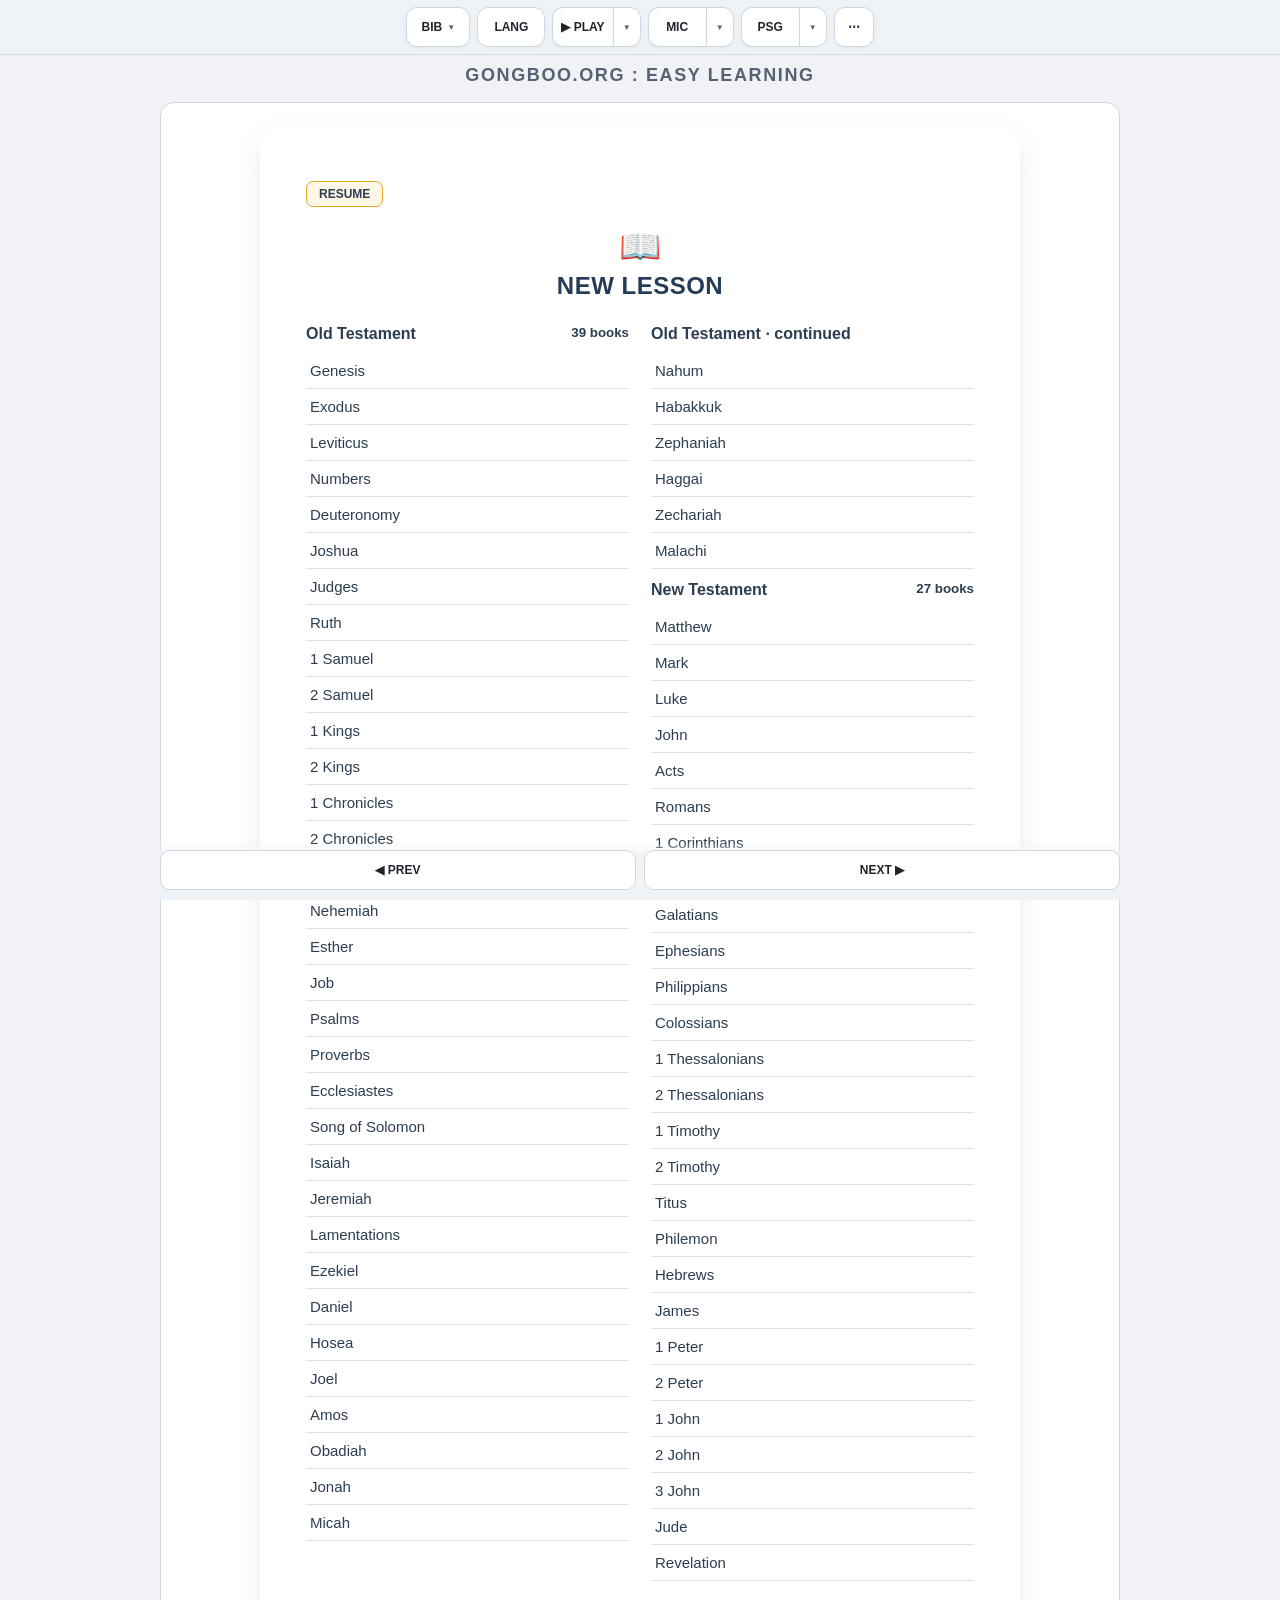
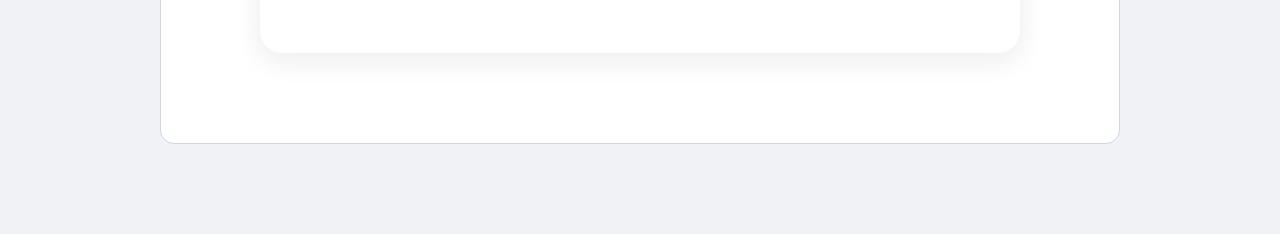
==== index.html @ f8c095fa "Add files via upload" ====
<!-- SUBBLOCK 0000 : DOCUMENT / HEAD -->

<!DOCTYPE html>
<html lang="en">

<head>

  <meta charset="UTF-8" />

  <meta
    name="viewport"
    content="width=device-width, initial-scale=1.0"
  />

  <title>
    GONGBOO BIBLE
  </title>

  <link
    rel="stylesheet"
    href="./gongboo-ui.css?v=template2-12"
  />

  <link
    rel="stylesheet"
    href="./bible-original.css"
  />

</head>


<body>

<div class="gb-app">

  <header class="gb-topbar">

    <div class="gb-topbar-row">

      <div class="gb-toolbar">


       <!-- SUBBLOCK 0500 : SYSTEM -->

<div class="gb-card-wrap">

  <button
    id="systemButton"
    class="gb-tool-button gb-system-button"
    type="button"
    aria-expanded="false"
  >
    BIB
    <span class="gb-chevron">▼</span>
  </button>

  <div
    id="systemCard"
    class="gb-card gb-system-card"
    hidden
  >

    <div class="gb-card-title">
      SYSTEM
    </div>

    <button
      class="gb-system-option"
      type="button"
      onclick="window.location.href='https://bibleofgongboo.github.io/conversation/'"
    >
      <span class="gb-system-code">CON</span>
      <span class="gb-system-name">CONVERSATION</span>
    </button>

    <button
      class="gb-system-option is-active"
      type="button"
      aria-current="page"
    >
      <span class="gb-system-code">BIB</span>
      <span class="gb-system-name">BIBLE</span>
    </button>

    <button
      class="gb-system-option"
      type="button"
      onclick="window.location.href='https://bibleofgongboo.github.io/anne/'"
    >
      <span class="gb-system-code">EAS</span>
      <span class="gb-system-name">EASY LEARNING</span>
    </button>

    <button
      class="gb-system-option"
      type="button"
      onclick="window.location.href='https://biblegongboo.github.io/license/app/'"
    >
      <span class="gb-system-code">LIC</span>
      <span class="gb-system-name">LICENSE</span>
    </button>

  </div>

</div>


        <!-- SUBBLOCK 1500 : LANGUAGE -->

<div class="gb-card-wrap">

  <button
    id="langButton"
    class="gb-tool-button"
    type="button"
    aria-expanded="false"
  >
    LANG
  </button>


  <div
    id="langCard"
    class="gb-card"
    hidden
  >

    <div class="gb-card-title">
      LANGUAGE
    </div>


    <div class="gb-card-row">

      <span class="gb-card-label">
        PRIMARY
      </span>

      <select
        id="biblePrimaryTextSelector"
        class="gb-select"
        aria-label="Primary Bible language"
      >

        <option value="WEB">
          ENG
        </option>

        <option value="KJV">
          KJV
        </option>

        <option value="KO_WEB">
          KOR
        </option>

      </select>

    </div>


    <div class="gb-card-row">

      <span class="gb-card-label">
        SECONDARY
      </span>

      <select
        id="bibleSecondaryTextSelector"
        class="gb-select"
        aria-label="Secondary Bible language"
      >

        <option value="NONE">
          NONE
        </option>

        <option value="WEB">
          ENG
        </option>

        <option value="KJV">
          KJV
        </option>

        <option value="KO_WEB">
          KOR
        </option>

      </select>

    </div>

  </div>

</div>


        <!-- SUBBLOCK 2000 : PLAY -->
        <div class="gb-card-wrap gb-split-wrap">

          <div class="gb-split-control">
            <button
              id="playButton"
              class="gb-tool-button gb-split-primary"
              type="button"
              aria-pressed="false"
            >
              <span id="playButtonLabel">▶ PLAY</span>
            </button>
            <button
              id="playMenuButton"
              class="gb-tool-button gb-split-menu"
              type="button"
              aria-expanded="false"
              aria-controls="playCard"
            >
              <span aria-hidden="true">▼</span>
            </button>
          </div>

          <div
            id="playCard"
            class="gb-card"
            hidden
          >
            <div class="gb-card-title">
              PLAY
            </div>

            <div class="gb-slider-row">

              <span class="gb-slider-label">
                SPEED
              </span>

              <input
                id="speedRange"
                class="gb-range"
                type="range"
                min="0.25"
                max="2"
                step="0.05"
                value="1"
              />

              <span
                id="speedValue"
                class="gb-slider-value"
              >
                1.00×
              </span>

            </div>

            <div class="gb-two-actions">

              <button
                id="repeatToggle"
                class="gb-compact-toggle"
                type="button"
                aria-pressed="false"
              >
                REPEAT
              </button>

              <button
                id="playAutoToggle"
                class="gb-compact-toggle"
                type="button"
                aria-pressed="false"
              >
                AUTO
              </button>

              <button
                id="playStartButton"
                class="gb-compact-action"
                type="button"
                aria-pressed="false"
                hidden
              >
                ▶ START
              </button>

              <button
                id="playStopButton"
                class="gb-compact-action"
                type="button"
                aria-pressed="false"
                hidden
              >
                ■ STOP
              </button>

            </div>
          </div>
        </div>


        <!-- SUBBLOCK 2500 : MIC -->
        <div
          id="micControlWrap"
          class="gb-card-wrap gb-split-wrap"
        >

          <div class="gb-split-control">
            <button
              id="micButton"
              class="gb-tool-button gb-split-primary"
              type="button"
              aria-pressed="false"
            >
              <span id="micButtonLabel">MIC</span>
            </button>
            <button
              id="micMenuButton"
              class="gb-tool-button gb-split-menu"
              type="button"
              aria-expanded="false"
              aria-controls="micCard"
            >
              <span aria-hidden="true">▼</span>
            </button>
          </div>

          <div
            id="micCard"
            class="gb-card"
            hidden
          >
            <div class="gb-card-title">
              MIC
            </div>

            <div class="gb-slider-row">

              <span class="gb-slider-label">
                PASS
              </span>

              <input
                id="passRange"
                class="gb-range"
                type="range"
                min="50"
                max="100"
                step="1"
                value="70"
              />

              <span
                id="passValue"
                class="gb-slider-value"
              >
                70%
              </span>

            </div>

            <div class="gb-slider-row">

              <span class="gb-slider-label">
                DELAY
              </span>

              <input
                id="delayRange"
                class="gb-range"
                type="range"
                min="0"
                max="5"
                step="0.1"
                value="2"
              />

              <span
                id="delayValue"
                class="gb-slider-value"
              >
                2.0s
              </span>

            </div>

            <div class="gb-one-action">

              <button
                id="micAutoToggle"
                class="gb-compact-toggle"
                type="button"
                aria-pressed="false"
              >
                AUTO
              </button>

              <button
                id="micStartButton"
                class="gb-compact-action"
                type="button"
                aria-pressed="false"
                hidden
              >
                ▶ START
              </button>

              <button
                id="micStopButton"
                class="gb-compact-action"
                type="button"
                aria-pressed="false"
                hidden
              >
                ■ STOP
              </button>

            </div>
          </div>

          <button
            id="micRecognizeQuickButton"
            class="gb-tool-button gb-mic-recognize-quick"
            type="button"
            hidden
          >
            RECOGNIZE
          </button>
        </div>


        <!-- SUBBLOCK 2700 : PSG / QUIZ -->
        <div class="gb-card-wrap gb-split-wrap">
          <div class="gb-split-control">
            <button
              id="biblePassageToggle"
              class="gb-tool-button gb-split-primary"
              type="button"
              aria-pressed="false"
            >
              PSG
            </button>
            <button
              id="psgMenuButton"
              class="gb-tool-button gb-split-menu"
              type="button"
              aria-expanded="false"
              aria-controls="psgCard"
            >
              <span aria-hidden="true">▼</span>
            </button>
          </div>

          <div id="psgCard" class="gb-card gb-psg-card" hidden>
            <div class="gb-card-title">PASSAGE</div>
            <button
              id="bibleQuizToggle"
              class="gb-card-toggle"
              type="button"
              aria-pressed="true"
            >
              QUIZ
            </button>
          </div>
        </div>


      <!-- SUBBLOCK 3000 : MORE / MODE -->

<div class="gb-card-wrap">

  <button
    id="moreButton"
    class="gb-tool-button gb-tool-button-square"
    type="button"
    aria-expanded="false"
  >
    ⋯
  </button>

  <div
    id="moreCard"
    class="gb-card"
    hidden
  >

    <div class="gb-card-title">
      MODE
    </div>

    <div
      id="modeButtons"
      class="gb-mode-row"
    >

      <button
        class="gb-mode-button mode-btn mode-learn"
        type="button"
        data-ui-mode="learn"
      >
        LRN
      </button>

      <button
        class="gb-mode-button mode-btn mode-study"
        type="button"
        data-ui-mode="study"
      >
        STD
      </button>

      <button
        class="gb-mode-button mode-btn mode-exam"
        type="button"
        data-ui-mode="exam"
      >
        EXM
      </button>

    </div>

    <div class="gb-card-separator"></div>

    <div class="gb-more-grid">

      <button
        id="biblePeopleToggle"
        class="gb-more-grid-button"
        type="button"
        aria-expanded="false"
      >
        PEOPLE
      </button>

      <button
        id="bibleExploreToggle"
        class="gb-more-grid-button"
        type="button"
        aria-expanded="false"
      >
        MAP
      </button>

      <button
        id="bibleGuideToggle"
        class="gb-more-grid-button"
        type="button"
        aria-pressed="false"
      >
        CHUNK
      </button>

      <button
        class="gb-more-grid-button"
        type="button"
        disabled
      >
        OPTION
      </button>

      <button
        class="gb-more-grid-button"
        type="button"
        disabled
      >
        OPTION
      </button>

    </div>

    <div class="gb-card-separator"></div>

    <button
      class="gb-login-button"
      type="button"
      disabled
    >
      LOGIN
    </button>

  </div>

</div>

      </div>
    </div>
  </header>

  <div class="gb-brand-strip" aria-label="Site identity">
    GONGBOO.ORG : EASY LEARNING
  </div>



<!-- SUBBLOCK 3500 : BIBLE CONTENT HOST -->

<main class="gb-content">


  <!-- ===================================================== -->
  <!-- BIBLE HOME / NEW LESSON -->
  <!-- ===================================================== -->

  <section
    id="setupSection"
    class="gb-demo-card"
  >

    <div class="card card-new">

      <div
        id="resumeQuickContainer"
        class="resume-quick"
        hidden
      ></div>


      <div class="card-icon">
        📖
      </div>


      <div class="card-title card-title-new">
        NEW LESSON
      </div>


      <div class="card-sub">
        Choose a book, then choose a chapter
      </div>


      <div
        id="bibleChapterPicker"
        class="bible-chapter-picker"
        aria-label="Bible chapters"
        aria-live="polite"
        hidden
      ></div>


      <div
        id="bibleBookPicker"
        class="bible-book-picker"
        aria-label="Bible books"
      ></div>


      <div
        class="input-wrapper bible-legacy-chapter-select"
        hidden
      >

        <select id="setSelector">

          <option value="1">
            Loading sets...
          </option>

        </select>

      </div>


      <div
        class="input-wrapper"
        hidden
      >

        <input
          type="number"
          id="startNumber"
          min="1"
          placeholder="1-720"
        >

      </div>


      <button
        class="btn-start"
        id="startQuizBtn"
        hidden
      >
        ▶ START
      </button>


      <div class="card-hint">
        Select one of the 66 books.
      </div>

    </div>


    <div
      class="card card-resume"
      id="resumeCard"
      hidden
    >

      <div class="card-icon">
        ⏳
      </div>


      <div class="card-title card-title-resume">
        RESUME
      </div>


      <div class="card-sub card-sub-resume">
        Continue previous session
      </div>


      <div id="savedBadgeContainer">

        <div class="no-session">

          No saved session

          <small>
            Start a new lesson
          </small>

        </div>

      </div>

    </div>


    <div class="bottom-hint">
      Progress is saved automatically
    </div>

  </section>



  <!-- ===================================================== -->
  <!-- BIBLE LESSON -->
  <!-- ===================================================== -->

  <section
    id="quizMain"
    class="gb-demo-card"
    style="display:none;"
  >

    <div
      id="reviewBanner"
      class="review-banner"
      style="display:none;"
    >

      <span>
        Review Mode
      </span>

      <button
        id="exitReviewBtn"
        class="exit-review-btn"
      >
        EXIT REVIEW
      </button>

    </div>


    <div
      class="progress-area"
      style="display:none;"
    >

      <div class="progress-bar-container">

        <div
          class="progress-bar"
          id="quizProgressBar"
        ></div>

      </div>


      <div
        class="account-identity"
        id="accountIdentity"
      ></div>

    </div>


    <div
      id="quizContent"
      style="display:none;"
    >

      <div id="questionContainer"></div>


      <div
        id="explanationBox"
        class="explanation"
      >

        <div id="explanationText"></div>

      </div>


      <!-- 기존 MAIN NAV 호환 -->

      <div hidden>

        <button
          id="prevBtn"
          type="button"
        ></button>

        <button
          id="skipBtn"
          type="button"
        ></button>

        <button
          id="nextBtn"
          type="button"
        ></button>

        <button
          id="submitBtn"
          type="button"
        ></button>

        <button
          id="quitBtn"
          type="button"
        ></button>

      </div>

    </div>

  </section>

</main>



<!-- SUBBLOCK 4000 : PREV / NEXT -->

<footer class="gb-bottom-nav">

  <button
    id="prevButton"
    class="gb-nav-button"
    type="button"
  >
    ◀ PREV
  </button>


  <button
    id="nextButton"
    class="gb-nav-button"
    type="button"
  >
    NEXT ▶
  </button>

</footer>


</div>



<!-- SUBBLOCK 4250 : LEGACY MAIN COMPATIBILITY -->

<div hidden>

  <button
    id="biblePassageToggle"
    type="button"
    aria-pressed="false"
  ></button>

  <button
    id="bibleLogoutToggle"
    type="button"
  ></button>

  <button
    id="timerToggle"
    type="button"
    aria-expanded="false"
  ></button>

  <section
    id="timerPanel"
    hidden
  ></section>

  <div
    id="bibleHeaderActionRow"
  ></div>

</div>


<div
  id="resultModal"
  class="modal"
>
  <div class="modal-content">

    <h2 style="text-align:center">
      RESULT
    </h2>

    <div class="stats">

      <div class="stat-card">
        <div>CORRECT</div>
        <div
          class="stat-value"
          id="correctCount"
        >
          0
        </div>
      </div>

      <div class="stat-card">
        <div>ACCURACY</div>
        <div
          class="stat-value"
          id="accuracyRate"
        >
          0%
        </div>
      </div>

    </div>

    <div id="resultGrid" class="result-grid"></div>

    <div class="button-group">

      <button
        id="retryAllBtn"
        class="nav-btn btn-prev"
      >
        RETRY
      </button>

      <button
        id="reviewWrongBtn"
        class="nav-btn btn-warning"
      >
        REVIEW
      </button>

      <button
        id="closeModalBtn"
        class="nav-btn btn-prev"
      >
        CLOSE
      </button>

    </div>

    <div id="loadNextContainer"></div>

  </div>
</div>


<div
  id="wrongModal"
  class="modal"
>
  <div
    class="modal-content"
    style="max-width:750px"
  >

    <h2 style="text-align:center">
      REVIEW
    </h2>

    <div
      id="wrongList"
      class="wrong-list"
    ></div>

    <div class="button-group">

      <button
        id="retryWrongFromReviewBtn"
        class="nav-btn btn-warning"
      >
        RETRY WRONG ONLY
      </button>

      <button
        id="closeWrongBtn"
        class="nav-btn btn-prev"
      >
        CLOSE
      </button>

    </div>

  </div>
</div>


<div
  id="progressModal"
  class="modal"
  style="display:none"
>
  <div class="modal-content">

    <div id="progressModalBody"></div>

    <div class="button-group">

      <button
        id="progressContinueBtn"
        class="nav-btn btn-next"
      >
        CONTINUE
      </button>

      <button
        id="progressCancelBtn"
        class="nav-btn btn-quit"
      >
        START FRESH
      </button>

    </div>

  </div>
</div>

<!-- SUBBLOCK 4300 : BIBLE PEOPLE PANEL -->

<section
  id="biblePeoplePanel"
  class="bible-people-panel"
  aria-label="Bible People"
  hidden
>

  <div
    class="bible-people-dialog"
    role="dialog"
    aria-modal="true"
    aria-labelledby="biblePeopleTitle"
  >

    <header class="bible-people-head">

      <div>
        <span class="bible-people-kicker">
          BIBLE REFERENCE
        </span>

        <h2 id="biblePeopleTitle">
          Bible People
        </h2>
      </div>

      <div class="bible-context-head-actions">

        <button
          type="button"
          id="biblePeopleBack"
          class="bible-context-back"
          disabled
        >
          ← Back
        </button>

        <button
          type="button"
          id="biblePeopleForward"
          class="bible-context-back"
          disabled
        >
          Forward →
        </button>

        <button
          type="button"
          id="biblePeopleAtlas"
          class="bible-people-close bible-people-atlas"
        >
          🌐
        </button>

        <button
          type="button"
          id="biblePeopleClose"
          class="bible-people-close"
        >
          ×
        </button>

      </div>

    </header>


    <form
      id="biblePeopleSearchForm"
      class="bible-people-search"
      role="search"
    >

      <label for="biblePeopleSearchInput">
        Search by name or alias
      </label>

      <div>

        <input
          id="biblePeopleSearchInput"
          type="search"
          autocomplete="off"
          placeholder="Aaron, Abraham, David..."
          required
        >

        <button type="submit">
          Search
        </button>

      </div>

    </form>


    <nav
      id="biblePeopleAlphabet"
      class="bible-sermon-alphabet"
      aria-label="Filter Bible people alphabetically"
    ></nav>


    <div
      id="biblePeopleStatus"
      class="bible-people-status"
      aria-live="polite"
    >
      Enter a Bible person’s name.
    </div>


    <div
      class="bible-people-layout bible-explore-layout is-search-browser"
    >

      <aside
        id="biblePeopleResults"
        class="bible-people-results"
      ></aside>

      <main
        id="biblePeopleDetail"
        class="bible-people-detail"
      >

        <div class="bible-people-empty">

          <strong>
            Explore people across Scripture
          </strong>

          <span>
            Search for a person to view descriptions,
            references, and relationships.
          </span>

        </div>

      </main>

    </div>

  </div>

</section>

 <!-- SUBBLOCK 4400 : BIBLE ATLAS / JOURNEYS / TIMELINE -->

<section id="bibleExplorePanel" class="bible-people-panel bible-explore-panel" aria-label="Bible Atlas" hidden>
  <div class="bible-people-dialog bible-explore-dialog" role="dialog" aria-modal="true" aria-labelledby="bibleExploreTitle">

    <header class="bible-people-head">
      <div>
        <span class="bible-people-kicker">BIBLE CONTEXT</span>
        <h2 id="bibleExploreTitle">Atlas &amp; Bible Study</h2>
      </div>

      <div class="bible-context-head-actions">
        <button type="button" id="bibleExploreBack" class="bible-context-back" disabled>← Back</button>
        <button type="button" id="bibleExploreForward" class="bible-context-back" disabled>Forward →</button>
        <button type="button" id="bibleExplorePeople" class="bible-context-back bible-people-shortcut" aria-label="Open Bible People" title="Open Bible People — search people, relationships, places, events, and Scripture">
          <span class="header-person-icon" aria-hidden="true"></span>
        </button>
        <button type="button" id="bibleExploreClose" class="bible-people-close" aria-label="Close Bible Atlas">&times;</button>
      </div>
    </header>

    <nav class="bible-explore-tabs" aria-label="Bible context sections">
      <button type="button" class="is-active" data-bible-explore-tab="places">Places</button>
      <button type="button" data-bible-explore-tab="journeys">Journeys</button>
      <button type="button" data-bible-explore-tab="timeline">Timeline</button>
      <button type="button" data-bible-explore-tab="patristic">Early Church</button>
      <button type="button" data-bible-explore-tab="knowledge">Study</button>
      <button type="button" data-bible-explore-tab="library">Library</button>
      <button type="button" data-bible-explore-tab="museum">Museum</button>
    </nav>

    <div id="bibleExploreStatus" class="bible-people-status" aria-live="polite">
      Loading Bible context data...
    </div>


    <section class="bible-explore-view is-active" data-bible-explore-view="places">
      <div class="bible-explore-toolbar">
        <input id="biblePlaceSearch" type="search" autocomplete="off" placeholder="Search Jerusalem, Bethlehem, Jordan...">
      </div>

      <nav id="biblePlaceAlphabet" class="bible-sermon-alphabet" aria-label="Filter places alphabetically"></nav>

      <div class="bible-people-layout bible-explore-layout">
        <aside id="biblePlaceResults" class="bible-people-results" aria-label="Place results"></aside>
        <main id="biblePlaceDetail" class="bible-people-detail"></main>
      </div>
    </section>


    <section class="bible-explore-view" data-bible-explore-view="journeys">
      <div class="bible-explore-toolbar">
        <input id="bibleJourneySearch" type="search" autocomplete="off" placeholder="Search a journey...">
        <select id="bibleJourneySelector" aria-label="Select a journey" hidden></select>
      </div>

      <nav id="bibleJourneyAlphabet" class="bible-sermon-alphabet" aria-label="Filter journeys alphabetically"></nav>

      <div class="bible-people-layout bible-explore-layout is-search-browser">
        <aside id="bibleJourneyResults" class="bible-people-results" aria-label="Journey results"></aside>
        <main id="bibleJourneyOutput" class="bible-people-detail"></main>
      </div>
    </section>


    <section class="bible-explore-view" data-bible-explore-view="timeline">
      <div class="bible-explore-toolbar">
        <input id="bibleTimelineSearch" type="search" autocomplete="off" placeholder="Search a Bible book or timeline...">
        <select id="bibleTimelineSelector" aria-label="Select a Bible book" hidden></select>
        <select id="bibleTimelineEventSelector" aria-label="Select an event"></select>
      </div>

      <nav id="bibleTimelineAlphabet" class="bible-sermon-alphabet" aria-label="Filter timelines alphabetically"></nav>

      <div class="bible-people-layout bible-explore-layout is-search-browser">
        <aside id="bibleTimelineResults" class="bible-people-results" aria-label="Timeline results"></aside>
        <main id="bibleTimelineOutput" class="bible-people-detail"></main>
      </div>
    </section>


    <section class="bible-explore-view" data-bible-explore-view="patristic">
      <div class="bible-explore-toolbar">
        <input id="biblePatristicSearch" type="search" autocomplete="off" placeholder="Search work, author, or year...">
      </div>

      <nav id="biblePatristicAlphabet" class="bible-sermon-alphabet" aria-label="Filter Early Church works alphabetically"></nav>

      <div class="bible-people-layout bible-explore-layout">
        <aside id="biblePatristicResults" class="bible-people-results" aria-label="Early Church works"></aside>
        <main id="biblePatristicDetail" class="bible-people-detail"></main>
      </div>
    </section>


    <section class="bible-explore-view" data-bible-explore-view="knowledge">

      <nav class="bible-knowledge-sections" aria-label="Bible study sections">
        <button type="button" class="is-active" data-knowledge-section="entities">Verse Topics</button>
        <button type="button" data-knowledge-section="words">Words</button>
        <button type="button" data-knowledge-section="dictionary">Dictionary</button>
        <button type="button" data-knowledge-section="topics">Topics</button>
        <button type="button" data-knowledge-section="books">Books</button>
      </nav>


      <section class="bible-knowledge-view is-active" data-knowledge-view="entities">
        <div class="bible-explore-toolbar">
          <input id="bibleKnowledgeEntitySearch" type="search" autocomplete="off" placeholder="Search key terms, plants, animals, objects...">
        </div>

        <nav id="bibleEntitiesAlphabet" class="bible-sermon-alphabet" aria-label="Filter verse topics alphabetically"></nav>

        <div class="bible-people-layout bible-explore-layout">
          <aside id="bibleKnowledgeEntityResults" class="bible-people-results" aria-label="Verse topic results"></aside>
          <main id="bibleKnowledgeEntityDetail" class="bible-people-detail"></main>
        </div>
      </section>


      <section class="bible-knowledge-view" data-knowledge-view="words">
        <div class="bible-explore-toolbar">
          <input id="bibleWordSearch" type="search" autocomplete="off" placeholder="Search an English Bible word...">
        </div>

        <nav id="bibleWordAlphabet" class="bible-sermon-alphabet" aria-label="Filter words alphabetically"></nav>

        <div class="bible-people-layout bible-explore-layout">
          <aside id="bibleWordResults" class="bible-people-results" aria-label="Word results"></aside>
          <main id="bibleWordDetail" class="bible-people-detail"></main>
        </div>
      </section>


      <section class="bible-knowledge-view" data-knowledge-view="dictionary">
        <div class="bible-explore-toolbar">
          <input id="bibleDictionarySearch" type="search" autocomplete="off" placeholder="Search the Bible dictionary...">
        </div>

        <nav id="bibleDictionaryAlphabet" class="bible-sermon-alphabet" aria-label="Filter dictionary entries alphabetically"></nav>

        <div class="bible-people-layout bible-explore-layout">
          <aside id="bibleDictionaryResults" class="bible-people-results" aria-label="Dictionary results"></aside>
          <main id="bibleDictionaryDetail" class="bible-people-detail"></main>
        </div>
      </section>


      <section class="bible-knowledge-view" data-knowledge-view="topics">
        <div class="bible-explore-toolbar">
          <input id="bibleTopicSearch" type="search" autocomplete="off" placeholder="Search a Bible topic...">
        </div>

        <nav id="bibleTopicAlphabet" class="bible-sermon-alphabet" aria-label="Filter topics alphabetically"></nav>

        <div class="bible-people-layout bible-explore-layout">
          <aside id="bibleTopicResults" class="bible-people-results" aria-label="Topic results"></aside>
          <main id="bibleTopicDetail" class="bible-people-detail"></main>
        </div>
      </section>


      <section class="bible-knowledge-view" data-knowledge-view="books">
        <div class="bible-explore-toolbar">
          <input id="bibleBookSearch" type="search" autocomplete="off" placeholder="Search a Bible book...">
        </div>

        <nav id="bibleBookAlphabet" class="bible-sermon-alphabet" aria-label="Filter Bible books alphabetically"></nav>

        <div class="bible-people-layout bible-explore-layout">
          <aside id="bibleBookResults" class="bible-people-results" aria-label="Bible book results"></aside>
          <main id="bibleBookDetail" class="bible-people-detail"></main>
        </div>
      </section>

    </section>


    <section class="bible-explore-view" data-bible-explore-view="library">

      <nav class="bible-knowledge-sections" aria-label="Bible library sections">
        <button type="button" class="is-active" data-library-section="verse">Commentary</button>
        <button type="button" data-library-section="church-father-quotes">Church Fathers</button>
        <button type="button" data-library-section="reference">Dictionaries</button>
        <button type="button" data-library-section="sermon">Sermons</button>
        <button type="button" data-library-section="hymn">Hymns</button>
        <button type="button" data-library-section="historical-work">Historical Works</button>
      </nav>

      <div class="bible-explore-toolbar">
        <input id="bibleLibrarySearch" type="search" autocomplete="off" placeholder="Search titles, preachers, Scripture, language, or date...">

        <select id="bibleSermonSearchBy" aria-label="Search sermons by" hidden>
          <option value="title">Title</option>
          <option value="author">Author</option>
        </select>

        <select id="bibleSermonSource" aria-label="Filter sermons by collection" hidden>
          <option value="">All collections</option>
        </select>
      </div>

      <nav id="bibleSermonAlphabet" class="bible-sermon-alphabet" aria-label="Filter sermons alphabetically" hidden></nav>
      <nav id="bibleLibraryAlphabet" class="bible-sermon-alphabet" aria-label="Filter library sources alphabetically"></nav>

      <div class="bible-people-layout bible-explore-layout">
        <aside id="bibleLibraryResults" class="bible-people-results" aria-label="Library sources"></aside>
        <main id="bibleLibraryDetail" class="bible-people-detail"></main>
      </div>

    </section>


    <section class="bible-explore-view" data-bible-explore-view="museum">

      <div class="bible-explore-toolbar bible-museum-toolbar">

        <input id="bibleMuseumSearch" type="search" autocomplete="off" placeholder="Search verified Met images…">

        <select id="bibleMuseumEra" aria-label="Filter museum by Bible era">
          <option value="">All eras</option>
          <option>Patriarchal era</option>
          <option>Exodus and Judges</option>
          <option>United and divided monarchy</option>
          <option>Exile and Persian return</option>
          <option>Hellenistic era</option>
          <option>New Testament Roman era</option>
        </select>

        <select id="bibleMuseumRegion" aria-label="Filter museum by region">
          <option value="">All regions</option>
          <option>Egypt</option>
          <option>Levant and Canaan</option>
          <option>Mesopotamia</option>
          <option>Persia</option>
          <option>Greek world</option>
          <option>Roman world</option>
        </select>

        <select id="bibleMuseumTopic" aria-label="Filter museum by topic">
          <option value="">All topics</option>
          <option>Clothing and textiles</option>
          <option>Homes and daily life</option>
          <option>Food and agriculture</option>
          <option>Cities and architecture</option>
          <option>Military and politics</option>
          <option>Religion and ritual</option>
          <option>Economy and work</option>
          <option>Writing and language</option>
          <option>Environment and animals</option>
        </select>

      </div>

      <nav id="bibleMuseumLetters" class="bible-museum-letters" aria-label="Browse museum titles by first letter"></nav>

      <div id="bibleMuseumPager" class="bible-sermon-scroll-note" aria-live="polite"></div>

      <div class="bible-people-layout bible-explore-layout">
        <aside id="bibleMuseumResults" class="bible-people-results" aria-label="Met Museum artwork results"></aside>
        <main id="bibleMuseumDetail" class="bible-people-detail"></main>
      </div>

    </section>

  </div>
</section>
      
<!-- SUBBLOCK 4500 : SCRIPT LOAD / PAGE CLOSE -->

<script src="./config.js"></script>
<script src="./supabase-config.js"></script>
<script src="./supabase-provider.js"></script>

<script src="./gongboo-ui.js?v=template2-12"></script>

<script
  type="module"
  src="./bible-explorer.js"
></script>

<script
  type="module"
  src="./bible-main.js?v=template2-12"
></script>

</body>
</html>
---- gongboo-ui.css ----
/* SUBBLOCK 0000 : ROOT / BASE */

:root{
  --gb-bg:#eef3f7;
  --gb-surface:#ffffff;
  --gb-soft:#f7f9fb;

  --gb-border:#cfd7e1;
  --gb-text:#111111;
  --gb-muted:#5e6875;

  --gb-accent:#1769d2;
  --gb-accent-strong:#1659b8;
  --gb-accent-soft:#e7f1ff;

  --gb-stop:#e3262e;
  --gb-stop-dark:#c81f26;

  --gb-current:#f2c744;

  --gb-radius:11px;
  --gb-card-radius:14px;

  --gb-button-height:40px;

  --gb-shadow:
    0 10px 28px rgba(27,45,66,.18);

  --gb-content-width:960px;
}

*{
  box-sizing:border-box;
}

html,
body{
  margin:0;
  min-height:100%;
}

body{
  background:var(--gb-bg);
  color:var(--gb-text);

  font-family:
    -apple-system,
    BlinkMacSystemFont,
    "Segoe UI",
    Roboto,
    Helvetica,
    Arial,
    sans-serif;
}

button,
select,
input{
  font:inherit;
}

button{
  -webkit-tap-highlight-color:transparent;
}


/* SUBBLOCK 0500 : TOP BAR */

.gb-topbar{
  position:sticky;
  top:0;
  z-index:3000;

  background:
    rgba(238,243,247,.96);

  border-bottom:
    1px solid var(--gb-border);

  backdrop-filter:
    blur(10px);
}

.gb-topbar-row{
  width:min(
    calc(100% - 16px),
    var(--gb-content-width)
  );

  margin:0 auto;

  padding:7px 0;
}

/* Deliberately non-sticky: it introduces the site, then yields space to study. */
.gb-brand-strip{
  width:min(
    calc(100% - 24px),
    var(--gb-content-width)
  );

  margin:10px auto 0;

  color:#556273;

  font-size:18px;
  font-weight:850;
  letter-spacing:.09em;
  text-align:center;
}

.gb-toolbar{
  display:flex;
  align-items:center;
  justify-content:center;

  gap:7px;
}

.gb-card-wrap{
  position:relative;
}

.gb-split-control{
  display:grid;
  grid-template-columns:minmax(58px,1fr) 28px;
}

.gb-split-primary{
  min-width:0;
  border-radius:var(--gb-radius) 0 0 var(--gb-radius);
  border-right:0;
  padding:0 9px;
}

.gb-split-menu{
  min-width:28px;
  width:28px;
  padding:0;
  border-radius:0 var(--gb-radius) var(--gb-radius) 0;
  color:var(--gb-muted);
  font-size:8px;
}

#playButton[aria-pressed="true"],
#micButton[aria-pressed="true"]{
  color:#ffffff;
  border-color:var(--gb-stop-dark);
  background:linear-gradient(180deg,#ef3038,var(--gb-stop));
}


/* SUBBLOCK 1000 : MAIN TOOL BUTTONS */

.gb-tool-button{
  min-width:68px;
  height:var(--gb-button-height);

  padding:0 13px;

  border:
    1px solid var(--gb-border);

  border-radius:
    var(--gb-radius);

  background:
    var(--gb-surface);

  color:
    #20252c;

  font-size:12px;
  font-weight:900;

  cursor:pointer;

  box-shadow:
    0 2px 6px rgba(0,0,0,.04);
}

.gb-system-button{
  min-width:64px;

  display:flex;
  align-items:center;
  justify-content:center;

  gap:5px;
}

.gb-chevron{
  font-size:8px;
  color:var(--gb-muted);
}

.gb-tool-button-square{
  min-width:40px;
  width:40px;

  padding:0;
}

.gb-tool-button:hover{
  background:
    var(--gb-soft);
}

.gb-tool-button.is-active,
.gb-tool-button[aria-pressed="true"]{
  color:
    var(--gb-accent-strong);

  border-color:
    var(--gb-accent);

  background:
    var(--gb-accent-soft);

  box-shadow:
    0 0 0 1px rgba(23,105,210,.08);
}

/* Split action overrides must follow the common button rule. */
.gb-split-control .gb-tool-button.gb-split-primary{
  min-width:58px;
  width:auto;
  padding:0 8px;
  border-radius:var(--gb-radius) 0 0 var(--gb-radius);
  border-right:0;
}

.gb-split-control .gb-tool-button.gb-split-menu{
  min-width:28px;
  width:28px;
  padding:0;
  border-radius:0 var(--gb-radius) var(--gb-radius) 0;
  color:var(--gb-muted);
  font-size:8px;
}

.gb-split-control #playButton.gb-split-primary[aria-pressed="true"],
.gb-split-control #micButton.gb-split-primary[aria-pressed="true"]{
  color:#ffffff;
  border-color:var(--gb-stop-dark);
  background:linear-gradient(180deg,#ef3038,var(--gb-stop));
}


/* Frequent manual scoring sits directly below the active MIC control. */
.gb-mic-recognize-quick{
  position:absolute;
  top:calc(100% + 6px);
  left:0;
  width:100%;
  min-width:0;
  z-index:2001;
}

/* Keep the settings card below the quick action when both are open. */
#micControlWrap.is-mic-active #micCard{
  top:calc(100% + 52px);
}

/* SUBBLOCK 1500 : COMMON CARD */

.gb-card{
  position:absolute;

  top:calc(100% + 7px);
  right:0;

  z-index:4000;

  width:300px;

  padding:10px;

  border:
    1px solid #d4dbe4;

  border-radius:
    var(--gb-card-radius);

  background:
    var(--gb-surface);

  box-shadow:
    var(--gb-shadow);
}

.gb-card[hidden]{
  display:none;
}

.gb-card-title{
  padding:
    2px 4px 7px;

  color:
    #1c1c1c;

  font-size:12px;
  font-weight:950;

  letter-spacing:.04em;
}


/* SUBBLOCK 2000 : SYSTEM CARD */

.gb-system-card{
  left:0;
  right:auto;

  width:285px;

  padding:8px;
}

.gb-system-option{
  width:100%;
  min-height:38px;

  display:grid;

  grid-template-columns:
    42px 1fr 16px;

  align-items:center;

  column-gap:16px;

  padding:
    0 9px;

  border:0;
  border-radius:8px;

  background:
    transparent;

  color:
    var(--gb-text);

  text-align:left;

  cursor:pointer;
}

.gb-system-option:hover,
.gb-system-option.is-active{
  background:
    var(--gb-accent-soft);
}

.gb-system-code{
  color:
    var(--gb-accent-strong);

  font-size:12px;
  font-weight:950;
}

.gb-system-name{
  font-size:13px;
  font-weight:800;
}

.gb-submenu-arrow{
  color:
    var(--gb-muted);

  font-size:18px;

  text-align:right;
}


/* SUBBLOCK 2500 : GENERAL CARD ROW */

.gb-card-row{
  min-height:42px;

  display:flex;
  align-items:center;
  justify-content:space-between;

  gap:8px;

  border-top:
    1px solid #edf0f3;
}

.gb-card-label{
  color:
    #111111;

  font-size:12px;
  font-weight:950;
}

.gb-select{
  height:31px;

  padding:
    0 8px;

  border:
    1px solid #c8d0da;

  border-radius:8px;

  background:
    #ffffff;

  color:
    #1a1a1a;

  font-weight:700;
}


/* SUBBLOCK 3000 : SLIDER ROW */

.gb-slider-row{
  min-height:48px;

  display:grid;

  grid-template-columns:
    58px 1fr 52px;

  align-items:center;

  gap:10px;

  border-top:
    1px solid #edf0f3;
}

.gb-slider-label{
  color:
    #111111;

  font-size:12px;
  font-weight:950;
}

.gb-slider-value{
  text-align:right;

  color:
    #111111;

  font-size:12px;
  font-weight:950;
}

.gb-range{
  width:100%;

  accent-color:
    #1477f2;

  cursor:pointer;
}


/* SUBBLOCK 3500 : PLAY / MIC ACTIONS */

.gb-four-actions{
  display:grid;

  grid-template-columns:
    repeat(4,1fr);

  gap:6px;

  margin-top:8px;
}

.gb-psg-card{
  width:180px;
}

.gb-card-toggle{
  width:100%;
  min-height:40px;
  border:1px solid var(--gb-border);
  border-radius:8px;
  background:#ffffff;
  color:#222222;
  font-size:12px;
  font-weight:900;
  cursor:pointer;
}

.gb-card-toggle[aria-pressed="true"]{
  color:var(--gb-accent-strong);
  border-color:var(--gb-accent);
  background:var(--gb-accent-soft);
}

.gb-two-actions,
.gb-one-action{
  display:grid;
  gap:6px;
  margin-top:8px;
}

.gb-two-actions{
  grid-template-columns:repeat(2,1fr);
}

.gb-one-action{
  grid-template-columns:1fr;
}


/* MIC ROW */

.gb-three-actions{
  display:grid;

  grid-template-columns:
    repeat(3,1fr);

  gap:6px;

  margin-top:8px;
}


/* COMPACT BUTTONS */

.gb-compact-toggle,
.gb-compact-action{
  min-width:0;
  height:36px;

  padding:
    0 6px;

  border:
    1px solid #cfd7e1;

  border-radius:8px;

  background:
    #ffffff;

  color:
    #222222;

  font-size:10.5px;
  font-weight:950;

  white-space:nowrap;

  cursor:pointer;
}

.gb-compact-toggle:hover,
.gb-compact-action:hover{
  background:
    #f4f7fa;
}


/* TOGGLE ACTIVE */

.gb-compact-toggle[aria-pressed="true"]{
  color:#ffffff;

  border-color:
    var(--gb-accent);

  background:
    linear-gradient(
      180deg,
      #2c7fe7,
      var(--gb-accent-strong)
    );

  box-shadow:
    0 2px 6px rgba(23,105,210,.25);
}


/* START ACTIVE */

#playStartButton[aria-pressed="true"],
#micStartButton[aria-pressed="true"]{
  color:#ffffff;

  border-color:
    #165ab7;

  background:
    linear-gradient(
      180deg,
      #2d72d8,
      #164fa6
    );

  box-shadow:
    0 2px 7px rgba(22,79,166,.28);
}


/* STOP ACTIVE */

#playStopButton[aria-pressed="true"]{
  color:#ffffff;

  border-color:
    var(--gb-stop-dark);

  background:
    linear-gradient(
      180deg,
      #ef3038,
      var(--gb-stop)
    );

  box-shadow:
    0 2px 7px rgba(227,38,46,.28);
}


/* SUBBLOCK 4000 : MODE */

.gb-mode-row{
  display:grid;

  grid-template-columns:
    repeat(3,1fr);

  gap:6px;
}

.gb-mode-button{
  height:34px;

  border:
    1px solid var(--gb-border);

  border-radius:8px;

  background:
    #ffffff;

  color:
    #222222;

  font-size:11px;
  font-weight:900;

  cursor:pointer;
}

.gb-mode-button.is-active{
  color:
    var(--gb-accent-strong);

  border-color:
    var(--gb-accent);

  background:
    var(--gb-accent-soft);
}

.gb-mode-button:disabled{
  color:#a8adb5;

  background:
    #f0f1f3;

  opacity:.65;

  cursor:not-allowed;
}

.gb-card-separator{
  height:1px;

  margin:
    8px 0;

  background:
    #e8ecf0;
}


/* SUBBLOCK 4500 : MORE CARD BUTTON GRID */

.gb-more-grid{
  display:grid;

  grid-template-columns:
    repeat(3, minmax(0,1fr));

  gap:6px;
}


.gb-more-grid-button{
  width:100%;
  min-width:0;
  height:34px;

  padding:0 4px;

  border:
    1px solid var(--gb-border);

  border-radius:8px;

  background:
    #ffffff;

  color:
    #222222;

  font-size:11px;
  font-weight:900;

  cursor:pointer;
}


/* STD와 같은 깨끗한 HOVER */

.gb-more-grid-button:hover:not(:disabled){
  background:#eef6ff;
  border-color:var(--gb-accent);
  transform:translateY(-1px);
  box-shadow:0 3px 8px rgba(23,105,210,.16);
}

.gb-mode-button:hover:not(:disabled){
  background:#eef6ff;
  border-color:var(--gb-accent);
  transform:translateY(-1px);
  box-shadow:0 3px 8px rgba(23,105,210,.16);
}


/* CHUNK ON = LRN과 같은 ACTIVE */

.gb-more-grid-button[aria-pressed="true"]{
  color:#ffffff;

  border-color:
    var(--gb-accent);

  background:
    linear-gradient(
      180deg,
      #2d7fe7 0%,
      #1769d2 100%
    );

  box-shadow:
    0 3px 8px rgba(23,105,210,.28);
}


/* PEOPLE / MAP / OPTION = QZ와 같은 DISABLED */

.gb-more-grid-button:disabled{
  color:#a8adb5;

  background:
    #f0f1f3;

  opacity:.65;

  cursor:not-allowed;
}


/* SUBBLOCK 5000 : LOGIN */

.gb-login-button{
  width:100%;
  height:34px;

  border:
    1px solid #dde1e6;

  border-radius:8px;

  background:
    #f0f1f3;

  color:
    #a4aab2;

  font-size:12px;
  font-weight:900;

  cursor:not-allowed;

  opacity:.75;
}


/* SUBBLOCK 5500 : CONTENT */

.gb-content{
  width:min(
    calc(100% - 24px),
    var(--gb-content-width)
  );

  margin:
    16px auto 90px;
}

.gb-demo-card{
  padding:16px;

  border:
    1px solid var(--gb-border);

  border-radius:14px;

  background:
    var(--gb-surface);
}

.gb-demo-label{
  margin-bottom:10px;

  color:
    #9198a2;

  font-size:11px;
  font-weight:900;

  letter-spacing:.08em;
}

.gb-conversation-turn{
  padding:
    12px 14px;

  border:
    1px solid transparent;

  border-radius:10px;

  cursor:pointer;
}

.gb-conversation-turn +
.gb-conversation-turn{
  margin-top:7px;
}

.gb-conversation-turn.is-current{
  border-color:
    var(--gb-current);

  background:
    #fffdf6;
}

.gb-speaker{
  margin-bottom:4px;

  font-size:12px;
  font-weight:900;
}

.gb-text{
  font-size:16px;
  line-height:1.5;
}


/* SUBBLOCK 6000 : PREV / NEXT */

.gb-bottom-nav{
  position:fixed;

  left:50%;
  bottom:0;

  z-index:2500;

  width:min(
    calc(100% - 24px),
    var(--gb-content-width)
  );

  transform:
    translateX(-50%);

  display:grid;

  grid-template-columns:
    1fr 1fr;

  gap:8px;

  padding:
    8px 0 10px;

  background:
    linear-gradient(
      to top,
      var(--gb-bg) 72%,
      transparent
    );
}

.gb-nav-button{
  height:40px;

  border:
    1px solid var(--gb-border);

  border-radius:10px;

  background:
    #ffffff;

  color:
    #20252c;

  font-size:12px;
  font-weight:900;

  cursor:pointer;
}


/* SUBBLOCK 6500 : ACTIVE STATES / BIBLE TOOLS / TOOLTIP */
/* ACTIVE STATE / BIBLE TOOLS / TOOLTIP */


/* =========================================================
   COMMON ACTIVE STATE
   선택된 버튼은 모두 진한 파랑 + 흰 글씨
========================================================= */

.gb-tool-button.is-active,
.gb-tool-button[aria-pressed="true"],
.gb-compact-toggle[aria-pressed="true"],
.gb-compact-action[aria-pressed="true"],
.gb-chunk-button[aria-pressed="true"],
.gb-mode-button.is-active{

  color:#ffffff;

  border-color:#1769d2;

  background:
    linear-gradient(
      180deg,
      #2d7fe7 0%,
      #1769d2 100%
    );

  box-shadow:
    0 3px 8px rgba(23,105,210,.28);
}

/* PSG has one visual contract: the same clear blue as the other selected tools. */
#biblePassageToggle,
#biblePassageToggle.active,
#biblePassageToggle[aria-pressed="true"]{
  filter:none !important;
}


/* STOP은 위험 동작이므로 RED 유지 */

#playStopButton[aria-pressed="true"]{

  color:#ffffff;

  border-color:#c81f26;

  background:
    linear-gradient(
      180deg,
      #ef3038 0%,
      #df2029 100%
    );

  box-shadow:
    0 3px 8px rgba(223,32,41,.26);
}


/* =========================================================
   BIBLE TOOLS
========================================================= */

.gb-bible-tools{

  display:grid;

  grid-template-columns:
    1fr 1fr;

  gap:6px;
}


.gb-secondary-tool{

  height:34px;

  border:
    1px solid var(--gb-border);

  border-radius:8px;

  background:#ffffff;

  color:#222222;

  font-size:11px;
  font-weight:900;

  cursor:pointer;
}


.gb-secondary-tool:not(:disabled):hover{

  background:
    var(--gb-soft);
}


.gb-secondary-tool:disabled{

  color:#a8adb5;

  border-color:#e0e3e7;

  background:#f0f1f3;

  opacity:.60;

  cursor:not-allowed;
}


/* =========================================================
   COMMON HOVER TOOLTIP
========================================================= */

[data-tooltip]{

  position:relative;
}


[data-tooltip]::after{

  content:
    attr(data-tooltip);

  position:absolute;

  left:50%;
  bottom:
    calc(100% + 8px);

  transform:
    translateX(-50%);

  z-index:9999;

  padding:
    5px 8px;

  border-radius:6px;

  background:
    rgba(23,28,35,.94);

  color:#ffffff;

  font-size:10px;
  font-weight:700;

  line-height:1.2;

  white-space:nowrap;

  pointer-events:none;

  opacity:0;

  visibility:hidden;

  transition:
    opacity .14s ease,
    visibility .14s ease;
}


[data-tooltip]::before{

  content:"";

  position:absolute;

  left:50%;
  bottom:
    calc(100% + 3px);

  transform:
    translateX(-50%);

  z-index:9999;

  border-left:
    5px solid transparent;

  border-right:
    5px solid transparent;

  border-top:
    5px solid rgba(23,28,35,.94);

  pointer-events:none;

  opacity:0;

  visibility:hidden;

  transition:
    opacity .14s ease,
    visibility .14s ease;
}


[data-tooltip]:hover::after,
[data-tooltip]:hover::before{

  opacity:1;

  visibility:visible;
}


/* Card 안쪽 버튼 Tooltip은 아래쪽으로 표시 */

.gb-card [data-tooltip]::after{

  top:
    calc(100% + 7px);

  bottom:auto;
}


.gb-card [data-tooltip]::before{

  top:
    calc(100% + 2px);

  bottom:auto;

  border-top:0;

  border-bottom:
    5px solid rgba(23,28,35,.94);
}


/* TOUCH 장치에서는 Hover Tooltip 숨김 */
/* SUBBLOCK 7000 : TOP TOOLBAR TOOLTIP */

/* TOP TOOLBAR TOOLTIP — show below button */

.gb-toolbar > [data-tooltip]::after,
.gb-toolbar > .gb-card-wrap > [data-tooltip]::after{
  top:calc(100% + 8px);
  bottom:auto;
}

.gb-toolbar > [data-tooltip]::before,
.gb-toolbar > .gb-card-wrap > [data-tooltip]::before{
  top:calc(100% + 3px);
  bottom:auto;

  border-top:0;
  border-bottom:
    5px solid rgba(23,28,35,.94);
}
/* SUBBLOCK 7250 : TOUCH TOOLTIP */
@media (hover:none){

  [data-tooltip]::after,
  [data-tooltip]::before{

    display:none;
  }
}
/* SUBBLOCK 7500 : MOBILE */
@media (max-width:600px){

  .gb-topbar-row{
    width:100%;

    padding:6px;
  }

  .gb-toolbar{
    width:100%;

    display:grid;

    grid-template-columns:
      .9fr .82fr 1.18fr 1.05fr 1fr .52fr;

    gap:4px;
  }

  .gb-tool-button{
    width:100%;
    min-width:0;

    height:40px;

    padding:
      0 4px;

    font-size:11px;
  }

  .gb-split-wrap,
  .gb-split-control{
    width:100%;
  }

  .gb-split-control{
    grid-template-columns:minmax(0,1fr) 24px;
  }

  .gb-split-primary,
  .gb-split-menu{
    min-width:0;
  }

  .gb-split-control .gb-tool-button.gb-split-primary{
    min-width:0;
    width:auto;
    padding:0 3px;
  }

  .gb-split-control .gb-tool-button.gb-split-menu{
    min-width:24px;
    width:24px;
    padding:0;
  }

  .gb-tool-button-square{
    width:100%;
  }

  .gb-card-wrap{
    position:static;
  }

  .gb-card{
    position:fixed;

    top:53px;
    left:7px;
    right:7px;

    width:auto;

    max-width:355px;

    margin:
      0 auto;
  }

  .gb-system-card{
    max-width:310px;

    margin-left:0;
  }

  .gb-content{
    width:
      calc(100% - 14px);

    margin-top:10px;
  }

  .gb-demo-card{
    padding:11px;
  }

  .gb-conversation-turn{
    padding:11px;
  }

  .gb-text{
    font-size:15px;
  }

  .gb-bottom-nav{
    width:
      calc(100% - 14px);
  }
}


/* SUBBLOCK 8000 : SMALL MOBILE */
@media (max-width:340px){

  .gb-toolbar{
    grid-template-columns:
      .88fr .78fr 1.18fr 1.02fr .96fr .5fr;

    gap:3px;
  }

  .gb-tool-button{
    padding:
      0 2px;

    font-size:10px;
  }

  .gb-four-actions{
    gap:3px;
  }

  .gb-compact-toggle,
  .gb-compact-action{
    padding:
      0 2px;

    font-size:9.5px;
  }

  .gb-slider-row{
    grid-template-columns:
      50px 1fr 46px;

    gap:6px;
  }
}



/* SUBBLOCK 8250 : MIC CARD COMPACT SIZE */

#micCard{
  width:218px;
  max-width:calc(100vw - 12px);

  padding:5px 7px;

  font-size:11px;
}


#micCard > .gb-card-title{
  display:none;
}


#micCard .gb-setting-row{
  min-height:30px;
  padding-top:2px;
  padding-bottom:2px;
  gap:4px;
}


#micCard button{
  min-height:28px;
  height:28px;

  padding:2px 4px;

  font-size:10px;
}


#micCard input[type="range"]{
  min-width:0;
  height:20px;
}


#micCard .gb-card-divider{
  margin-top:2px;
  margin-bottom:2px;
}



/* SUBBLOCK 8500 : MIC SCORE / SPEECH HIGHLIGHT */

.speech-correct{
  background:#fef08a;
  color:#111827;
  box-shadow:
    inset 0 -3px 0 #facc15;
  border-radius:3px;
  padding:1px 1px;
}


#micStopButton{
  display:flex;
  align-items:center;
  justify-content:space-between;
  gap:6px;
}


.gb-mic-score{
  font-weight:900;
  white-space:nowrap;
}
/* SUBBLOCK 8275 : PLAY CARD TITLE HIDE / COMPACT */

#playCard > .gb-card-title{
  display:none;
}

#playCard{
  padding-top:6px;
}


/* =========================================================
   SUBBLOCK 9900 : ANNE HOME
   ========================================================= */

#setupSection{
  width:100%;
  display:flex;
  justify-content:center;
  padding:24px 16px 90px;
  box-sizing:border-box;
}

#setupSection .cards-container{
  width:100%;
  display:flex;
  justify-content:center;
}

#setupSection .card-new{
  width:min(100%, 760px);
  min-height:520px;

  margin:0 auto;
  padding:52px 44px 60px;

  box-sizing:border-box;

  background:#fff;
  border-radius:22px;

  box-shadow:
    0 8px 28px rgba(15,23,42,.08);

  text-align:center;
}

#setupSection .card-icon{
  margin:0 0 8px;

  font-size:34px;
  line-height:1;
}

#setupSection .card-title-new{
  margin:0 0 10px;

  font-size:24px;
  line-height:1.25;
  font-weight:800;

  color:#263b55;
}

#licenseSetArea{
  width:100%;
  max-width:390px;

  margin:0 auto;

  text-align:left;
}

#licenseSetArea > div{
  width:100% !important;
}

#licenseSetArea .date-item{
  min-height:32px;

  padding:6px 8px !important;

  box-sizing:border-box;

  font-size:15px !important;
  line-height:20px;

  color:#2c3e50 !important;
}

#licenseSetArea .date-item:hover{
  background:#f5f9ff !important;
}

#setupSection .bottom-hint{
  display:none;
}


/* MOBILE */

@media (max-width:640px){

  #setupSection{
    padding:18px 10px 80px;
  }

  #setupSection .card-new{
    width:100%;
    min-height:500px;

    padding:34px 18px 46px;

    border-radius:18px;
  }

  #setupSection .card-icon{
    font-size:30px;
  }

  #setupSection .card-title-new{
    font-size:21px;
  }

  #licenseSetArea{
    max-width:100%;
  }

  #licenseSetArea .date-item{
    font-size:14px !important;
  }

}
---- bible-original.css ----
/* ============================================================
   BIBLE ORIGINAL STYLE
   Extracted from the original Bible index.
   Keep this file separate from gongboo-ui.css.
   ============================================================ */

/* ===== 공통 리셋 ===== */
 [data-context-place-name],
[data-context-tab],
[data-context-event-reference],
[data-related-person-id] {
  cursor: pointer;
} 
  * {
    margin: 0;
    padding: 0;
    box-sizing: border-box
  }
  body {
    font-family: 'Segoe UI', 'Malgun Gothic', sans-serif;
    background: #f0f2f5
  }
  .quiz-container {
    max-width: 900px;
    margin: 0 auto;
    background: #fff;
    min-height: 100vh;
    box-shadow: 0 0 20px rgba(0, 0, 0, 0.05)
  }

  /* ===== 헤더 ===== */
  .quiz-header {
    background: linear-gradient(135deg, #0a1628, #1a2a4a, #0d1b3e);
    color: #fff;
    padding: 18px 20px 14px;
    text-align: center;
    position: relative;
    overflow: hidden;
    border-bottom: 3px solid #f5a623
  }
  .quiz-header::before {
    content: '';
    position: absolute;
    top: -50%;
    left: -50%;
    width: 200%;
    height: 200%;
    background: radial-gradient(ellipse at 30% 50%, rgba(245, 166, 35, 0.05) 0%, transparent 70%);
    pointer-events: none
  }
  .sat-logo {
    display: flex;
    align-items: center;
    justify-content: center;
    gap: 12px;
    flex-wrap: wrap;
    position: relative;
    z-index: 1
  }
  .sat-icon {
    font-size: 1.6rem
  }
  .sat-title {
    font-size: 1.8rem;
    font-weight: 800;
    letter-spacing: -0.5px;
    background: linear-gradient(90deg, #fff, #f5a623);
    -webkit-background-clip: text;
    -webkit-text-fill-color: transparent;
    background-clip: text
  }
  .sat-badge {
    background: rgba(245, 166, 35, 0.2);
    border: 1px solid rgba(245, 166, 35, 0.4);
    color: #f5a623;
    font-size: .6rem;
    font-weight: 700;
    padding: 2px 12px;
    border-radius: 20px;
    letter-spacing: 1px;
    text-transform: uppercase;
    -webkit-text-fill-color: #f5a623
  }
  .sat-sub {
    font-size: .7rem;
    opacity: .5;
    letter-spacing: 4px;
    margin-top: 4px;
    font-weight: 300;
    position: relative;
    z-index: 1
  }
  .language-switcher {
    margin-top: 12px;
    display: inline-flex;
    align-items: center;
    gap: 8px;
    position: relative;
    z-index: 2;
    font-size: .75rem;
  }
  .language-switcher label { opacity: .75; }
  .language-switcher select {
    padding: 7px 28px 7px 12px;
    border: 1px solid rgba(255,255,255,.35);
    border-radius: 18px;
    background: rgba(255,255,255,.12);
    color: #fff;
    font-weight: 700;
    cursor: pointer;
  }
  .language-switcher select option { color: #111; background: #fff; }

  /* ===== 설정 영역 ===== */
  .setup-area {
    padding: 40px 30px;
    margin: 20px;
    text-align: center;
    box-shadow: 0 10px 30px rgba(0, 0, 0, 0.2);
    border-radius: 20px;
    background: #fff
  }
  .cards-container {
    display: grid;
    grid-template-columns: 1fr;
    gap: 20px;
    max-width: 680px;
    margin: 0 auto
  }
  .card {
    border-radius: 18px;
    padding: 28px 22px;
    transition: all .3s ease;
    display: flex;
    flex-direction: column;
    align-items: center
  }
  .card[hidden]{display:none!important}
  .card-new {
    background: #fff;
    border: 2px solid rgba(255, 255, 255, 0.3);
    box-shadow: 0 4px 20px rgba(0, 0, 0, 0.08)
  }
  .card-new:hover {
    border-color: #f5a623;
    box-shadow: 0 6px 30px rgba(0, 0, 0, 0.12);
    transform: translateY(-2px)
  }
  .card-resume {
    background: #fff;
    border: 2px solid #ffd700;
    box-shadow: 0 4px 20px rgba(255, 215, 0, 0.15);
    cursor: pointer;
    justify-content: center;
    min-height: 220px
  }
  .card-resume:hover {
    border-color: #f5a623;
    box-shadow: 0 6px 30px rgba(255, 215, 0, 0.25);
    transform: translateY(-2px)
  }
  .card-icon {
    font-size: 2.4rem
  }
  .card-title {
    font-weight: 700;
    font-size: 1.3rem;
    letter-spacing: .5px;
    margin-top: 4px
  }
  .card-title-new {
    color: #2c3e50
  }
  .card-title-resume {
    color: #f5a623
  }
  .card-sub {
    font-size: .95rem;
    color: #666;
    margin-top: 2px;
    font-weight: 400
  }
  .card-sub-resume {
    color: #888
  }
  .input-wrapper {
    width: 100%;
    margin-top: 12px
  }
  .input-wrapper input {
    width: 100%;
    padding: 14px 16px;
    font-size: 18px;
    font-weight: 600;
    border: 2px solid #ddd;
    border-radius: 12px;
    text-align: center;
    background: #f8f9fa;
    outline: none;
    transition: all .3s;
    color: #1a1a2e
  }
  .input-wrapper input:focus {
    border-color: #f5a623;
    box-shadow: 0 0 20px rgba(245, 166, 35, 0.15);
    background: #fff
  }
  .input-wrapper input::placeholder {
    color: #aaa;
    font-weight: 400
  }
  .input-wrapper select {
    width: 100%;
    padding: 14px 16px;
    font-size: 16px;
    font-weight: 600;
    border: 2px solid #ddd;
    border-radius: 12px;
    text-align: center;
    background: #f8f9fa;
    outline: none;
    transition: all .3s;
    color: #1a1a2e;
    cursor: pointer;
    appearance: none;
    -webkit-appearance: none;
    background-image: url("data:image/svg+xml,%3Csvg xmlns='http://www.w3.org/2000/svg' width='12' height='12' viewBox='0 0 12 12'%3E%3Cpath fill='%23666' d='M6 8L1 3h10z'/%3E%3C/svg%3E");
    background-repeat: no-repeat;
    background-position: right 16px center
  }
  .input-wrapper select:focus {
    border-color: #f5a623;
    box-shadow: 0 0 20px rgba(245, 166, 35, 0.15);
    background: #fff
  }
  .btn-start {
    width: 100%;
    padding: 15px;
    margin-top: 12px;
    font-size: 18px;
    font-weight: 700;
    background: #f5a623;
    color: #fff;
    border: none;
    border-radius: 12px;
    cursor: pointer;
    transition: all .3s;
    letter-spacing: .5px;
    box-shadow: 0 2px 10px rgba(245, 166, 35, 0.25)
  }
  .btn-start:hover {
    background: #e0941a;
    transform: scale(1.02);
    box-shadow: 0 4px 20px rgba(245, 166, 35, 0.35)
  }
  #savedBadgeContainer {
    width: 100%;
    margin-top: 10px
  }
  .resume-quick{align-self:stretch;width:100%;margin:0 0 14px;text-align:left}
  .resume-quick .resume-badge{display:flex;align-items:center;justify-content:space-between;gap:10px;min-height:44px;padding:9px 12px;border:1px solid #f5c451;border-radius:10px;background:#fff8df;text-align:left;cursor:pointer}
  .resume-quick .resume-badge .count{font-size:.9rem}
  .resume-quick .resume-badge .time{font-size:.72rem}
  .resume-quick .resume-badge .hint{margin:0 0 0 auto;white-space:nowrap}
  .resume-badge {
    background: #fef9e7;
    border-radius: 12px;
    padding: 16px 14px;
    border: 2px solid #ffd700;
    cursor: pointer;
    transition: all .3s;
    width: 100%;
    text-align: center
  }
  .resume-badge:hover {
    background: #fef3d0;
    border-color: #f5a623;
    transform: scale(1.01)
  }
  .resume-badge .count {
    font-weight: 700;
    color: #2c3e50;
    font-size: 1.1rem
  }
  .resume-badge .time {
    font-size: .8rem;
    color: #888;
    margin-top: 2px
  }
  .resume-badge .hint {
    font-size: .75rem;
    color: #f5a623;
    margin-top: 6px;
    font-weight: 500
  }
  .no-session {
    background: #f8f9fa;
    border-radius: 12px;
    padding: 16px 12px;
    border: 2px dashed #ddd;
    width: 100%;
    text-align: center;
    font-size: .85rem;
    color: #aaa
  }
  .no-session small {
    display: block;
    font-size: .7rem;
    color: #ccc;
    margin-top: 2px
  }
  .card-hint {
    font-size: .75rem;
    color: #aaa;
    margin-top: 8px;
    font-weight: 400
  }
  .bottom-hint {
    margin-top: 22px;
    color: rgba(255, 255, 255, 0.6);
    font-size: .85rem;
    letter-spacing: .3px;
    border-top: 1px solid rgba(255, 255, 255, 0.12);
    padding-top: 16px;
    font-weight: 400
  }

  /* ===== 퀴즈 본문 ===== */
  .quiz-main {
    padding: 10px 20px 20px;
    display: none
  }
  .progress-area {
    background: #f8f9fa;
    border-radius: 10px;
    padding: 8px 10px;
    margin-bottom: 10px;
    display: flex;
    justify-content: space-between;
    flex-wrap: wrap;
    align-items: center;
    display: none
  }
  .progress-count {
    background: #fff;
    padding: 5px 12px;
    border-radius: 30px;
    font-weight: 700;
    border: 1px solid #3498db
  }
  .progress-bar-container {
    width: 100%;
    background: #ddd;
    border-radius: 10px;
    height: 7px;
    margin-top: 5px
  }
  .progress-bar {
    width: 0%;
    background: #27ae60;
    border-radius: 10px;
    height: 7px;
    transition: width .3s
  }
  .account-identity {
    width: 100%;
    margin-top: 3px;
    text-align: right;
    color: #2c3e50;
    font-size: .78rem;
    font-weight: 700;
    line-height: 1.25;
  }
  #setSelector option {
    text-align: left;
  }
  .review-banner {
    background: #e67e22;
    color: #fff;
    padding: 12px;
    border-radius: 12px;
    display: flex;
    justify-content: space-between;
    align-items: center;
    margin-bottom: 20px;
    font-weight: 700;
    display: none
  }
  .exit-review-btn {
    background: #fff;
    color: #e67e22;
    border: none;
    padding: 6px 16px;
    border-radius: 20px;
    cursor: pointer;
    font-weight: 700
  }
  .question-card {
    background: #fff;
    border: 2px solid #ddd;
    border-radius: 12px;
    padding: 22px;
    margin-bottom: 20px
  }
  .q-num {
    display: inline-block;
    background: #2c3e50;
    color: #fff;
    padding: 5px 14px;
    border-radius: 20px;
    font-size: 13px;
    font-weight: 700;
    margin-bottom: 15px
  }
  .question-text {
    font-size: 1.1rem;
    line-height: 1.5;
    margin: 15px 0 25px;
    font-weight: 600
  }
  .choices {
    display: flex;
    flex-direction: column;
    gap: 12px
  }
  .choice {
    display: flex;
    align-items: center;
    padding: 14px 18px;
    background: #fff;
    border: 2px solid #ddd;
    border-radius: 12px;
    cursor: pointer;
    transition: all .2s
  }
  .choice:hover:not(.disabled) {
    background: #f0f7ff;
    border-color: #3498db;
    transform: translateX(5px)
  }
  .choice-letter {
    width: 32px;
    height: 32px;
    background: #3498db;
    color: #fff;
    border-radius: 50%;
    display: flex;
    align-items: center;
    justify-content: center;
    font-weight: 700;
    margin-right: 15px;
    flex-shrink: 0
  }
  .choice.correct {
    background: #e9f7ef;
    border-color: #27ae60
  }
  .choice.correct .choice-letter {
    background: #27ae60
  }
  .choice.incorrect {
    background: #fde8e8;
    border-color: #e74c3c
  }
  .choice.incorrect .choice-letter {
    background: #e74c3c
  }
  .choice.disabled {
    cursor: default
  }
  .explanation {
    margin-top: 20px;
    padding: 18px;
    background: #e8f4fc;
    border-radius: 12px;
    border-left: 5px solid #3498db;
    display: none
  }
  .explanation.show {
    display: block
  }
  .nav-buttons {
    display: flex;
    gap: 10px;
    flex-wrap: wrap;
    justify-content: center;
    margin-top: 20px
  }
  .nav-btn {
    padding: 12px 24px;
    font-size: 1rem;
    font-weight: 700;
    border: none;
    border-radius: 12px;
    cursor: pointer;
    transition: all .2s;
    flex: 1;
    min-width: 80px
  }
  .nav-btn:disabled {
    opacity: .4;
    cursor: not-allowed
  }
  .btn-prev {
    background: #3498db;
    color: #fff
  }
  .btn-prev:hover:not(:disabled) {
    background: #2980b9;
    transform: scale(1.02)
  }
  .btn-next {
    background: #2ecc71;
    color: #fff
  }
  .btn-next:hover:not(:disabled) {
    background: #27ae60;
    transform: scale(1.02)
  }
  .btn-skip {
    background: #f39c12;
    color: #fff
  }
  .btn-skip:hover:not(:disabled) {
    background: #e67e22;
    transform: scale(1.02)
  }
  .btn-submit {
    background: #27ae60;
    color: #fff
  }
  .btn-submit:hover:not(:disabled) {
    background: #1e8449;
    transform: scale(1.02)
  }
  .btn-quit {
    background: #e74c3c;
    color: #fff
  }
  .btn-quit:hover {
    background: #c0392b;
    transform: scale(1.02)
  }
  .btn-warning {
    background: #e67e22;
    color: #fff
  }
  .btn-warning:hover {
    background: #d35400;
    transform: scale(1.02)
  }

  /* ===== 주관식 입력창 (버튼과 통일) ===== */
  .subjective-input-group {
    display: flex;
    gap: 12px;
    margin-top: 20px;
    align-items: center;
    flex-wrap: wrap;
  }
  .subjective-input-group input {
    flex: 1;
    min-width: 200px;
    padding: 14px 18px;
    font-size: 16px;
    font-weight: 500;
    border: 2px solid #ddd;
    border-radius: 12px;
    background: #f8f9fa;
    outline: none;
    transition: all .3s;
    min-height: 54px;
    color: #1a1a2e;
    box-sizing: border-box;
  }
  .subjective-input-group input:focus {
    border-color: #f5a623;
    box-shadow: 0 0 0 3px rgba(245, 166, 35, 0.15);
    background: #fff;
  }
  .subjective-input-group input::placeholder {
    color: #aaa;
    font-weight: 400;
  }
  .subjective-input-group button {
    padding: 14px 28px;
    background: #f5a623;
    color: #fff;
    border: none;
    border-radius: 12px;
    font-weight: 700;
    font-size: 16px;
    cursor: pointer;
    transition: all .2s;
    white-space: nowrap;
    box-shadow: 0 2px 10px rgba(245, 166, 35, 0.2);
    min-height: 54px;
    display: flex;
    align-items: center;
    justify-content: center;
  }
  .subjective-input-group button:hover {
    background: #e0941a;
    transform: scale(1.02);
    box-shadow: 0 4px 16px rgba(245, 166, 35, 0.3);
  }

  /* ===== 모달 ===== */
  .modal {
    display: none;
    position: fixed;
    top: 0;
    left: 0;
    width: 100%;
    height: 100%;
    background: rgba(0, 0, 0, 0.6);
    z-index: 999;
    justify-content: center;
    align-items: center;
    padding: 20px
  }
  .modal-content {
    background: #fff;
    max-width: 700px;
    width: 100%;
    max-height: 90vh;
    overflow-y: auto;
    border-radius: 24px;
    padding: 30px;
    box-shadow: 0 20px 60px rgba(0, 0, 0, 0.3);
    position: relative
  }
  .stats {
    display: grid;
    grid-template-columns: 1fr 1fr;
    gap: 15px;
    margin: 20px 0
  }
  .stat-card {
    text-align: center;
    padding: 15px;
    background: #f8f9fa;
    border-radius: 12px
  }
  .stat-value {
    font-size: 28px;
    font-weight: 700;
    color: #2c3e50
  }
  .result-grid {
    display: grid;
    grid-template-columns: repeat(10, 1fr);
    gap: 6px;
    margin: 15px 0;
    max-height: 250px;
    overflow-y: auto;
    padding: 5px
  }
  .result-item {
    text-align: center;
    padding: 6px;
    border-radius: 6px;
    font-size: 11px;
    font-weight: 700;
    cursor: pointer;
    border: 1px solid #ddd
  }
  .result-item.correct {
    background: #d4edda;
    color: #0d4620
  }
  .result-item.incorrect {
    background: #f8d7da;
    color: #5a1414
  }
  .result-item.skipped {
    background: #fff3cd;
    color: #856404
  }
  .result-item.unanswered {
    background: #e9ceef;
    color: #6c757d
  }
  .wrong-list {
    max-height: 450px;
    overflow-y: auto
  }
  .wrong-item {
    background: #fff;
    border: 2px solid #eee;
    border-radius: 12px;
    padding: 18px;
    margin-bottom: 18px
  }
  .button-group {
    display: flex;
    gap: 10px;
    flex-wrap: wrap;
    margin-top: 20px
  }
  .status-badge {
    display: inline-block;
    padding: 2px 8px;
    border-radius: 12px;
    font-size: 11px;
    font-weight: 700;
    margin-left: 8px
  }
  .status-wrong {
    background: #e74c3c;
    color: #fff
  }
  .status-skipped {
    background: #f39c12;
    color: #fff
  }
  .status-unanswered {
    background: #6c757d;
    color: #fff
  }

  /* ===== 스플래시 ===== */
  #splashOverlay {
    position: fixed;
    top: 0;
    left: 0;
    width: 100%;
    height: 100%;
    background: linear-gradient(135deg, #1a1a2e 0%, #16213e 50%, #0f3460 100%);
    z-index: 9999;
    display: flex;
    flex-direction: column;
    justify-content: center;
    align-items: center;
    color: #fff;
    transition: opacity .8s
  }
  #splashOverlay .icon {
    font-size: 4rem;
    margin-bottom: 16px
  }
  #splashOverlay .title {
    font-size: 2.4rem;
    font-weight: 800;
    letter-spacing: -1px
  }
  #splashOverlay .title span {
    color: #f5a623
  }
  #splashOverlay .subtitle {
    font-size: 1rem;
    opacity: .6;
    margin-top: 4px;
    letter-spacing: 4px;
    font-weight: 300
  }
  #splashOverlay .bar-track {
    width: 280px;
    height: 4px;
    background: rgba(255, 255, 255, 0.15);
    border-radius: 4px;
    overflow: hidden;
    margin-top: 30px
  }
  #splashOverlay .bar-fill {
    width: 0%;
    height: 100%;
    background: linear-gradient(90deg, #f5a623, #e94560);
    border-radius: 4px;
    transition: width .5s ease
  }
  #splashOverlay .status-text {
    font-size: .85rem;
    opacity: .5;
    margin-top: 14px;
    font-weight: 300;
    letter-spacing: 1px
  }
  #splashOverlay .error-msg {
    color: #ff6b6b;
    font-size: .9rem;
    margin-top: 15px;
    display: none
  }
  #splashOverlay .retry-btn {
    margin-top: 20px;
    padding: 12px 40px;
    font-size: 16px;
    font-weight: 700;
    background: #f5a623;
    color: #fff;
    border: none;
    border-radius: 12px;
    cursor: pointer;
    display: none;
    transition: all .3s
  }
  #splashOverlay .retry-btn:hover {
    background: #e0941a;
    transform: scale(1.03)
  }

  /* ===== 타이머 ===== */
  .timer-container {
    position: fixed;
    top: 20px;
    right: 20px;
    background: rgba(26, 26, 46, 0.95);
    color: #fff;
    padding: 12px 20px;
    border-radius: 12px;
    z-index: 1000;
    font-family: 'Segoe UI', 'Malgun Gothic', sans-serif;
    box-shadow: 0 4px 20px rgba(0, 0, 0, 0.3);
    backdrop-filter: blur(10px);
    border: 1px solid rgba(255, 255, 255, 0.1);
    min-width: 140px;
    text-align: center
  }
  .timer-display {
    font-size: 1.8rem;
    font-weight: 700;
    letter-spacing: 2px;
    font-variant-numeric: tabular-nums;
    color: #f5a623
  }
  .timer-display.warning {
    color: #e74c3c;
    animation: timerPulse 1s ease-in-out infinite
  }
  @keyframes timerPulse {
    0%,
    100% {
      opacity: 1
    }
    50% {
      opacity: .3
    }
  }
  .timer-label {
    font-size: .65rem;
    text-transform: uppercase;
    letter-spacing: 2px;
    opacity: .5;
    margin-top: 2px
  }
  .timer-controls {
    display: flex;
    gap: 8px;
    justify-content: center;
    margin-top: 6px
  }
  .timer-btn {
    background: rgba(255, 255, 255, 0.1);
    border: 1px solid rgba(255, 255, 255, 0.15);
    color: #fff;
    padding: 4px 14px;
    border-radius: 6px;
    cursor: pointer;
    font-size: .7rem;
    font-weight: 600;
    transition: all .2s;
    letter-spacing: .5px
  }
  .timer-btn:hover {
    background: rgba(245, 166, 35, 0.3);
    border-color: #f5a623
  }
  .timer-btn.reset-btn {
    color: #e74c3c
  }
  .timer-btn.reset-btn:hover {
    background: rgba(231, 76, 60, 0.3);
    border-color: #e74c3c
  }

  /* ===== 반응형 ===== */
  @media(max-width:600px) {
    .timer-container {
      top: 10px;
      right: 10px;
      padding: 8px 14px;
      min-width: 100px
    }
    .timer-display {
      font-size: 1.3rem
    }
    .timer-btn {
      padding: 3px 10px;
      font-size: .6rem
    }
    .sat-title {
      font-size: 1.3rem
    }
    .sat-icon {
      font-size: 1.2rem
    }
    .sat-badge {
      font-size: .5rem;
      padding: 1px 8px
    }
    .sat-sub {
      font-size: .6rem;
      letter-spacing: 2px
    }
    .cards-container {
      grid-template-columns: 1fr;
      gap: 14px
    }
    .card-resume {
      min-height: auto
    }
    .nav-btn {
      padding: 12px;
      font-size: .9rem
    }
    .choice {
      padding: 12px
    }
    .result-grid {
      grid-template-columns: repeat(5, 1fr)
    }
    #splashOverlay .title {
      font-size: 1.8rem
    }
    #splashOverlay .icon {
      font-size: 3rem
    }
    #splashOverlay .bar-track {
      width: 200px
    }
    .setup-area {
      padding: 25px 16px
    }
    .input-wrapper input {
      font-size: 16px;
      padding: 12px
    }
    .btn-start {
      font-size: 16px;
      padding: 13px
    }
    .card-title {
      font-size: 1.1rem
    }
    .card-sub {
      font-size: .85rem
    }
    .bottom-hint {
      font-size: .75rem
    }
    /* 주관식 입력창 반응형 */
    .subjective-input-group {
      flex-direction: column;
      align-items: stretch;
    }
    .subjective-input-group button {
      width: 100%;
    }
  }

/* ===== 복사 방지: 일반 회원만 적용 / admin은 복사 허용 ===== */
html:not(.admin-user) body * {
  -webkit-user-select: none !important;
  user-select: none !important;
}
html:not(.admin-user) body ::selection {
  background: transparent !important;
}

/* 관리자 계정: 텍스트 선택·복사 허용 */
html.admin-user body,
html.admin-user body * {
  -webkit-user-select: text !important;
  user-select: text !important;
}
html.admin-user body ::selection {
  background: Highlight !important;
  color: HighlightText !important;
}

html:not(.admin-user) .admin-preview-toggle,
html:not(.admin-user) .admin-preview-panel {
  display: none !important;
}
.admin-preview-toggle {
  position: fixed;
  right: 14px;
  bottom: 14px;
  z-index: 1001;
  border: 0;
  border-radius: 999px;
  padding: 11px 16px;
  background: #2563eb;
  color: #fff;
  font-weight: 800;
  box-shadow: 0 8px 26px rgba(15,23,42,.28);
  cursor: pointer;
}
.admin-preview-toggle:hover {
  background: #1d4ed8;
}
.admin-preview-panel {
  position: fixed;
  inset: 20px;
  z-index: 1100;
  overflow: auto;
  padding: 18px;
  background: #f8fafc;
  border: 2px solid #2563eb;
  border-radius: 14px;
  box-shadow: 0 22px 70px rgba(15,23,42,.45);
  color: #172033;
}
.admin-preview-panel[hidden] {
  display: none !important;
}
.admin-preview-head {
  display: flex;
  align-items: center;
  gap: 12px;
  margin-bottom: 14px;
}
.admin-preview-head > div {
  display: grid;
  gap: 3px;
}
.admin-preview-head small {
  color: #64748b;
}
.admin-preview-head button {
  margin-left: auto;
  width: 38px;
  height: 38px;
  border: 0;
  border-radius: 8px;
  background: #e2e8f0;
  font-size: 22px;
  cursor: pointer;
}
.admin-preview-grid {
  display: grid;
  grid-template-columns: minmax(0,1fr) minmax(0,1fr);
  gap: 16px;
}
.admin-preview-card {
  min-width: 0;
  padding: 16px;
  background: #fff;
  border: 1px solid #cbd5e1;
  border-radius: 8px;
}
.admin-preview-card h3 {
  margin: 0 0 10px;
}
.admin-preview-card textarea {
  width: 100%;
  min-height: 190px;
  box-sizing: border-box;
  resize: vertical;
  padding: 12px;
  border: 1px solid #94a3b8;
  border-radius: 8px;
  background: #0f172a;
  color: #e2e8f0;
  font: 13px/1.55 Consolas, "Courier New", monospace;
  tab-size: 2;
}
.admin-preview-actions {
  display: flex;
  gap: 8px;
  flex-wrap: wrap;
  margin: 10px 0;
}
.admin-preview-actions button {
  border: 0;
  border-radius: 8px;
  padding: 9px 13px;
  background: #2563eb;
  color: #fff;
  font-weight: 750;
  cursor: pointer;
}
.admin-preview-actions button:last-child {
  background: #64748b;
}
.admin-preview-status {
  min-height: 20px;
  margin: 7px 0;
  color: #64748b;
  font-size: 13px;
}
.admin-preview-status.success {
  color: #15803d;
  font-weight: 700;
}
.admin-preview-status.error {
  color: #b91c1c;
  font-weight: 700;
}
.admin-preview-output {
  min-height: 220px;
  overflow: auto;
  padding: 12px;
  border: 1px dashed #94a3b8;
  border-radius: 8px;
  background: #fff;
}
.admin-preview-empty {
  display: grid;
  min-height: 180px;
  place-items: center;
  color: #94a3b8;
  text-align: center;
}
@media(max-width:850px) {
  .admin-preview-panel {
    inset: 8px;
    padding: 11px;
  }
  .admin-preview-grid {
    grid-template-columns: 1fr;
  }
  .admin-preview-toggle {
    right: 8px;
    bottom: 8px;
  }
  .admin-preview-card textarea {
    min-height: 150px;
  }
}

  /* v7.1.1 bilingual display */
  .bilingual-block{display:flex;flex-direction:column;gap:10px}
  .language-line-en{color:#172033}
  .language-line-ko{color:#27364d;padding-top:10px;margin-top:2px;border-top:1px dashed #cfd7e3;font-family:'Malgun Gothic','Noto Sans KR',sans-serif}
  .bible-mic-target{outline:3px solid #facc15;outline-offset:4px;border-radius:4px;background:#fef9c3;cursor:pointer}
  .question-text.bilingual-block{margin-top:18px}
  .question-text .language-line-en,.question-text .language-line-ko{font-size:17px;line-height:1.75;font-weight:600}
  .passage-language-card{background:#f8f9fa;padding:16px;border-radius:10px;margin:14px 0;border:1px solid #dee2e6}
  .passage-language-content .language-line-en,.passage-language-content .language-line-ko{white-space:pre-wrap;font-size:15px;line-height:1.75}
  .choice-language-content{flex:1;min-width:0}
  .choice-language-content .language-line-en{font-size:15px;line-height:1.5}
  .choice-language-content .language-line-ko{font-size:14px;line-height:1.55;color:#56657a}
  .explanation-language-content{margin-top:14px}
  .explanation-language-content .language-line-en,.explanation-language-content .language-line-ko{font-size:15px;line-height:1.7}


  /* ============================================================
     SAT v8.0B — MODES
     Stable quiz behavior remains unchanged.
     ============================================================ */
  .set-separator {
    color:#f5a623;
    -webkit-text-fill-color:#f5a623;
  }

  .learning-mode-panel {
    max-width:620px;
    margin:14px auto 0;
    position:relative;
    z-index:2;
  }

  .mode-buttons {
    display:grid;
    grid-template-columns:repeat(3,1fr);
    gap:6px;
    padding:4px;
    border-radius:16px;
    background:rgba(255,255,255,.08);
    border:1px solid rgba(255,255,255,.14);
  }

  .mode-btn {
    border:1px solid transparent;
    border-radius:12px;
    padding:6px 8px;
    font-size:14px;
    font-weight:800;
    color:#fff;
    cursor:pointer;
    background:rgba(255,255,255,.08);
    transition:transform .18s ease, background .18s ease, box-shadow .18s ease;
  }

  .mode-btn:hover {
    transform:translateY(-1px);
    background:rgba(255,255,255,.15);
  }

  .mode-btn.active {
    background:#fff;
    color:#172033;
    box-shadow:0 5px 18px rgba(0,0,0,.22);
  }

  .mode-description {
    padding-top:8px;
    color:rgba(255,255,255,.78);
    font-size:12px;
    line-height:1.4;
  }
  .bible-passage-controls {
    display:flex;
    align-items:center;
    justify-content:center;
    flex-wrap:wrap;
    gap:7px;
    margin:8px auto 0;
  }
  .bible-passage-controls label {
    position:absolute;
    width:1px;
    height:1px;
    padding:0;
    margin:-1px;
    overflow:hidden;
    clip:rect(0,0,0,0);
    white-space:nowrap;
    border:0;
  }
  .bible-passage-toggle,
  .bible-quiz-toggle,
  #biblePrimaryTextSelector,
  #bibleSecondaryTextSelector {
    min-height:32px;
    border:1px solid #cbd5e1;
    border-radius:9px;
    background:#fff;
    color:#1e293b;
    padding:5px 8px;
    font-weight:700;
  }
  #biblePrimaryTextSelector,
  #bibleSecondaryTextSelector {
    width:min(178px, 22vw);
  }
  .bible-passage-toggle,
  .bible-quiz-toggle {
    cursor:pointer;
    justify-self:center;
  }
  .bible-passage-toggle.is-on,
  .bible-quiz-toggle.is-on {
    border-color:#16a34a;
    background:#ecfdf5;
    color:#166534;
  }
  .bible-passage-toggle:disabled {
    cursor:not-allowed;
    opacity:.58;
  }
  html.bible-reading-only #modeButtons,
  html.bible-reading-only #modeDescription,
  html.bible-reading-only .sat-tutor-panel {
    display:none !important;
  }
  .bible-reading-card {
    min-height:240px;
  }
  .bible-passage-version {
    margin-bottom:10px;
  }
  .bible-passage-version:last-child {
    margin-bottom:0;
  }
  .bible-version-label {
    display:inline-block;
    margin-bottom:5px;
    border-radius:999px;
    background:#e2e8f0;
    color:#334155;
    padding:2px 8px;
    font-size:11px;
    font-weight:800;
  }
  .legacy-language-switcher {
    display:none !important;
  }
  #adminPreviewToggle,
  #superGraphicStudioLink {
    display:none !important;
  }
  .bible-passage-reference {
    display:inline-block;
    margin:0 0 5px 7px;
    color:#64748b;
    font-size:11px;
    font-weight:800;
  }
  @media (max-width:600px) {
    .bible-passage-controls {
      justify-content:center;
    }
    #biblePrimaryTextSelector,
    #bibleSecondaryTextSelector {
      width:calc(50% - 4px);
      min-width:0;
    }
  }

  .sat-tutor-panel {
    width:min(900px, calc(100% - 24px));
    margin:-2px auto 22px;
    padding:20px;
    background:#fff;
    border:1px solid #e1e6ec;
    border-top:3px solid #f5a623;
    border-radius:0 0 16px 16px;
    box-shadow:0 9px 24px rgba(0,0,0,.08);
  }

  .sat-tutor-heading {
    display:flex;
    align-items:flex-start;
    justify-content:space-between;
    gap:12px;
    margin-bottom:15px;
  }

  .sat-tutor-heading h3 {
    margin:0;
    color:#1a1a2e;
    font-size:19px;
  }

  .sat-tutor-subtitle {
    margin-top:3px;
    color:#7b8796;
    font-size:12px;
  }

  .sat-tutor-badge {
    padding:7px 11px;
    border-radius:20px;
    background:#fff8eb;
    color:#b87500;
    border:1px solid #f5d28b;
    font-size:12px;
    font-weight:700;
    white-space:nowrap;
  }

  @media (max-width:640px) {
    .mode-btn {
      font-size:12px;
      padding:9px 5px;
    }
    .sat-tutor-heading {
      flex-direction:column;
    }
  }


  /* SAT v8.0B mode engine */
  html[data-study-mode="learn"] .quiz-header { border-bottom-color:#27ae60; }
  html[data-study-mode="study"] .quiz-header { border-bottom-color:#3498db; }
  html[data-study-mode="exam"] .quiz-header { border-bottom-color:#e74c3c; }

  .choice.selected {
    border-color:#3498db !important;
    background:#eaf4fd !important;
    box-shadow:0 0 0 2px rgba(52,152,219,.12);
  }

  .learn-panel {
    margin-top:18px;
    padding:17px;
    border-radius:13px;
    background:#eefaf3;
    border:1px solid #bfe8cf;
    text-align:center;
  }

  .learn-reveal-btn {
    padding:13px 22px;
    border:0;
    border-radius:10px;
    background:#27ae60;
    color:#fff;
    font-size:15px;
    font-weight:800;
    cursor:pointer;
    box-shadow:0 5px 16px rgba(39,174,96,.22);
  }

  .learn-reveal-btn:hover { background:#219150; }

  .learn-panel-note {
    margin-top:9px;
    color:#587063;
    font-size:13px;
  }

  .learn-correct-answer {
    display:inline-block;
    margin-bottom:12px;
    padding:9px 16px;
    border-radius:30px;
    background:#27ae60;
    color:#fff;
    font-weight:800;
  }

  .learn-completion-message {
    padding:28px;
    border-radius:14px;
    background:#eefaf3;
    border:1px solid #bfe8cf;
    line-height:1.8;
    text-align:center;
  }


  /* SAT v8.0B1 interaction fixes */
  html[data-study-mode="learn"] .choice.learn-choice:not(.disabled) {
    cursor:pointer;
    border-color:#c8e8d3;
    background:#fbfffc;
  }

  html[data-study-mode="learn"] .choice.learn-choice:not(.disabled):hover {
    border-color:#27ae60;
    background:#eefaf3;
    transform:translateY(-1px);
  }

  .learn-panel.revealed {
    border-color:#8dd2a8;
  }


  /* SAT v8.0B2 — Learn auto-answer */
  html[data-study-mode="learn"] .learn-reveal-btn {
    display:none !important;
  }

  html[data-study-mode="learn"] .choice.learn-choice {
    cursor:default !important;
  }

  html[data-study-mode="learn"] .choice.learn-choice:hover {
    transform:none !important;
  }

  html[data-study-mode="learn"] .learn-panel.revealed {
    margin-top:18px;
    background:#eefaf3;
    border-color:#8dd2a8;
  }


  /* v8.0B3: remove duplicate Learn answer panel */
  html[data-study-mode="learn"] .learn-panel:empty {
    display:none !important;
  }

  .quiz-tools{position:absolute;top:16px;right:18px;display:flex;gap:8px;z-index:35}.quiz-tool-toggle{width:42px;height:42px;border:1px solid rgba(255,255,255,.3);border-radius:10px;background:rgba(255,255,255,.12);color:#fff;font-size:21px;cursor:pointer;display:grid;place-items:center;transition:.18s}.quiz-tool-toggle:hover,.quiz-tool-toggle[aria-expanded="true"]{background:#fff;color:#111;transform:translateY(-1px)}.quiz-tool-toggle:focus-visible,.quiz-tool-panel button:focus-visible,.quiz-tool-panel input:focus-visible{outline:3px solid #68b5ff;outline-offset:2px}.quiz-tool-panel{position:absolute;z-index:50;top:66px;right:18px;width:min(430px,calc(100vw - 32px));box-sizing:border-box;border:1px solid #cbd5e1;border-radius:16px;background:#f8fafc;color:#111827;box-shadow:0 18px 50px rgba(0,0,0,.32);padding:14px}.quiz-tool-panel[hidden]{display:none!important}.tool-panel-head{display:flex;align-items:center;gap:10px;font-weight:800;margin-bottom:10px}.tool-panel-head>span:first-child{margin-right:auto}.tool-close{width:32px;height:32px;border:0;border-radius:8px;background:#e2e8f0;font-size:22px;cursor:pointer}.calculator-timer-mirror{font:700 15px ui-monospace,Consolas,monospace;color:#2563eb}.calculator-expression{min-height:20px;text-align:right;color:#64748b;font:13px ui-monospace,Consolas,monospace;overflow:hidden}.calculator-display{width:100%;height:55px;box-sizing:border-box;border:2px solid #94a3b8;border-radius:10px;background:#fff;padding:8px 12px;text-align:right;font:700 25px ui-monospace,Consolas,monospace}.calculator-toolbar,.calculator-grid{display:grid;gap:6px;margin-top:9px}.calculator-toolbar{grid-template-columns:repeat(5,1fr)}.calculator-grid{grid-template-columns:repeat(6,1fr)}.calculator-toolbar button,.calculator-grid button{min-height:39px;border:1px solid #cbd5e1;border-radius:8px;background:#fff;color:#172033;font-weight:700;cursor:pointer}.calculator-grid button:hover,.calculator-toolbar button:hover{background:#e0ecff}.calculator-grid .calc-operator{background:#e8eef7}.calculator-grid .calc-danger{background:#fee2e2;color:#b91c1c}.calculator-grid .calc-equals{background:#2563eb;color:#fff}.timer-tool-panel{width:min(360px,calc(100vw - 32px))}.timer-tool-panel .timer-display{font:800 42px ui-monospace,Consolas,monospace;text-align:center;color:#111827}.timer-tool-panel .timer-display.warning{color:#dc2626}.timer-tool-panel .timer-label{text-align:center;color:#64748b;margin-bottom:12px}.timer-setting{display:flex;align-items:end;justify-content:center;gap:5px;padding:10px 0}.timer-setting label{display:grid;gap:3px;text-align:center;font-size:10px;color:#64748b}.timer-setting input{width:54px;box-sizing:border-box;border:1px solid #94a3b8;border-radius:7px;padding:8px 4px;text-align:center;font-weight:700}.timer-set-btn,.timer-controls .timer-btn{border:0;border-radius:8px;padding:10px 13px;font-weight:800;cursor:pointer}.timer-set-btn{background:#334155;color:#fff}.timer-controls{display:flex;gap:8px}.timer-controls .timer-btn{flex:1;background:#2563eb;color:#fff}.timer-controls .reset-btn{background:#e2e8f0;color:#334155}@media(max-width:820px){.quiz-header{padding-top:68px}.quiz-tools{top:12px;right:12px}.quiz-tool-panel{position:fixed;top:auto;right:8px;bottom:8px;left:8px;width:auto;max-height:calc(100vh - 16px);overflow:auto}.calculator-grid{gap:5px}.calculator-toolbar button,.calculator-grid button{min-height:38px;font-size:12px}}@media(max-width:420px){.quiz-tool-toggle{width:40px;height:40px}.quiz-tool-panel{padding:10px}.calculator-grid{grid-template-columns:repeat(4,1fr)}.timer-setting input{width:48px}}
  .quiz-tools{align-items:center}.quiz-timer-toggle{width:42px;min-width:42px;padding:0;display:flex;justify-content:center}.header-timer-display{display:none!important}@media(max-width:420px){.quiz-timer-toggle{width:40px;min-width:40px;padding:0}}
  #calculatorToggle,#calculatorPanel,.quiz-tools{display:none!important}#timerToggle{display:flex!important;visibility:visible!important;opacity:1!important}.persistent-timer-toggle{position:fixed;top:12px;right:max(12px,calc((100vw - 900px)/2 + 18px));z-index:100}@media(min-width:821px){#timerPanel{position:fixed;top:62px;right:max(12px,calc((100vw - 900px)/2 + 18px));left:auto;bottom:auto}}@media(max-width:820px){.persistent-timer-toggle{top:12px;right:12px}}
  .bible-museum-letters{display:flex;flex-wrap:wrap;gap:5px;padding:0 26px 10px}.bible-museum-letters button{min-width:34px;height:34px;border:1px solid #cbd5e1;border-radius:8px;background:#fff;color:#334155;font-weight:800;cursor:pointer}.bible-museum-letters button.is-active{border-color:#1d4ed8;background:#1d4ed8;color:#fff}.bible-museum-pager{display:flex;align-items:center;justify-content:center;gap:12px;padding:0 26px 12px}.bible-museum-pager button{border:1px solid #cbd5e1;border-radius:8px;background:#fff;padding:8px 13px;font-weight:800;cursor:pointer}.bible-museum-pager button:disabled{opacity:.45;cursor:default}.bible-museum-pager span{font-size:13px;font-weight:800;color:#475569}

.bible-people-toggle{display:flex!important;width:auto!important;min-width:56px;padding:0 8px!important;font-size:12px!important;font-weight:800}
  .bible-explore-toggle{display:flex!important;width:auto!important;min-width:52px;padding:0 8px!important;font-size:12px!important;font-weight:800}
  .persistent-timer-toggle{width:34px!important;height:34px!important;min-width:34px!important}
  .bible-people-panel{position:fixed;inset:0;z-index:1000;background:rgba(15,23,42,.72);padding:24px;overflow:auto}
  .bible-people-panel[hidden]{display:none!important}
  .bible-people-dialog{width:min(1280px,100%);min-height:min(720px,calc(100vh - 48px));margin:0 auto;background:#f8fafc;border-radius:22px;box-shadow:0 28px 80px rgba(0,0,0,.35);overflow:hidden;color:#172033}
  .bible-people-head{display:flex;align-items:center;justify-content:space-between;padding:22px 26px;background:#17233d;color:#fff}
  .bible-people-head h2{margin:2px 0 0;font-size:28px}.bible-people-kicker{font-size:11px;font-weight:800;letter-spacing:1.8px;color:#fbbf24}
  .bible-people-close{width:42px;height:42px;border:1px solid rgba(255,255,255,.3);border-radius:10px;background:rgba(255,255,255,.12);color:#fff;font-size:28px;cursor:pointer}
  .bible-people-atlas{display:grid;place-items:center;background:#1d4ed8;border-color:#3b82f6;font-size:20px;line-height:1}
  .bible-people-atlas:hover,.bible-people-atlas:focus-visible{background:#2563eb;border-color:#60a5fa;outline:none}
  .bible-people-search{padding:20px 26px 10px}.bible-people-search label{display:block;margin-bottom:7px;font-size:12px;font-weight:800;color:#475569}
  .bible-people-search>div{display:flex;gap:9px}.bible-people-search input{flex:1;min-width:0;border:2px solid #cbd5e1;border-radius:11px;padding:13px 15px;font-size:16px;background:#fff}
  .bible-people-search button{border:0;border-radius:11px;padding:0 23px;background:#f59e0b;color:#172033;font-weight:900;cursor:pointer}
  .bible-people-status{min-height:22px;padding:0 26px 12px;color:#64748b;font-size:13px}.bible-people-status.is-error{color:#b91c1c}
  .bible-people-layout{display:grid;grid-template-columns:172px minmax(0,1fr);gap:16px;padding:0 26px 26px}
  .bible-people-results,.bible-people-detail{border:1px solid #dbe3ee;border-radius:15px;background:#fff;min-height:500px;overflow:auto}
  .bible-person-result{display:block;width:100%;border:0;border-bottom:1px solid #e2e8f0;background:#fff;padding:14px;text-align:left;cursor:pointer}
  .bible-person-result:hover,.bible-person-result.is-active{background:#eff6ff}.bible-person-result strong,.bible-person-result span{display:block}
  .bible-person-result strong{font-size:15px;color:#172033}.bible-person-result span{margin-top:3px;font-size:12px;color:#64748b}
  .bible-knowledge-more{text-align:center;background:#eff6ff;border-top:1px solid #bfdbfe;border-bottom:1px solid #bfdbfe}
  .bible-people-empty{min-height:500px;display:grid;place-content:center;gap:7px;text-align:center;padding:30px;color:#64748b}.bible-people-empty strong{font-size:20px;color:#334155}
  .bible-person-card{padding:24px}.bible-person-title{display:flex;align-items:flex-start;justify-content:space-between;gap:20px;border-bottom:1px solid #e2e8f0;padding-bottom:17px}
  .bible-museum-preview{margin-top:18px;border:1px solid #dbe3ee;border-radius:12px;overflow:hidden;background:#f8fafc}.bible-museum-preview>p{padding:12px;margin:0;color:#64748b}.bible-museum-preview img{display:block;width:100%;max-height:460px;object-fit:contain;background:#f1f5f9}.bible-museum-preview img~p{margin:0;padding:8px 12px;color:#475569;line-height:1.5}.bible-museum-credit{font-size:12px;color:#64748b}
  .bible-person-title h3{font-size:28px;margin:0}.bible-person-title p{margin:4px 0 0;color:#64748b}.bible-person-id{font:700 11px ui-monospace,Consolas,monospace;color:#64748b;background:#f1f5f9;border-radius:8px;padding:7px 9px}
  .bible-person-description{margin:18px 0;line-height:1.65;color:#334155}.bible-person-meta{display:flex;flex-wrap:wrap;gap:7px;margin:13px 0}
  .bible-person-chip{display:inline-flex;padding:6px 9px;border-radius:999px;background:#e0ecff;color:#1e40af;font-size:12px;font-weight:800}
  .bible-person-section{margin-top:24px}.bible-person-section h4{margin-bottom:10px;font-size:16px}.bible-person-grid{display:grid;grid-template-columns:repeat(auto-fill,minmax(170px,1fr));gap:8px}
  .bible-reference-grid{display:flex;flex-wrap:wrap;align-items:flex-start;gap:7px}
  .bible-reference,.bible-relationship{border:1px solid #e2e8f0;border-radius:9px;padding:9px 10px;background:#f8fafc;font-size:12px;color:#334155}
  button.bible-relationship{width:100%;text-align:left;cursor:pointer;font-family:inherit}
  button.bible-relationship:hover,button.bible-relationship:focus-visible{border-color:#60a5fa;background:#eff6ff;outline:none}
  .bible-context-head-actions{display:flex;align-items:center;gap:8px}
  .bible-context-back{border:1px solid #94a3b8;border-radius:8px;padding:7px 11px;background:#fff;color:#1e3a8a;font:inherit;font-weight:800;cursor:pointer}
  .bible-context-back:disabled{opacity:.42;cursor:not-allowed}
  button.bible-context-back.bible-people-shortcut{display:grid;place-items:center;width:42px;min-width:42px;height:42px;padding:0;background:#1d4ed8;border-color:#60a5fa;color:#fff}
  button.bible-context-back.bible-people-shortcut:hover,button.bible-context-back.bible-people-shortcut:focus-visible{background:#2563eb;border-color:#bfdbfe;color:#fff;outline:2px solid #bfdbfe;outline-offset:2px}
  .bible-reference{display:inline-flex;flex:0 0 auto;max-width:100%;white-space:nowrap;line-height:1.2}
  button.bible-reference{cursor:pointer;font-family:inherit;text-align:left}
  button.bible-reference:hover,button.bible-reference:focus-visible{border-color:#2563eb;background:#eff6ff;color:#1d4ed8;outline:none}
  .bible-relationship strong{display:block;color:#172033;margin-bottom:3px}.bible-reference-more{margin-top:10px;color:#64748b;font-size:12px}
  .bible-person-graph{min-height:390px;margin-top:12px;border:1px solid #dbe3ee;border-radius:12px;overflow:hidden}
  .bible-explore-tabs{display:flex;flex-wrap:wrap;gap:8px;padding:16px 26px 6px}.bible-explore-tabs button{border:1px solid #cbd5e1;border-radius:999px;background:#fff;color:#334155;padding:9px 17px;font-weight:800;cursor:pointer}.bible-explore-tabs button.is-active{background:#17233d;color:#fff;border-color:#17233d}
  .bible-explore-view{display:none}.bible-explore-view.is-active{display:block}.bible-explore-toolbar{display:flex;padding:10px 26px 14px}.bible-explore-toolbar input,.bible-explore-toolbar select{width:100%;border:2px solid #cbd5e1;border-radius:11px;padding:12px 14px;background:#fff;font-size:15px}
  .bible-explore-layout{padding-top:0}.bible-explore-output{margin:0 26px 26px;min-height:480px;border:1px solid #dbe3ee;border-radius:15px;background:#fff;padding:16px;overflow:auto}.bible-place-card{padding:22px}.bible-place-card h3{font-size:26px;margin-bottom:5px}.bible-place-card p{line-height:1.6;color:#475569}.bible-place-map{width:100%;margin-top:16px;border:1px solid #dbe3ee;border-radius:12px;overflow:hidden}
  .bible-place-map25d{background:#f7fbff}.bible-map25d-toolbar{display:flex;align-items:center;gap:12px;padding:10px 12px;border-bottom:1px solid #dbe3ee;background:#fff}.bible-map25d-toolbar strong{font-size:13px}.bible-map25d-toolbar span{flex:1;color:#64748b;font-size:11px}.bible-map25d-toolbar button{border:1px solid #bfdbfe;border-radius:8px;background:#eff6ff;color:#1e40af;padding:6px 9px;font-weight:800;cursor:pointer}.bible-map25d-host{width:100%;height:min(68vh,720px);min-height:520px}.bible-map25d-host svg{display:block;width:100%;height:100%;cursor:grab;touch-action:none;user-select:none}.bible-map25d-host svg.is-dragging{cursor:grabbing}.bible-map25d-host .map25d-sea{fill:#f7fbff}.bible-map25d-host .map25d-grid{fill:none;stroke:#dce7f1;stroke-width:1;vector-effect:non-scaling-stroke}.bible-map25d-host .map25d-place-hit-target{fill:transparent;stroke:none;pointer-events:all;cursor:pointer}.bible-map25d-host .map25d-place-hit-target:focus-visible{fill:rgba(37,99,235,.12);stroke:#2563eb;stroke-width:2;outline:none}.bible-map25d-host .map25d-point{fill:#fbbf24;stroke:#1d4ed8;stroke-width:1.5;vector-effect:non-scaling-stroke;pointer-events:none}.bible-map25d-host .map25d-place-hit-target:hover+.map25d-point,.bible-map25d-host .map25d-point.is-selected{fill:#fb7185;stroke:#991b1b}.bible-map25d-host .map25d-label{fill:#172033;paint-order:stroke;stroke:rgba(255,255,255,.96);stroke-width:4px;stroke-linejoin:round;font-weight:650;pointer-events:none}.bible-map25d-host .map25d-label-hit-target:hover+.map25d-label{fill:#1d4ed8}.bible-map25d-host .map25d-label.is-selected{fill:#991b1b;font-weight:850}.bible-map25d-status{min-height:34px;padding:9px 12px;border-top:1px solid #dbe3ee;background:#fff;color:#64748b;font-size:12px}
  .map25d-road{stroke:#94a3b8;stroke-width:1.25;stroke-opacity:.68;vector-effect:non-scaling-stroke;pointer-events:stroke}.map25d-road:hover{stroke:#f59e0b;stroke-width:3;stroke-opacity:1}.map25d-road.is-certain{stroke:#475569;stroke-width:1.7;stroke-opacity:.82}.map25d-road.is-conjectured{stroke:#94a3b8}.map25d-road.is-hypothetical{stroke:#cbd5e1;stroke-dasharray:5 4}
  .map25d-region-shape{fill:rgba(245,158,11,.07);stroke:rgba(180,83,9,.24);stroke-width:1;vector-effect:non-scaling-stroke}.map25d-region-path{stroke:rgba(180,83,9,.5);stroke-width:1.4;stroke-dasharray:5 4;vector-effect:non-scaling-stroke}.map25d-water-shape{fill:rgba(56,189,248,.15);stroke:rgba(2,132,199,.48);stroke-width:1;vector-effect:non-scaling-stroke}.map25d-water-path{stroke:rgba(2,132,199,.68);stroke-width:2;vector-effect:non-scaling-stroke}
  .bible-nearby-place{border:1px solid #bfdbfe;border-radius:999px;background:#eff6ff;color:#1e40af;padding:6px 9px;font-size:12px;font-weight:800;cursor:pointer}.bible-nearby-place:hover{background:#dbeafe}
  .vector-scene25d-host{width:100%;height:min(62vh,620px);min-height:390px;border:1px solid #bfdbfe;border-radius:12px;overflow:hidden;background:#f8fbff}.vector-scene25d-host svg{display:block;width:100%;height:100%;cursor:grab;touch-action:none;user-select:none}.vector-scene25d-host svg.is-dragging{cursor:grabbing}.scene25d-bg{fill:#fbfdff}.scene25d-grid{fill:none;stroke:#dbe5ef;stroke-width:1;vector-effect:non-scaling-stroke}.scene25d-edge{stroke-linecap:round;stroke-linejoin:round}.scene25d-node{cursor:pointer;vector-effect:non-scaling-stroke}.scene25d-node:hover{filter:brightness(.9);stroke-width:2.5}.scene25d-label,.scene25d-section-label{fill:#172033;paint-order:stroke;stroke:rgba(255,255,255,.97);stroke-width:4px;stroke-linejoin:round;font-weight:700;pointer-events:none}.scene25d-label-selectable{pointer-events:auto;cursor:pointer}.scene25d-label-selectable:hover{fill:#1d4ed8}.scene25d-section-label{fill:#64748b;font-weight:800;letter-spacing:.5px}.bible-timeline-selection{margin-top:10px;border:1px solid #dbe3ee;border-radius:9px;padding:10px 12px;background:#f8fafc;color:#334155;font-size:12px}.bible-relationship-25d{height:430px}.bible-journey-25d{height:min(62vh,640px)}.bible-timeline-25d{height:460px}.bible-timeline-25d svg{cursor:default}.bible-timeline-25d svg.is-dragging{cursor:grabbing}
  .scene25d-label-hit-target{cursor:pointer;pointer-events:auto}.scene25d-label-hit-target:focus{fill:rgba(37,99,235,.12);outline:none}
  .bible-single-person{min-height:360px;display:flex;flex-direction:column;align-items:center;justify-content:center;gap:7px;background:radial-gradient(circle at center,#eff6ff 0,#f8fbff 48%,#fff 76%);color:#172033}.bible-single-person-icon{display:grid;place-items:center;width:94px;height:94px;margin-bottom:7px;border:2px solid #93c5fd;border-radius:50%;background:linear-gradient(145deg,#fff,#dbeafe);box-shadow:0 14px 32px rgba(37,99,235,.16);font-size:47px}.bible-single-person strong{font-size:23px}.bible-single-person span{color:#475569;font-size:14px}.bible-single-person small{margin-top:10px;color:#64748b;font-size:12px}
  .bible-context-list{display:grid;gap:8px;margin-bottom:12px}.bible-context-event-row{padding:8px;border:1px solid #dbeafe;border-radius:10px;background:#f8fbff}.bible-context-event-row .bible-context-item{border:0;background:transparent;padding:4px}.bible-context-event-places{display:flex;align-items:center;flex-wrap:wrap;gap:6px;margin-top:6px;padding-top:7px;border-top:1px dashed #bfdbfe}.bible-context-event-places>span{color:#64748b;font-size:11px;font-weight:800}.bible-context-event-places .bible-person-chip{font:inherit;cursor:pointer}.bible-context-item{display:flex;justify-content:space-between;gap:14px;padding:10px 12px;border:1px solid #dbeafe;border-radius:10px;background:#f8fbff}.bible-context-item strong{color:#172033}.bible-context-item span{color:#64748b;text-align:right;font-size:12px}.bible-context-empty{padding:12px;border-radius:10px;background:#f8fafc;color:#64748b}.bible-context-more{margin-top:12px;color:#475569}.bible-context-more summary{cursor:pointer;font-weight:800}
  .bible-secondary-notice{margin:18px 0;padding:14px 16px;border-left:4px solid #f59e0b;border-radius:8px;background:#fffbeb;color:#78350f}.bible-secondary-notice strong{display:block;margin-bottom:4px}.bible-verse-places-button,.bible-verse-knowledge-button{margin:10px 6px 14px 0;border:1px solid #60a5fa;border-radius:999px;background:#eff6ff;color:#1d4ed8;padding:7px 12px;font-weight:850;cursor:pointer}.bible-verse-knowledge-button{border-color:#a78bfa;background:#f5f3ff;color:#6d28d9}.bible-context-item:is(button),.bible-person-meta button.bible-person-chip{font:inherit;cursor:pointer}.bible-context-item:is(button){width:100%;text-align:left}.bible-inline-entity-link{display:inline;border:0;border-bottom:1px dashed currentColor;background:transparent;padding:0;color:#1d4ed8;font:inherit;font-weight:800;cursor:pointer}.bible-inline-place{color:#047857}.bible-inline-entity-link:focus-visible{outline:2px solid #f59e0b;outline-offset:2px}
  .bible-knowledge-sections{display:flex;flex-wrap:wrap;gap:7px;padding:10px 26px}.bible-knowledge-sections button{border:1px solid #d8b4fe;border-radius:999px;background:#faf5ff;color:#6b21a8;padding:8px 13px;font-weight:800;cursor:pointer}.bible-knowledge-sections button.is-active{background:#7e22ce;color:#fff;border-color:#7e22ce}.bible-knowledge-view{display:none}.bible-knowledge-view.is-active{display:block}.bible-modern-context{margin-top:18px}.bible-modern-grid{display:grid;grid-template-columns:repeat(auto-fit,minmax(150px,1fr));gap:9px;margin:10px 0 16px}.bible-modern-card{display:flex;flex-direction:column;gap:4px;padding:12px;border:1px solid #dbeafe;border-radius:12px;background:#f8fbff}.bible-modern-card small{color:#64748b}.bible-modern-place-link{width:100%;min-height:44px;color:inherit;font:inherit;text-align:left;cursor:pointer}.bible-modern-place-link:hover,.bible-modern-place-link:focus-visible{border-color:#2563eb;background:#eff6ff;outline:2px solid #93c5fd;outline-offset:2px}.bible-source-images{display:grid;grid-template-columns:repeat(auto-fit,minmax(190px,1fr));gap:12px}.bible-source-images figure{margin:0;border:1px solid #e2e8f0;border-radius:12px;overflow:hidden;background:#fff}.bible-source-images img{display:block;width:100%;height:150px;object-fit:cover;background:#f1f5f9}.bible-source-images figcaption{padding:9px;font-size:12px;line-height:1.5;color:#475569}.bible-source-images a{display:inline-block;margin-left:5px;color:#1d4ed8;font-weight:800}.bible-topic-source{white-space:pre-wrap;overflow-wrap:anywhere;font:inherit;line-height:1.65}.bible-book-chapters{display:grid;grid-template-columns:repeat(auto-fit,minmax(105px,1fr));gap:8px}.bible-book-chapters>span{display:flex;flex-direction:column;padding:9px;border:1px solid #e2e8f0;border-radius:9px}.bible-book-chapters small{color:#64748b}
  .bible-patristic-read-button{margin:14px 0;border:0;border-radius:10px;background:#1d4ed8;color:#fff;padding:11px 18px;font-weight:850;cursor:pointer}.bible-patristic-reader{margin-top:14px;border:1px solid #cbd5e1;border-radius:12px;background:#fff;padding:18px}.bible-patristic-reader-header,.bible-patristic-reader-nav{display:flex;align-items:center;justify-content:space-between;gap:12px}.bible-patristic-reader-header{padding-bottom:12px;border-bottom:1px solid #e2e8f0}.bible-patristic-reader-text{font-family:Georgia,'Times New Roman',serif;line-height:1.75;color:#1e293b}.bible-patristic-reader-text p{margin:16px 0}.bible-patristic-reader-text h4{margin:24px 0 10px;font-size:20px}.bible-patristic-reader-nav{padding-top:14px;border-top:1px solid #e2e8f0}.bible-patristic-reader-nav button{border:1px solid #93c5fd;border-radius:9px;background:#eff6ff;color:#1d4ed8;padding:8px 14px;font-weight:800;cursor:pointer}.bible-patristic-reader-nav button:disabled{opacity:.4;cursor:not-allowed}
  .bible-sermon-summary{padding:16px;background:#f5f3ff;border-bottom:1px solid #ddd6fe}.bible-sermon-summary strong,.bible-sermon-summary span{display:block}.bible-sermon-summary strong{color:#581c87;font-size:17px}.bible-sermon-summary span{color:#64748b;font-size:12px}.bible-person-result.is-active{background:#f5f3ff;box-shadow:inset 4px 0 #7e22ce}.bible-sermon-browser,.bible-sermon-reader{padding:20px}.bible-sermon-browser>header{display:grid;gap:4px;padding-bottom:16px;border-bottom:1px solid #e2e8f0}.bible-sermon-browser>header strong{font-size:24px}.bible-sermon-browser>header span{color:#64748b}.bible-sermon-title{display:grid;gap:4px;width:100%;padding:15px 4px;border:0;border-bottom:1px solid #e2e8f0;background:#fff;text-align:left;cursor:pointer}.bible-sermon-title:hover,.bible-sermon-title:focus-visible{background:#faf5ff}.bible-sermon-title strong{font-size:16px;color:#172033}.bible-sermon-title span{font-size:12px;color:#475569}.bible-sermon-title small{color:#7e22ce}.bible-sermon-pagination{display:flex;align-items:center;justify-content:space-between;gap:10px;padding-top:16px}.bible-sermon-pagination button,.bible-sermon-back{border:1px solid #c4b5fd;border-radius:9px;background:#f5f3ff;color:#6b21a8;padding:9px 13px;font-weight:800;cursor:pointer}.bible-sermon-pagination button:disabled{opacity:.4;cursor:not-allowed}.bible-sermon-back{margin-bottom:12px}
  .bible-explore-layout.is-sermon-browser{grid-template-columns:minmax(220px,28%) minmax(0,1fr);height:min(68vh,720px);min-height:520px;align-items:stretch}.bible-explore-layout.is-sermon-browser>.bible-people-results,.bible-explore-layout.is-sermon-browser>.bible-people-detail{min-height:0;height:100%;overflow-y:auto;overscroll-behavior:contain;scrollbar-gutter:stable}.bible-sermon-alphabet{display:flex;flex-wrap:wrap;gap:6px;padding:0 26px 14px}.bible-sermon-alphabet[hidden]{display:none}.bible-sermon-alphabet button{min-width:38px;height:38px;border:1px solid #cbd5e1;border-radius:9px;background:#fff;color:#334155;font-weight:850;cursor:pointer}.bible-sermon-alphabet button.is-active{border-color:#4f46e5;background:#4f46e5;color:#fff}.bible-sermon-list-summary{position:sticky;top:0;z-index:2;padding:12px 14px;border-bottom:1px solid #ddd6fe;background:#f5f3ff}.bible-sermon-list-summary strong,.bible-sermon-list-summary span{display:block}.bible-sermon-list-summary span{color:#64748b;font-size:12px}.bible-sermon-list-item{display:grid;gap:3px;width:100%;padding:12px 14px;border:0;border-bottom:1px solid #e2e8f0;background:#fff;text-align:left;cursor:pointer}.bible-sermon-list-item:hover,.bible-sermon-list-item:focus-visible{background:#faf5ff}.bible-sermon-list-item.is-active{background:#f5f3ff;box-shadow:inset 4px 0 #7e22ce}.bible-sermon-list-item strong,.bible-sermon-list-item span,.bible-sermon-list-item small{overflow:hidden;text-overflow:ellipsis}.bible-sermon-list-item strong{display:-webkit-box;-webkit-box-orient:vertical;-webkit-line-clamp:2}.bible-sermon-list-item span,.bible-sermon-list-item small{display:block;white-space:nowrap;color:#64748b;font-size:11px}.bible-sermon-scroll-note{padding:12px;text-align:center;color:#64748b;font-size:12px}
  @media(max-width:760px){.bible-explore-toolbar:has(#bibleSermonSearchBy:not([hidden])){display:grid;grid-template-columns:1fr 1fr;gap:8px}.bible-explore-toolbar:has(#bibleSermonSearchBy:not([hidden])) #bibleLibrarySearch{grid-column:1/-1}.bible-sermon-alphabet{padding-inline:14px}.bible-sermon-alphabet button{min-width:34px;height:34px}.bible-explore-layout{grid-template-columns:1fr}.bible-explore-layout.is-sermon-browser{display:grid;grid-template-columns:1fr;height:auto}.bible-explore-layout.is-sermon-browser>.bible-people-results{height:42vh}.bible-explore-layout.is-sermon-browser>.bible-people-detail{height:55vh}.bible-people-results{max-height:42vh}}
  .bible-source-images figcaption,.bible-source-images a{display:none}
  /* Compact, stable header controls. Mode help is available on hover/focus
     instead of occupying a permanent row. */
  .quiz-header{padding:7px 16px 9px;background:#075ea8;border-bottom-color:#8ed4f8}
  html[data-study-mode="learn"] .quiz-header,html[data-study-mode="study"] .quiz-header,html[data-study-mode="exam"] .quiz-header{border-bottom-color:#8ed4f8}
  .sat-logo{display:grid;grid-template-columns:2fr 3fr;align-items:center;gap:0;padding:0;min-height:32px;width:min(420px,100%);margin:0 auto}
  .sat-title{min-width:0;padding-right:5px;font-size:clamp(1.05rem,2.5vw,1.35rem);line-height:36px;white-space:nowrap;overflow:hidden;text-overflow:ellipsis;text-align:left}
  .bible-top-control-strip{display:grid;grid-template-columns:repeat(4,minmax(0,1fr));align-items:center;gap:4px;width:100%;height:32px}.bible-header-nav,.bible-top-actions{display:contents}
  .bible-header-action-row{position:relative;z-index:4;width:min(420px,100%);margin:5px auto 0}
  .persistent-people-toggle,.persistent-explore-toggle{position:static!important;z-index:auto;display:grid!important;place-items:center!important;justify-self:stretch;width:100%!important;min-width:0!important;height:32px!important;min-height:32px!important;padding:0!important;border:1px solid!important;border-radius:9px!important;font-size:18px!important;line-height:1!important;color:#172033!important;box-shadow:0 3px 9px rgba(3,12,30,.16)!important}
  .persistent-explore-toggle{background:#dff7ff!important;border-color:#67cbe8!important;color:#075985!important}
  .persistent-people-toggle{background:#eee8ff!important;border-color:#b8a5ee!important;color:#55339b!important}
  .bible-speech-controls{display:grid!important;grid-template-columns:repeat(6,minmax(0,1fr));gap:4px;width:100%!important;margin:0!important;padding:0!important}
  .bible-speech-controls[hidden]{display:none!important}
  .bible-guide-toggle,.bible-logout-toggle{position:static!important;display:grid!important;place-items:center!important;justify-self:stretch;width:100%!important;min-width:0!important;height:32px!important;min-height:32px!important;padding:0!important;border:1px solid!important;border-radius:9px!important;box-shadow:0 3px 9px rgba(3,12,30,.16)!important}
  .bible-guide-toggle{border-color:#79bde8!important;background:#e5f4ff!important;color:#075985!important;font-size:18px!important;font-weight:900!important}
  .bible-logout-toggle{margin:0!important;border-color:#ef9aaa!important;background:#ffe8ec!important;color:#9f2440!important;line-height:1!important}
  .bible-logout-icon{position:relative;display:block;width:19px;height:18px;border:2px solid currentColor;border-right:0;border-radius:3px;box-sizing:border-box}
  .bible-logout-icon::before{content:'';position:absolute;top:7px;left:7px;width:11px;height:2px;border-radius:2px;background:currentColor}
  .bible-logout-icon::after{content:'';position:absolute;top:4px;right:-1px;width:6px;height:6px;border-top:2px solid currentColor;border-right:2px solid currentColor;transform:rotate(45deg)}
  /* A short visible confirmation prevents accidental double-taps on the
     compact header controls, especially on touch screens. */
  .quiz-header button{transition:transform .14s ease,filter .14s ease,box-shadow .14s ease,background .14s ease!important}
  .quiz-header button:not(:disabled):hover,.quiz-header select:not(:disabled):hover{filter:brightness(1.14);border-color:rgba(255,255,255,.75)!important;box-shadow:0 5px 14px rgba(0,0,0,.22)}
  .quiz-header button:focus-visible,.quiz-header select:focus-visible{outline:3px solid #93c5fd!important;outline-offset:2px}
  .quiz-header button:not(:disabled):active{transform:translateY(1px) scale(.96)!important;filter:brightness(.88)}
  .quiz-header button:disabled{cursor:not-allowed;opacity:.55}
  .quiz-header button.bible-tap-feedback{animation:bible-header-tap .34s ease-out;box-shadow:0 0 0 3px rgba(255,255,255,.75),0 0 17px rgba(96,165,250,.85)!important;filter:brightness(1.18)}
  .bible-header-tooltip{position:fixed;z-index:10000;max-width:min(270px,calc(100vw - 24px));padding:7px 10px;border:1px solid rgba(255,255,255,.3);border-radius:8px;background:#082f55;color:#fff;box-shadow:0 7px 20px rgba(3,24,46,.28);font:650 11px/1.35 system-ui,sans-serif;text-align:center;pointer-events:none;opacity:0;transform:translateY(3px);transition:opacity .12s ease,transform .12s ease}.bible-header-tooltip.is-visible{opacity:1;transform:translateY(0)}
  @keyframes bible-header-tap{0%{transform:scale(1);filter:brightness(1)}35%{transform:scale(.91);filter:brightness(.82)}100%{transform:scale(1);filter:brightness(1.18)}}
  .header-person-icon{position:relative;display:inline-block;width:17px;height:18px;vertical-align:middle}
  .header-person-icon::before{content:'';position:absolute;top:0;left:5px;width:8px;height:8px;border-radius:50%;background:currentColor;box-shadow:0 0 5px rgba(85,51,155,.24)}
  .header-person-icon::after{content:'';position:absolute;bottom:0;left:1px;width:16px;height:9px;border-radius:9px 9px 3px 3px;background:currentColor;box-shadow:0 0 5px rgba(85,51,155,.2)}
  .learning-mode-panel{width:min(420px,100%);max-width:420px;margin:4px auto 0}
  .mode-buttons{width:min(420px,100%);margin:0 auto;gap:4px;padding:0;border:0;background:transparent;border-radius:9px;overflow:visible}
  .mode-btn{position:relative;height:36px;min-height:36px;padding:3px 6px;border-radius:8px;font-size:12px;white-space:nowrap;overflow:visible;text-overflow:ellipsis}
  .mode-learn,.mode-study,.mode-exam{background:#fff8e7;color:#243b53;border-color:#dfd1ad}
  .mode-learn.active,.mode-study.active,.mode-exam.active{background:#fff8e7;color:#123a67;border-color:#123a67;box-shadow:inset 0 0 0 1px rgba(18,58,103,.22),inset 0 2px 5px rgba(18,58,103,.16)}
  .mode-learn:not(:disabled):hover,.mode-study:not(:disabled):hover,.mode-exam:not(:disabled):hover{background:#fffef8!important;color:#123a67!important;filter:none!important}
  .mode-description{display:none!important}
  .mode-btn::after{
    content:attr(data-tooltip);
    position:absolute;
    z-index:120;
    left:50%;
    bottom:calc(100% + 8px);
    width:max-content;
    max-width:min(250px,calc(100vw - 28px));
    padding:7px 9px;
    border:1px solid rgba(255,255,255,.24);
    border-radius:8px;
    background:#020617;
    color:#fff;
    box-shadow:0 8px 24px rgba(0,0,0,.32);
    font-size:11px;
    font-weight:650;
    line-height:1.35;
    white-space:normal;
    text-align:center;
    opacity:0;
    pointer-events:none;
    transform:translate(-50%,4px);
    transition:opacity .15s ease,transform .15s ease;
  }
  .mode-btn:hover::after,.mode-btn:focus-visible::after{opacity:1;transform:translate(-50%,0)}
  .mode-btn::after{display:none}
  .mode-learn::after{left:0;transform:translate(0,4px)}
  .mode-learn:hover::after,.mode-learn:focus-visible::after{transform:translate(0,0)}
  .mode-exam::after{left:auto;right:0;transform:translate(0,4px)}
  .mode-exam:hover::after,.mode-exam:focus-visible::after{transform:translate(0,0)}
  .bible-passage-controls{
    display:grid;
    grid-template-columns:repeat(4,minmax(0,1fr));
    width:min(420px,100%);
    gap:4px;
    margin:4px auto 0;
  }
  .bible-passage-toggle,.bible-quiz-toggle,
  #biblePrimaryTextSelector,#bibleSecondaryTextSelector{
    width:100%;
    min-width:0;
    height:36px;
    min-height:36px;
    padding:2px 4px;
    border-radius:8px;
    font-size:12px;
  }
  .bible-passage-toggle,.bible-quiz-toggle,
  #biblePrimaryTextSelector,#bibleSecondaryTextSelector{background:#e6faef!important;border-color:#74d59c!important;color:#145c35!important}
  .persistent-timer-toggle{width:30px!important;height:30px!important;min-width:30px!important}
  html:not([data-study-mode="exam"]) #timerToggle,
  #timerToggle[hidden]{display:none!important}
  html:not([data-study-mode="exam"]) #timerPanel{display:none!important}
  @media(max-width:600px){
    .quiz-header{padding:6px 12px 8px}
    .sat-logo{grid-template-columns:2fr 3fr;max-width:none}
    .sat-title{font-size:clamp(.88rem,4vw,1rem);white-space:nowrap;text-align:left}
    .bible-header-action-row{margin:5px auto 0}
    .persistent-people-toggle,.persistent-explore-toggle,.bible-guide-toggle,.bible-logout-toggle{width:100%!important;min-width:0!important;height:32px!important;min-height:32px!important}
    .learning-mode-panel{margin-top:5px}
    .mode-buttons{width:100%;gap:4px}
    .mode-btn{height:36px;min-height:36px;font-size:12px;padding:3px}
    .bible-passage-controls{grid-template-columns:repeat(4,minmax(0,1fr));gap:4px;width:100%}
    .bible-passage-toggle,.bible-quiz-toggle,
    #biblePrimaryTextSelector,#bibleSecondaryTextSelector{width:100%;font-size:11px}
    .bible-passage-toggle,.bible-quiz-toggle,#biblePrimaryTextSelector,#bibleSecondaryTextSelector{height:36px;min-height:36px}
  }
  body.bible-people-open{overflow:hidden}
  .bible-speech-controls .bible-speech-button,.bible-speech-controls .bible-speech-speed{width:100%!important;min-width:0!important;height:36px!important;min-height:36px!important;padding:0!important;font-size:17px!important;line-height:1!important;border:1px solid rgba(15,23,42,.14)!important;border-radius:8px!important;box-sizing:border-box!important}
  .bible-speech-controls .bible-speech-button,.bible-speech-controls .bible-speech-speed{background:#e6faef!important;border-color:#74d59c!important;color:#145c35!important}
  .bible-speech-controls .bible-speech-play{font-size:16px!important}
  .bible-speech-controls .bible-speech-replay{font-size:20px!important;font-weight:900!important;-webkit-text-stroke:.35px currentColor}
  .bible-speech-controls .bible-speech-stop{display:grid!important;place-items:center!important}
  .bible-stop-icon{display:block;width:14px;height:14px;border-radius:1px;background:currentColor}
  .bible-speech-controls .bible-speech-speed{font-size:13px!important;font-weight:800!important}
  .bible-speech-controls .bible-speech-auto-next{font-size:17px!important}
  .bible-speech-controls .bible-speech-speed{padding:0 3px!important;font-size:11px!important;text-align:center}
  .mode-btn.active,
  .bible-speech-button.active,
  .bible-passage-toggle.is-on,.bible-quiz-toggle.is-on,
  .bible-passage-toggle[aria-pressed="true"],.bible-quiz-toggle[aria-pressed="true"],
  .bible-speech-auto-next[aria-pressed="true"],
  .bible-speech-speed,#biblePrimaryTextSelector,#bibleSecondaryTextSelector{
    color:#123a67!important;
    border-color:#123a67!important;
    box-shadow:inset 0 0 0 1px rgba(18,58,103,.22),inset 0 2px 5px rgba(18,58,103,.16)!important;
  }
  .mode-btn.active:hover,
  .bible-passage-toggle.is-on:hover,.bible-quiz-toggle.is-on:hover,
  .bible-speech-auto-next[aria-pressed="true"]:hover,
  .bible-speech-speed:hover,#biblePrimaryTextSelector:hover,#bibleSecondaryTextSelector:hover{border-color:#123a67!important}
  .bible-timeline-selection{scroll-margin-top:16px}.bible-timeline-selection.is-revealed{outline:3px solid #f5a623;box-shadow:0 0 0 7px rgba(245,166,35,.18);transition:outline-color .2s,box-shadow .2s}
  .bible-book-picker{display:block;width:100%;margin:14px 0 10px;text-align:left}
  .bible-testament-group{min-width:0;margin:0 0 18px;padding:0;background:transparent}
  .bible-testament-title{display:flex;align-items:center;justify-content:space-between;gap:8px;margin:0 0 9px;padding:0 2px;color:#334155;font-size:14px;font-weight:800}
  .bible-testament-title small{color:#64748b;font-size:11px;font-weight:700}
  .bible-book-grid{display:block}
  .bible-book-button,.bible-chapter-button{color:#1e293b;font:700 13px/1.2 inherit;cursor:pointer;transition:color .15s,background .15s}
  .bible-book-button{display:block;width:100%;min-height:44px;border:0;border-bottom:1px solid #e2e8f0;border-radius:0;padding:0 4px;background:transparent;text-align:left;white-space:nowrap;touch-action:manipulation}
  .bible-book-button:hover{background:#f8fafc;color:#1d4ed8}
  .bible-book-button.is-selected{background:#eff6ff;color:#1d4ed8}
  .bible-chapter-picker{width:100%;margin:0;padding:4px 2px 10px;border:0;border-bottom:1px solid #dbeafe;background:transparent;text-align:left}
  .bible-chapter-grid{display:flex;flex-wrap:wrap;align-items:center;gap:2px 5px}
  .bible-chapter-button{min-width:34px;height:36px;margin:0;padding:0 7px;border:0;border-radius:6px;background:transparent;color:#1261bd;font-weight:800;text-decoration:underline;text-underline-offset:3px;touch-action:manipulation}
  .bible-chapter-button:hover{background:#e8f2ff;color:#064c99}
  .bible-chapter-button.is-selected{background:#075ea8;color:#fff;text-decoration:none;box-shadow:0 0 0 2px rgba(7,94,168,.18)}
  .resume-quick{margin-bottom:10px}
  .resume-quick .resume-badge{display:flex;width:100%;height:38px;min-height:38px;align-items:center;justify-content:center;margin:0;padding:0 12px;border:1px solid #e9b949;border-radius:9px;background:#fff8df;color:#2c3e50;font-size:.88rem;font-weight:800;cursor:pointer;box-sizing:border-box}
  .resume-quick .resume-badge:hover{background:#fffdf3;border-color:#d99a16;transform:none}
  .resume-quick .resume-badge .count{font-size:inherit}
  .bible-legacy-chapter-select{display:none!important}
  @media(max-width:600px){.setup-area{margin:8px;padding:18px 10px}.card{padding:20px 10px}.bible-book-button{font-size:14px}.bible-chapter-picker{padding:3px 2px 9px}.bible-chapter-button{min-width:36px;height:38px}.card-resume{padding:18px 12px}}
  @media(max-width:760px){.bible-people-panel{padding:0}.bible-people-dialog{min-height:100vh;border-radius:0}.bible-people-layout{grid-template-columns:1fr}.bible-people-results{min-height:0;max-height:210px}.bible-people-detail{min-height:430px}.bible-person-title{display:block}.bible-person-id{display:inline-block;margin-top:10px}.bible-explore-tabs,.bible-knowledge-sections{padding-left:14px;padding-right:14px}.bible-explore-toolbar{padding-left:14px;padding-right:14px}.bible-explore-output{margin-left:14px;margin-right:14px}.bible-source-images{grid-template-columns:1fr}}
  .bible-explore-layout.is-search-browser{grid-template-columns:minmax(220px,28%) minmax(0,1fr);height:min(68vh,720px);min-height:520px;align-items:stretch}
  .bible-explore-layout.is-search-browser>.bible-people-results,.bible-explore-layout.is-search-browser>.bible-people-detail{min-height:0;height:100%;overflow-y:auto;overscroll-behavior:contain;scrollbar-gutter:stable}
  @media(max-width:760px){.bible-explore-layout.is-search-browser{display:grid;grid-template-columns:1fr;height:auto}.bible-explore-layout.is-search-browser>.bible-people-results{height:42vh;max-height:none}.bible-explore-layout.is-search-browser>.bible-people-detail{height:55vh;min-height:0}}
.speech-correct {
  background-color: yellow;
}

.mode-btn.active,
  .mode-btn[aria-pressed="true"],
  .bible-speech-button.active,
  .bible-speech-button[aria-pressed="true"] {
    background:#123a67!important;
    color:#fff!important;
    border-color:#071f38!important;
    box-shadow:inset 0 0 0 2px rgba(255,255,255,.22),0 3px 9px rgba(7,31,56,.38)!important;
  }
  .mode-btn.active:hover,
  .mode-btn[aria-pressed="true"]:hover,
  .bible-speech-button.active:hover,
  .bible-speech-button[aria-pressed="true"]:hover {
    background:#123a67!important;
    color:#fff!important;
    border-color:#071f38!important;
  }
  .card-new > .card-sub,
  .bible-book-button small {
    display:none!important;
  }

  .mode-btn.active,
  .mode-btn[aria-pressed="true"],
  .bible-speech-button.active,
  .bible-speech-button[aria-pressed="true"] {
    background:#123a67!important;
    color:#fff!important;
    border-color:#071f38!important;
    box-shadow:inset 0 0 0 2px rgba(255,255,255,.22),0 3px 9px rgba(7,31,56,.38)!important;
  }
  .mode-btn.active:hover,
  .mode-btn[aria-pressed="true"]:hover,
  .bible-speech-button.active:hover,
  .bible-speech-button[aria-pressed="true"]:hover {
    background:#123a67!important;
    color:#fff!important;
    border-color:#071f38!important;
  }
  .card-new > .card-sub,
  .bible-book-button small {
    display:none!important;
  }

  /* ============================================================
     ⬇️ 여기에 ? 버튼 스타일 추가 ⬇️
     ============================================================ */

  /* ? 버튼 (bibleGuideToggle) 스타일 */
  #bibleGuideToggle {
    position: relative;
    transition: all 0.2s ease !important;
    cursor: pointer;
  }

  #bibleGuideToggle:hover {
    background: #cde4f7 !important;
    border-color: #79bde8 !important;
  }

  #bibleGuideToggle.active {
    background: #123a67 !important;
    color: #fff !important;
    border-color: #071f38 !important;
    box-shadow: inset 0 0 0 2px rgba(255,255,255,0.22), 0 3px 9px rgba(7,31,56,0.38) !important;
  }

  /* hover 시 툴팁 "Chunk" 표시 */
  #bibleGuideToggle:hover::after {
    content: 'Chunk';
    position: absolute;
    bottom: calc(100% + 8px);
    left: 50%;
    transform: translateX(-50%);
    background: #020617;
    color: #fff;
    padding: 4px 10px;
    border-radius: 6px;
    font-size: 11px;
    font-weight: 600;
    white-space: nowrap;
    box-shadow: 0 8px 24px rgba(0,0,0,0.32);
    pointer-events: none;
    z-index: 100;
  }

  /* Chunk 컨테이너 */
  #chunkContainer {
    display: none;
    transition: all 0.3s ease;
  }

  #chunkContainer[style*="block"] {
    display: block !important;
  }

  /* ⬆️ 여기까지 추가 ⬆️ */
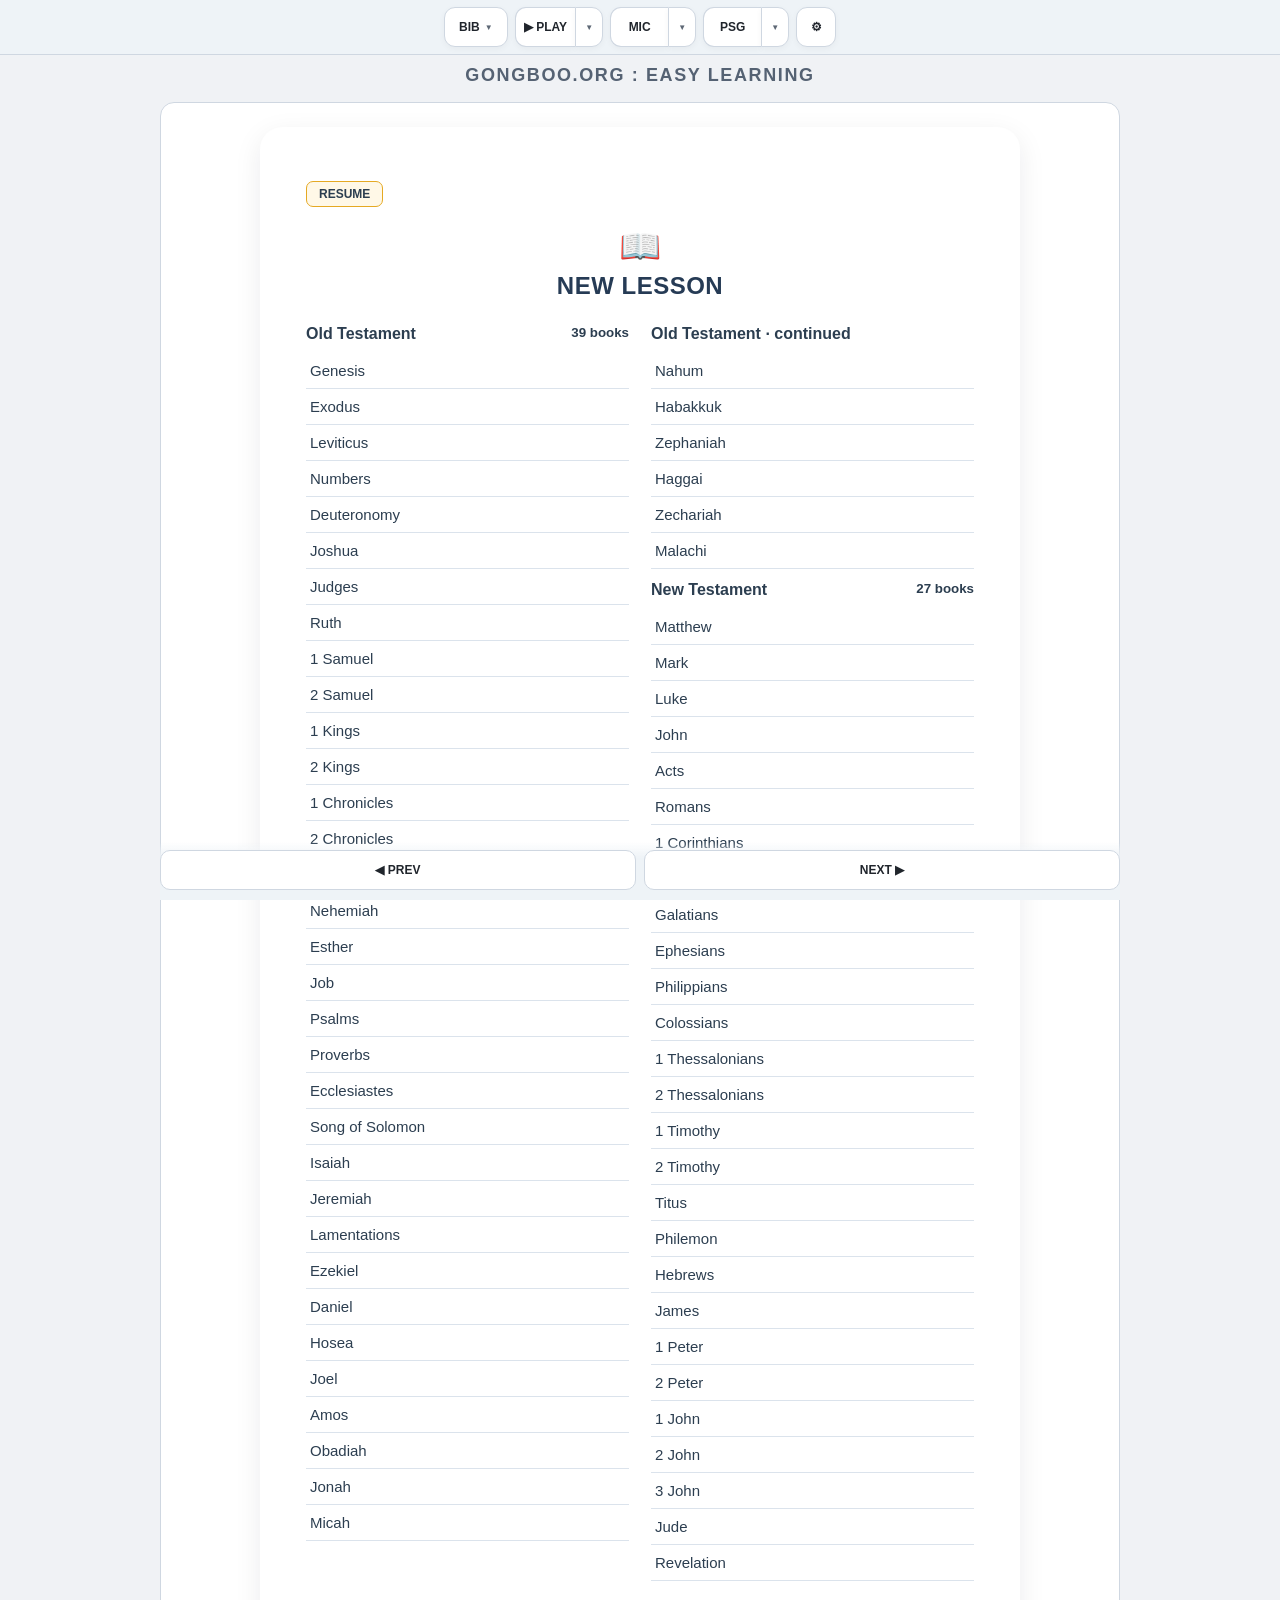
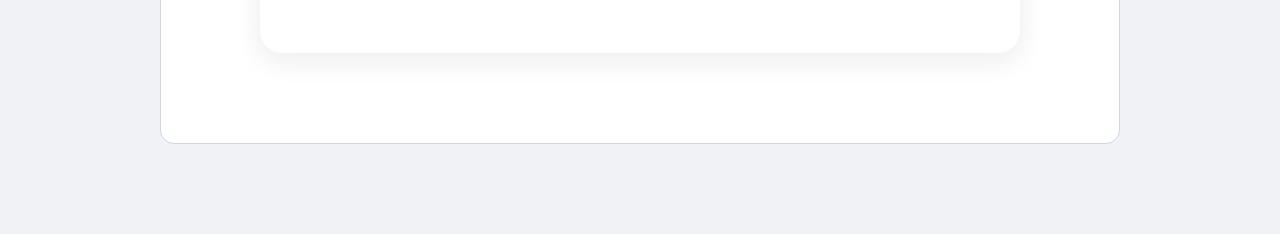
==== commit 3b2aad85: "Add files via upload" ====
--- a/index.html
+++ b/index.html
@@ -18,12 +18,12 @@
 
   <link
     rel="stylesheet"
-    href="./gongboo-ui.css?v=template2-12"
+    href="./gongboo-ui.css?v=template2-13"
   />
 
   <link
     rel="stylesheet"
-    href="./bible-original.css"
+    href="./bible-original.css?v=template2-17"
   />
 
 </head>
@@ -105,119 +105,29 @@
 </div>
 
 
-        <!-- SUBBLOCK 1500 : LANGUAGE -->
-
-<div class="gb-card-wrap">
-
-  <button
-    id="langButton"
-    class="gb-tool-button"
-    type="button"
-    aria-expanded="false"
-  >
-    LANG
-  </button>
-
-
-  <div
-    id="langCard"
-    class="gb-card"
-    hidden
-  >
-
-    <div class="gb-card-title">
-      LANGUAGE
-    </div>
-
-
-    <div class="gb-card-row">
-
-      <span class="gb-card-label">
-        PRIMARY
-      </span>
-
-      <select
-        id="biblePrimaryTextSelector"
-        class="gb-select"
-        aria-label="Primary Bible language"
-      >
-
-        <option value="WEB">
-          ENG
-        </option>
-
-        <option value="KJV">
-          KJV
-        </option>
-
-        <option value="KO_WEB">
-          KOR
-        </option>
-
-      </select>
-
-    </div>
-
-
-    <div class="gb-card-row">
-
-      <span class="gb-card-label">
-        SECONDARY
-      </span>
-
-      <select
-        id="bibleSecondaryTextSelector"
-        class="gb-select"
-        aria-label="Secondary Bible language"
-      >
-
-        <option value="NONE">
-          NONE
-        </option>
-
-        <option value="WEB">
-          ENG
-        </option>
-
-        <option value="KJV">
-          KJV
-        </option>
-
-        <option value="KO_WEB">
-          KOR
-        </option>
-
-      </select>
-
-    </div>
-
-  </div>
-
-</div>
-
-
-        <!-- SUBBLOCK 2000 : PLAY -->
-        <div class="gb-card-wrap gb-split-wrap">
-
-          <div class="gb-split-control">
-            <button
-              id="playButton"
+        <!-- SUBBLOCK 2000 : PLAY -->
+        <div class="gb-card-wrap gb-split-wrap">
+
+          <div class="gb-split-control">
+            <button
+              id="playButton"
               class="gb-tool-button gb-split-primary"
               type="button"
               aria-pressed="false"
+              aria-label="Play"
             >
-              <span id="playButtonLabel">▶ PLAY</span>
-            </button>
-            <button
-              id="playMenuButton"
-              class="gb-tool-button gb-split-menu"
-              type="button"
-              aria-expanded="false"
-              aria-controls="playCard"
-            >
-              <span aria-hidden="true">▼</span>
-            </button>
-          </div>
+              <span id="playButtonLabel" aria-hidden="true">▶</span>
+            </button>
+            <button
+              id="playMenuButton"
+              class="gb-tool-button gb-split-menu"
+              type="button"
+              aria-expanded="false"
+              aria-controls="playCard"
+            >
+              <span aria-hidden="true">▼</span>
+            </button>
+          </div>
 
           <div
             id="playCard"
@@ -253,7 +163,7 @@
 
             </div>
 
-            <div class="gb-two-actions">
+            <div class="gb-two-actions">
 
               <button
                 id="repeatToggle"
@@ -273,22 +183,22 @@
                 AUTO
               </button>
 
-              <button
-                id="playStartButton"
-                class="gb-compact-action"
-                type="button"
-                aria-pressed="false"
-                hidden
+              <button
+                id="playStartButton"
+                class="gb-compact-action"
+                type="button"
+                aria-pressed="false"
+                hidden
               >
                 ▶ START
               </button>
 
-              <button
-                id="playStopButton"
-                class="gb-compact-action"
-                type="button"
-                aria-pressed="false"
-                hidden
+              <button
+                id="playStopButton"
+                class="gb-compact-action"
+                type="button"
+                aria-pressed="false"
+                hidden
               >
                 ■ STOP
               </button>
@@ -299,30 +209,31 @@
 
 
         <!-- SUBBLOCK 2500 : MIC -->
-        <div
-          id="micControlWrap"
-          class="gb-card-wrap gb-split-wrap"
-        >
-
-          <div class="gb-split-control">
-            <button
-              id="micButton"
+        <div
+          id="micControlWrap"
+          class="gb-card-wrap gb-split-wrap"
+        >
+
+          <div class="gb-split-control">
+            <button
+              id="micButton"
               class="gb-tool-button gb-split-primary"
               type="button"
               aria-pressed="false"
+              aria-label="Microphone"
             >
-              <span id="micButtonLabel">MIC</span>
-            </button>
-            <button
-              id="micMenuButton"
-              class="gb-tool-button gb-split-menu"
-              type="button"
-              aria-expanded="false"
-              aria-controls="micCard"
-            >
-              <span aria-hidden="true">▼</span>
-            </button>
-          </div>
+              <span id="micButtonLabel" aria-hidden="true">🎤</span>
+            </button>
+            <button
+              id="micMenuButton"
+              class="gb-tool-button gb-split-menu"
+              type="button"
+              aria-expanded="false"
+              aria-controls="micCard"
+            >
+              <span aria-hidden="true">▼</span>
+            </button>
+          </div>
 
           <div
             id="micCard"
@@ -383,7 +294,7 @@
 
             </div>
 
-            <div class="gb-one-action">
+            <div class="gb-one-action">
 
               <button
                 id="micAutoToggle"
@@ -394,87 +305,88 @@
                 AUTO
               </button>
 
-              <button
-                id="micStartButton"
-                class="gb-compact-action"
-                type="button"
-                aria-pressed="false"
-                hidden
+              <button
+                id="micStartButton"
+                class="gb-compact-action"
+                type="button"
+                aria-pressed="false"
+                hidden
               >
                 ▶ START
               </button>
 
-              <button
-                id="micStopButton"
-                class="gb-compact-action"
-                type="button"
-                aria-pressed="false"
-                hidden
+              <button
+                id="micStopButton"
+                class="gb-compact-action"
+                type="button"
+                aria-pressed="false"
+                hidden
               >
                 ■ STOP
               </button>
 
             </div>
-          </div>
-
-          <button
-            id="micRecognizeQuickButton"
-            class="gb-tool-button gb-mic-recognize-quick"
-            type="button"
-            hidden
-          >
-            RECOGNIZE
-          </button>
-        </div>
-
-
-        <!-- SUBBLOCK 2700 : PSG / QUIZ -->
-        <div class="gb-card-wrap gb-split-wrap">
-          <div class="gb-split-control">
-            <button
-              id="biblePassageToggle"
-              class="gb-tool-button gb-split-primary"
-              type="button"
-              aria-pressed="false"
-            >
-              PSG
-            </button>
-            <button
-              id="psgMenuButton"
-              class="gb-tool-button gb-split-menu"
-              type="button"
-              aria-expanded="false"
-              aria-controls="psgCard"
-            >
-              <span aria-hidden="true">▼</span>
-            </button>
-          </div>
-
-          <div id="psgCard" class="gb-card gb-psg-card" hidden>
-            <div class="gb-card-title">PASSAGE</div>
-            <button
-              id="bibleQuizToggle"
-              class="gb-card-toggle"
-              type="button"
-              aria-pressed="true"
-            >
-              QUIZ
-            </button>
-          </div>
-        </div>
-
-
-      <!-- SUBBLOCK 3000 : MORE / MODE -->
+          </div>
+
+          <button
+            id="micRecognizeQuickButton"
+            class="gb-tool-button gb-mic-recognize-quick"
+            type="button"
+            hidden
+          >
+            RECOGNIZE
+          </button>
+        </div>
+
+
+        <!-- SUBBLOCK 2700 : PSG / QUIZ -->
+        <div class="gb-card-wrap gb-split-wrap">
+          <div class="gb-split-control">
+            <button
+              id="biblePassageToggle"
+              class="gb-tool-button gb-split-primary"
+              type="button"
+              aria-pressed="false"
+            >
+              PSG
+            </button>
+            <button
+              id="psgMenuButton"
+              class="gb-tool-button gb-split-menu"
+              type="button"
+              aria-expanded="false"
+              aria-controls="psgCard"
+            >
+              <span aria-hidden="true">▼</span>
+            </button>
+          </div>
+
+          <div id="psgCard" class="gb-card gb-psg-card" hidden>
+            <div class="gb-card-title">PASSAGE</div>
+            <button
+              id="bibleQuizToggle"
+              class="gb-card-toggle"
+              type="button"
+              aria-pressed="true"
+            >
+              QUIZ
+            </button>
+          </div>
+        </div>
+
+
+      <!-- SUBBLOCK 3000 : SETTINGS / MODE -->
 
 <div class="gb-card-wrap">
 
   <button
     id="moreButton"
-    class="gb-tool-button gb-tool-button-square"
-    type="button"
-    aria-expanded="false"
-  >
-    ⋯
+    class="gb-tool-button gb-tool-button-square"
+    type="button"
+    aria-expanded="false"
+    aria-label="Settings"
+  >
+    <span aria-hidden="true">⚙</span>
   </button>
 
   <div
@@ -484,8 +396,43 @@
   >
 
     <div class="gb-card-title">
-      MODE
-    </div>
+      SETTINGS
+    </div>
+
+    <div class="gb-card-row">
+      <span class="gb-card-label">PRIMARY</span>
+      <select
+        id="biblePrimaryTextSelector"
+        class="gb-select"
+        aria-label="Primary Bible language"
+      >
+        <option value="WEB">ENG</option>
+        <option value="KJV">KJV</option>
+        <option value="KO_WEB">KOR</option>
+        <option value="JPN">JPN</option>
+      </select>
+    </div>
+
+    <div class="gb-card-row">
+      <span class="gb-card-label">SECONDARY</span>
+      <select
+        id="bibleSecondaryTextSelector"
+        class="gb-select"
+        aria-label="Secondary Bible language"
+      >
+        <option value="NONE">NONE</option>
+        <option value="WEB">ENG</option>
+        <option value="KJV">KJV</option>
+        <option value="KO_WEB">KOR</option>
+        <option value="JPN">JPN</option>
+      </select>
+    </div>
+
+    <div class="gb-card-separator"></div>
+
+    <div class="gb-card-title">
+      MODE
+    </div>
 
     <div
       id="modeButtons"
@@ -583,15 +530,15 @@
 
       </div>
     </div>
-  </header>
-
-  <div class="gb-brand-strip" aria-label="Site identity">
-    GONGBOO.ORG : EASY LEARNING
-  </div>
-
-
-
-<!-- SUBBLOCK 3500 : BIBLE CONTENT HOST -->
+  </header>
+
+  <div class="gb-brand-strip" aria-label="Site identity">
+    GONGBOO.ORG : EASY LEARNING
+  </div>
+
+
+
+<!-- SUBBLOCK 3500 : BIBLE CONTENT HOST -->
 
 <main class="gb-content">
 
@@ -1469,7 +1416,7 @@
 <script src="./supabase-config.js"></script>
 <script src="./supabase-provider.js"></script>
 
-<script src="./gongboo-ui.js?v=template2-12"></script>
+<script src="./gongboo-ui.js?v=template2-13"></script>
 
 <script
   type="module"
@@ -1478,7 +1425,7 @@
 
 <script
   type="module"
-  src="./bible-main.js?v=template2-12"
+  src="./bible-main.js?v=template2-17"
 ></script>
 
 </body>
--- a/bible-original.css
+++ b/bible-original.css
@@ -1476,8 +1476,14 @@
   .bible-people-search>div{display:flex;gap:9px}.bible-people-search input{flex:1;min-width:0;border:2px solid #cbd5e1;border-radius:11px;padding:13px 15px;font-size:16px;background:#fff}
   .bible-people-search button{border:0;border-radius:11px;padding:0 23px;background:#f59e0b;color:#172033;font-weight:900;cursor:pointer}
   .bible-people-status{min-height:22px;padding:0 26px 12px;color:#64748b;font-size:13px}.bible-people-status.is-error{color:#b91c1c}
-  .bible-people-layout{display:grid;grid-template-columns:172px minmax(0,1fr);gap:16px;padding:0 26px 26px}
-  .bible-people-results,.bible-people-detail{border:1px solid #dbe3ee;border-radius:15px;background:#fff;min-height:500px;overflow:auto}
+  .bible-people-layout{display:grid;grid-template-columns:172px minmax(0,1fr);gap:16px;padding:0 26px 26px}
+  .bible-people-results,.bible-people-detail{border:1px solid #dbe3ee;border-radius:15px;background:#fff;min-height:500px;overflow:auto}
+  .bible-people-panel.is-direct-person .bible-people-search,
+  .bible-people-panel.is-direct-person #biblePeopleAlphabet,
+  .bible-people-panel.is-direct-person #biblePeopleStatus,
+  .bible-people-panel.is-direct-person #biblePeopleResults{display:none!important}
+  .bible-people-panel.is-direct-person .bible-people-layout{grid-template-columns:minmax(0,1fr);padding-top:20px}
+  .bible-people-panel.is-direct-person .bible-people-detail{width:100%;min-height:calc(100vh - 150px)}
   .bible-person-result{display:block;width:100%;border:0;border-bottom:1px solid #e2e8f0;background:#fff;padding:14px;text-align:left;cursor:pointer}
   .bible-person-result:hover,.bible-person-result.is-active{background:#eff6ff}.bible-person-result strong,.bible-person-result span{display:block}
   .bible-person-result strong{font-size:15px;color:#172033}.bible-person-result span{margin-top:3px;font-size:12px;color:#64748b}
@@ -1672,7 +1678,8 @@
   .resume-quick .resume-badge .count{font-size:inherit}
   .bible-legacy-chapter-select{display:none!important}
   @media(max-width:600px){.setup-area{margin:8px;padding:18px 10px}.card{padding:20px 10px}.bible-book-button{font-size:14px}.bible-chapter-picker{padding:3px 2px 9px}.bible-chapter-button{min-width:36px;height:38px}.card-resume{padding:18px 12px}}
-  @media(max-width:760px){.bible-people-panel{padding:0}.bible-people-dialog{min-height:100vh;border-radius:0}.bible-people-layout{grid-template-columns:1fr}.bible-people-results{min-height:0;max-height:210px}.bible-people-detail{min-height:430px}.bible-person-title{display:block}.bible-person-id{display:inline-block;margin-top:10px}.bible-explore-tabs,.bible-knowledge-sections{padding-left:14px;padding-right:14px}.bible-explore-toolbar{padding-left:14px;padding-right:14px}.bible-explore-output{margin-left:14px;margin-right:14px}.bible-source-images{grid-template-columns:1fr}}
+  @media(max-width:760px){.bible-people-panel{padding:0}.bible-people-dialog{min-height:100vh;border-radius:0}.bible-people-layout{grid-template-columns:1fr}.bible-people-results{min-height:0;max-height:210px}.bible-people-detail{min-height:430px}.bible-person-title{display:block}.bible-person-id{display:inline-block;margin-top:10px}.bible-explore-tabs,.bible-knowledge-sections{padding-left:14px;padding-right:14px}.bible-explore-toolbar{padding-left:14px;padding-right:14px}.bible-explore-output{margin-left:14px;margin-right:14px}.bible-source-images{grid-template-columns:1fr}}
+  @media(max-width:760px){.bible-people-panel.is-direct-person .bible-people-layout{padding:14px}.bible-people-panel.is-direct-person .bible-people-detail{height:calc(100vh - 90px);min-height:0}}
   .bible-explore-layout.is-search-browser{grid-template-columns:minmax(220px,28%) minmax(0,1fr);height:min(68vh,720px);min-height:520px;align-items:stretch}
   .bible-explore-layout.is-search-browser>.bible-people-results,.bible-explore-layout.is-search-browser>.bible-people-detail{min-height:0;height:100%;overflow-y:auto;overscroll-behavior:contain;scrollbar-gutter:stable}
   @media(max-width:760px){.bible-explore-layout.is-search-browser{display:grid;grid-template-columns:1fr;height:auto}.bible-explore-layout.is-search-browser>.bible-people-results{height:42vh;max-height:none}.bible-explore-layout.is-search-browser>.bible-people-detail{height:55vh;min-height:0}}
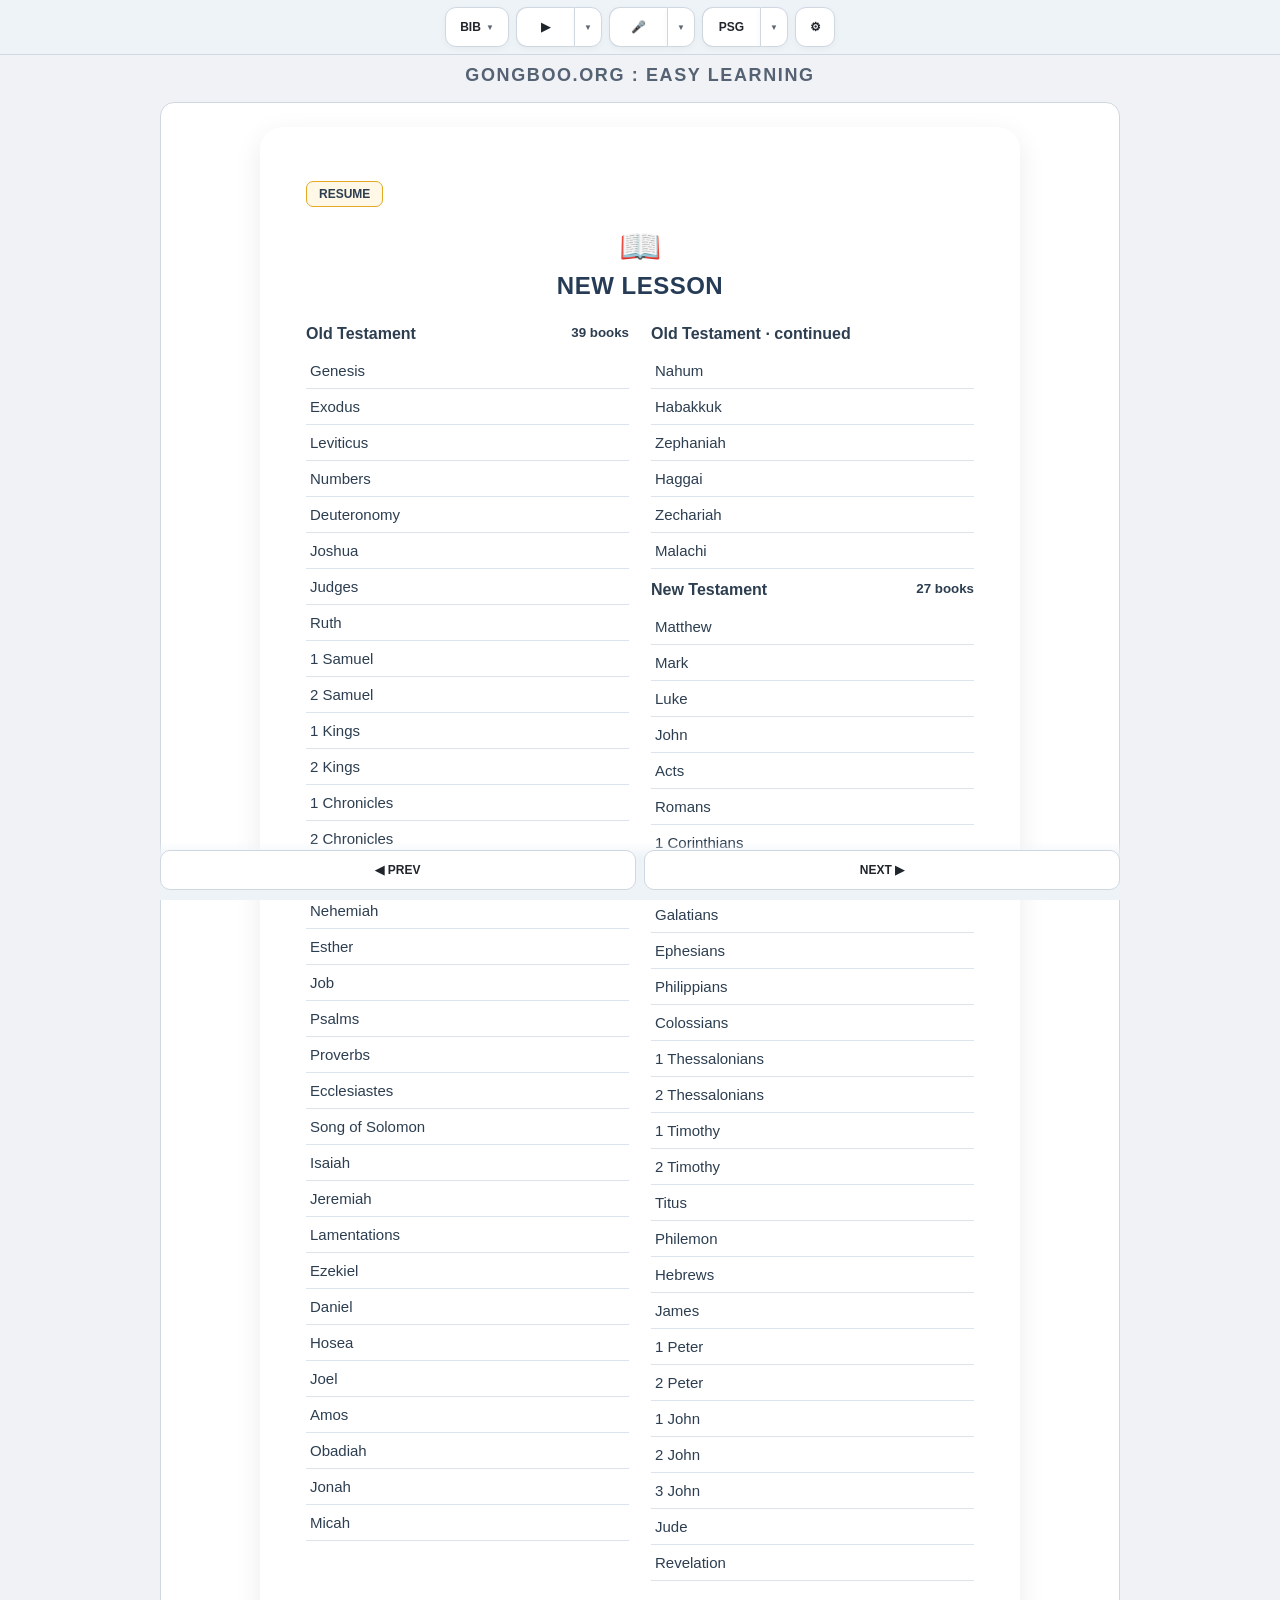
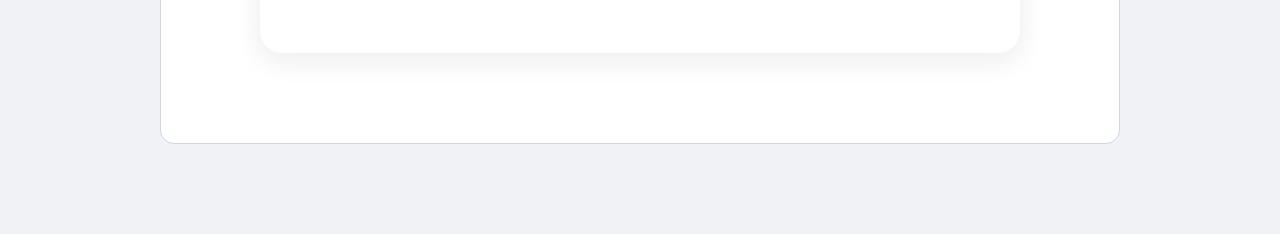
==== commit d38f3949: "Add files via upload" ====
--- a/index.html
+++ b/index.html
@@ -2,6 +2,67 @@
 
 <!DOCTYPE html>
 <html lang="en">
+
+
+<!-- =====================================================
+     SUBBLOCK 0005 : DIRECT BIBLE REFERENCE LOADING
+     ===================================================== -->
+
+<style>
+  #bibleReferenceLoadingOverlay {
+    position: fixed;
+    inset: 0;
+    z-index: 999999;
+    display: none;
+    place-items: center;
+    background: #f6f8fc;
+    color: #172033;
+    font-family: system-ui, sans-serif;
+  }
+
+  html.is-bible-reference-loading
+  #bibleReferenceLoadingOverlay {
+    display: grid;
+  }
+
+  .bible-reference-loading-box {
+    text-align: center;
+    padding: 24px;
+  }
+
+  .bible-reference-loading-spinner {
+    width: 30px;
+    height: 30px;
+    margin: 0 auto 14px;
+    border: 3px solid #cbd5e1;
+    border-top-color: #075ea8;
+    border-radius: 50%;
+    animation:
+      bible-reference-loading-spin
+      0.75s linear infinite;
+  }
+
+  @keyframes bible-reference-loading-spin {
+    to {
+      transform: rotate(360deg);
+    }
+  }
+</style>
+
+<script>
+  (function() {
+    var parameters =
+      new URLSearchParams(
+        window.location.search
+      );
+
+    if (parameters.get('sourceCode')) {
+      document.documentElement.classList.add(
+        'is-bible-reference-loading'
+      );
+    }
+  })();
+</script>
 
 <head>
 
@@ -18,18 +79,36 @@
 
   <link
     rel="stylesheet"
-    href="./gongboo-ui.css?v=template2-13"
+    href="./gongboo-ui.css?v=template2-13"
   />
 
   <link
     rel="stylesheet"
-    href="./bible-original.css?v=template2-17"
+    href="./bible-original.css?v=template2-17"
   />
 
 </head>
 
 
 <body>
+
+<!-- =====================================================
+     SUBBLOCK 0006 : DIRECT BIBLE REFERENCE OVERLAY
+     ===================================================== -->
+
+<div
+  id="bibleReferenceLoadingOverlay"
+  role="status"
+  aria-live="polite"
+>
+  <div class="bible-reference-loading-box">
+    <div
+      class="bible-reference-loading-spinner"
+    ></div>
+
+    <strong>Loading Bible reference…</strong>
+  </div>
+</div>
 
 <div class="gb-app">
 
@@ -105,18 +184,18 @@
 </div>
 
 
-        <!-- SUBBLOCK 2000 : PLAY -->
+        <!-- SUBBLOCK 2000 : PLAY -->
         <div class="gb-card-wrap gb-split-wrap">
 
           <div class="gb-split-control">
             <button
               id="playButton"
-              class="gb-tool-button gb-split-primary"
-              type="button"
-              aria-pressed="false"
-              aria-label="Play"
-            >
-              <span id="playButtonLabel" aria-hidden="true">▶</span>
+              class="gb-tool-button gb-split-primary"
+              type="button"
+              aria-pressed="false"
+              aria-label="Play"
+            >
+              <span id="playButtonLabel" aria-hidden="true">▶</span>
             </button>
             <button
               id="playMenuButton"
@@ -217,12 +296,12 @@
           <div class="gb-split-control">
             <button
               id="micButton"
-              class="gb-tool-button gb-split-primary"
-              type="button"
-              aria-pressed="false"
-              aria-label="Microphone"
-            >
-              <span id="micButtonLabel" aria-hidden="true">🎤</span>
+              class="gb-tool-button gb-split-primary"
+              type="button"
+              aria-pressed="false"
+              aria-label="Microphone"
+            >
+              <span id="micButtonLabel" aria-hidden="true">🎤</span>
             </button>
             <button
               id="micMenuButton"
@@ -375,18 +454,18 @@
         </div>
 
 
-      <!-- SUBBLOCK 3000 : SETTINGS / MODE -->
+      <!-- SUBBLOCK 3000 : SETTINGS / MODE -->
 
 <div class="gb-card-wrap">
 
   <button
     id="moreButton"
-    class="gb-tool-button gb-tool-button-square"
-    type="button"
-    aria-expanded="false"
-    aria-label="Settings"
-  >
-    <span aria-hidden="true">⚙</span>
+    class="gb-tool-button gb-tool-button-square"
+    type="button"
+    aria-expanded="false"
+    aria-label="Settings"
+  >
+    <span aria-hidden="true">⚙</span>
   </button>
 
   <div
@@ -396,43 +475,43 @@
   >
 
     <div class="gb-card-title">
-      SETTINGS
-    </div>
-
-    <div class="gb-card-row">
-      <span class="gb-card-label">PRIMARY</span>
-      <select
-        id="biblePrimaryTextSelector"
-        class="gb-select"
-        aria-label="Primary Bible language"
-      >
-        <option value="WEB">ENG</option>
-        <option value="KJV">KJV</option>
-        <option value="KO_WEB">KOR</option>
-        <option value="JPN">JPN</option>
-      </select>
-    </div>
-
-    <div class="gb-card-row">
-      <span class="gb-card-label">SECONDARY</span>
-      <select
-        id="bibleSecondaryTextSelector"
-        class="gb-select"
-        aria-label="Secondary Bible language"
-      >
-        <option value="NONE">NONE</option>
-        <option value="WEB">ENG</option>
-        <option value="KJV">KJV</option>
-        <option value="KO_WEB">KOR</option>
-        <option value="JPN">JPN</option>
-      </select>
-    </div>
-
-    <div class="gb-card-separator"></div>
-
-    <div class="gb-card-title">
-      MODE
-    </div>
+      SETTINGS
+    </div>
+
+    <div class="gb-card-row">
+      <span class="gb-card-label">PRIMARY</span>
+      <select
+        id="biblePrimaryTextSelector"
+        class="gb-select"
+        aria-label="Primary Bible language"
+      >
+        <option value="WEB">ENG</option>
+        <option value="KJV">KJV</option>
+        <option value="KO_WEB">KOR</option>
+        <option value="JPN">JPN</option>
+      </select>
+    </div>
+
+    <div class="gb-card-row">
+      <span class="gb-card-label">SECONDARY</span>
+      <select
+        id="bibleSecondaryTextSelector"
+        class="gb-select"
+        aria-label="Secondary Bible language"
+      >
+        <option value="NONE">NONE</option>
+        <option value="WEB">ENG</option>
+        <option value="KJV">KJV</option>
+        <option value="KO_WEB">KOR</option>
+        <option value="JPN">JPN</option>
+      </select>
+    </div>
+
+    <div class="gb-card-separator"></div>
+
+    <div class="gb-card-title">
+      MODE
+    </div>
 
     <div
       id="modeButtons"
@@ -1416,7 +1495,7 @@
 <script src="./supabase-config.js"></script>
 <script src="./supabase-provider.js"></script>
 
-<script src="./gongboo-ui.js?v=template2-13"></script>
+<script src="./gongboo-ui.js?v=template2-13"></script>
 
 <script
   type="module"
@@ -1425,7 +1504,7 @@
 
 <script
   type="module"
-  src="./bible-main.js?v=template2-17"
+  src="./bible-main.js?v=template2-17"
 ></script>
 
 </body>
--- a/gongboo-ui.css
+++ b/gongboo-ui.css
@@ -1221,8 +1221,8 @@
 
     display:grid;
 
-    grid-template-columns:
-      .9fr .82fr 1.18fr 1.05fr 1fr .52fr;
+    grid-template-columns:
+      .9fr 1fr 1fr 1fr .58fr;
 
     gap:4px;
   }
--- a/bible-original.css
+++ b/bible-original.css
@@ -960,6 +960,7 @@
   }
 
 /* ===== 복사 방지: 일반 회원만 적용 / admin은 복사 허용 ===== */
+/*
 html:not(.admin-user) body * {
   -webkit-user-select: none !important;
   user-select: none !important;
@@ -967,6 +968,7 @@
 html:not(.admin-user) body ::selection {
   background: transparent !important;
 }
+*/
 
 /* 관리자 계정: 텍스트 선택·복사 허용 */
 html.admin-user body,
@@ -1132,9 +1134,9 @@
 
   /* v7.1.1 bilingual display */
   .bilingual-block{display:flex;flex-direction:column;gap:10px}
-  .language-line-en{color:#172033}
-  .language-line-ko{color:#27364d;padding-top:10px;margin-top:2px;border-top:1px dashed #cfd7e3;font-family:'Malgun Gothic','Noto Sans KR',sans-serif}
-  .bible-mic-target{outline:3px solid #facc15;outline-offset:4px;border-radius:4px;background:#fef9c3;cursor:pointer}
+  .language-line-en{color:#172033}
+  .language-line-ko{color:#27364d;padding-top:10px;margin-top:2px;border-top:1px dashed #cfd7e3;font-family:'Malgun Gothic','Noto Sans KR',sans-serif}
+  .bible-mic-target{outline:3px solid #facc15;outline-offset:4px;border-radius:4px;background:#fef9c3;cursor:pointer}
   .question-text.bilingual-block{margin-top:18px}
   .question-text .language-line-en,.question-text .language-line-ko{font-size:17px;line-height:1.75;font-weight:600}
   .passage-language-card{background:#f8f9fa;padding:16px;border-radius:10px;margin:14px 0;border:1px solid #dee2e6}
@@ -1476,14 +1478,14 @@
   .bible-people-search>div{display:flex;gap:9px}.bible-people-search input{flex:1;min-width:0;border:2px solid #cbd5e1;border-radius:11px;padding:13px 15px;font-size:16px;background:#fff}
   .bible-people-search button{border:0;border-radius:11px;padding:0 23px;background:#f59e0b;color:#172033;font-weight:900;cursor:pointer}
   .bible-people-status{min-height:22px;padding:0 26px 12px;color:#64748b;font-size:13px}.bible-people-status.is-error{color:#b91c1c}
-  .bible-people-layout{display:grid;grid-template-columns:172px minmax(0,1fr);gap:16px;padding:0 26px 26px}
-  .bible-people-results,.bible-people-detail{border:1px solid #dbe3ee;border-radius:15px;background:#fff;min-height:500px;overflow:auto}
-  .bible-people-panel.is-direct-person .bible-people-search,
-  .bible-people-panel.is-direct-person #biblePeopleAlphabet,
-  .bible-people-panel.is-direct-person #biblePeopleStatus,
-  .bible-people-panel.is-direct-person #biblePeopleResults{display:none!important}
-  .bible-people-panel.is-direct-person .bible-people-layout{grid-template-columns:minmax(0,1fr);padding-top:20px}
-  .bible-people-panel.is-direct-person .bible-people-detail{width:100%;min-height:calc(100vh - 150px)}
+  .bible-people-layout{display:grid;grid-template-columns:172px minmax(0,1fr);gap:16px;padding:0 26px 26px}
+  .bible-people-results,.bible-people-detail{border:1px solid #dbe3ee;border-radius:15px;background:#fff;min-height:500px;overflow:auto}
+  .bible-people-panel.is-direct-person .bible-people-search,
+  .bible-people-panel.is-direct-person #biblePeopleAlphabet,
+  .bible-people-panel.is-direct-person #biblePeopleStatus,
+  .bible-people-panel.is-direct-person #biblePeopleResults{display:none!important}
+  .bible-people-panel.is-direct-person .bible-people-layout{grid-template-columns:minmax(0,1fr);padding-top:20px}
+  .bible-people-panel.is-direct-person .bible-people-detail{width:100%;min-height:calc(100vh - 150px)}
   .bible-person-result{display:block;width:100%;border:0;border-bottom:1px solid #e2e8f0;background:#fff;padding:14px;text-align:left;cursor:pointer}
   .bible-person-result:hover,.bible-person-result.is-active{background:#eff6ff}.bible-person-result strong,.bible-person-result span{display:block}
   .bible-person-result strong{font-size:15px;color:#172033}.bible-person-result span{margin-top:3px;font-size:12px;color:#64748b}
@@ -1678,8 +1680,8 @@
   .resume-quick .resume-badge .count{font-size:inherit}
   .bible-legacy-chapter-select{display:none!important}
   @media(max-width:600px){.setup-area{margin:8px;padding:18px 10px}.card{padding:20px 10px}.bible-book-button{font-size:14px}.bible-chapter-picker{padding:3px 2px 9px}.bible-chapter-button{min-width:36px;height:38px}.card-resume{padding:18px 12px}}
-  @media(max-width:760px){.bible-people-panel{padding:0}.bible-people-dialog{min-height:100vh;border-radius:0}.bible-people-layout{grid-template-columns:1fr}.bible-people-results{min-height:0;max-height:210px}.bible-people-detail{min-height:430px}.bible-person-title{display:block}.bible-person-id{display:inline-block;margin-top:10px}.bible-explore-tabs,.bible-knowledge-sections{padding-left:14px;padding-right:14px}.bible-explore-toolbar{padding-left:14px;padding-right:14px}.bible-explore-output{margin-left:14px;margin-right:14px}.bible-source-images{grid-template-columns:1fr}}
-  @media(max-width:760px){.bible-people-panel.is-direct-person .bible-people-layout{padding:14px}.bible-people-panel.is-direct-person .bible-people-detail{height:calc(100vh - 90px);min-height:0}}
+  @media(max-width:760px){.bible-people-panel{padding:0}.bible-people-dialog{min-height:100vh;border-radius:0}.bible-people-layout{grid-template-columns:1fr}.bible-people-results{min-height:0;max-height:210px}.bible-people-detail{min-height:430px}.bible-person-title{display:block}.bible-person-id{display:inline-block;margin-top:10px}.bible-explore-tabs,.bible-knowledge-sections{padding-left:14px;padding-right:14px}.bible-explore-toolbar{padding-left:14px;padding-right:14px}.bible-explore-output{margin-left:14px;margin-right:14px}.bible-source-images{grid-template-columns:1fr}}
+  @media(max-width:760px){.bible-people-panel.is-direct-person .bible-people-layout{padding:14px}.bible-people-panel.is-direct-person .bible-people-detail{height:calc(100vh - 90px);min-height:0}}
   .bible-explore-layout.is-search-browser{grid-template-columns:minmax(220px,28%) minmax(0,1fr);height:min(68vh,720px);min-height:520px;align-items:stretch}
   .bible-explore-layout.is-search-browser>.bible-people-results,.bible-explore-layout.is-search-browser>.bible-people-detail{min-height:0;height:100%;overflow-y:auto;overscroll-behavior:contain;scrollbar-gutter:stable}
   @media(max-width:760px){.bible-explore-layout.is-search-browser{display:grid;grid-template-columns:1fr;height:auto}.bible-explore-layout.is-search-browser>.bible-people-results{height:42vh;max-height:none}.bible-explore-layout.is-search-browser>.bible-people-detail{height:55vh;min-height:0}}
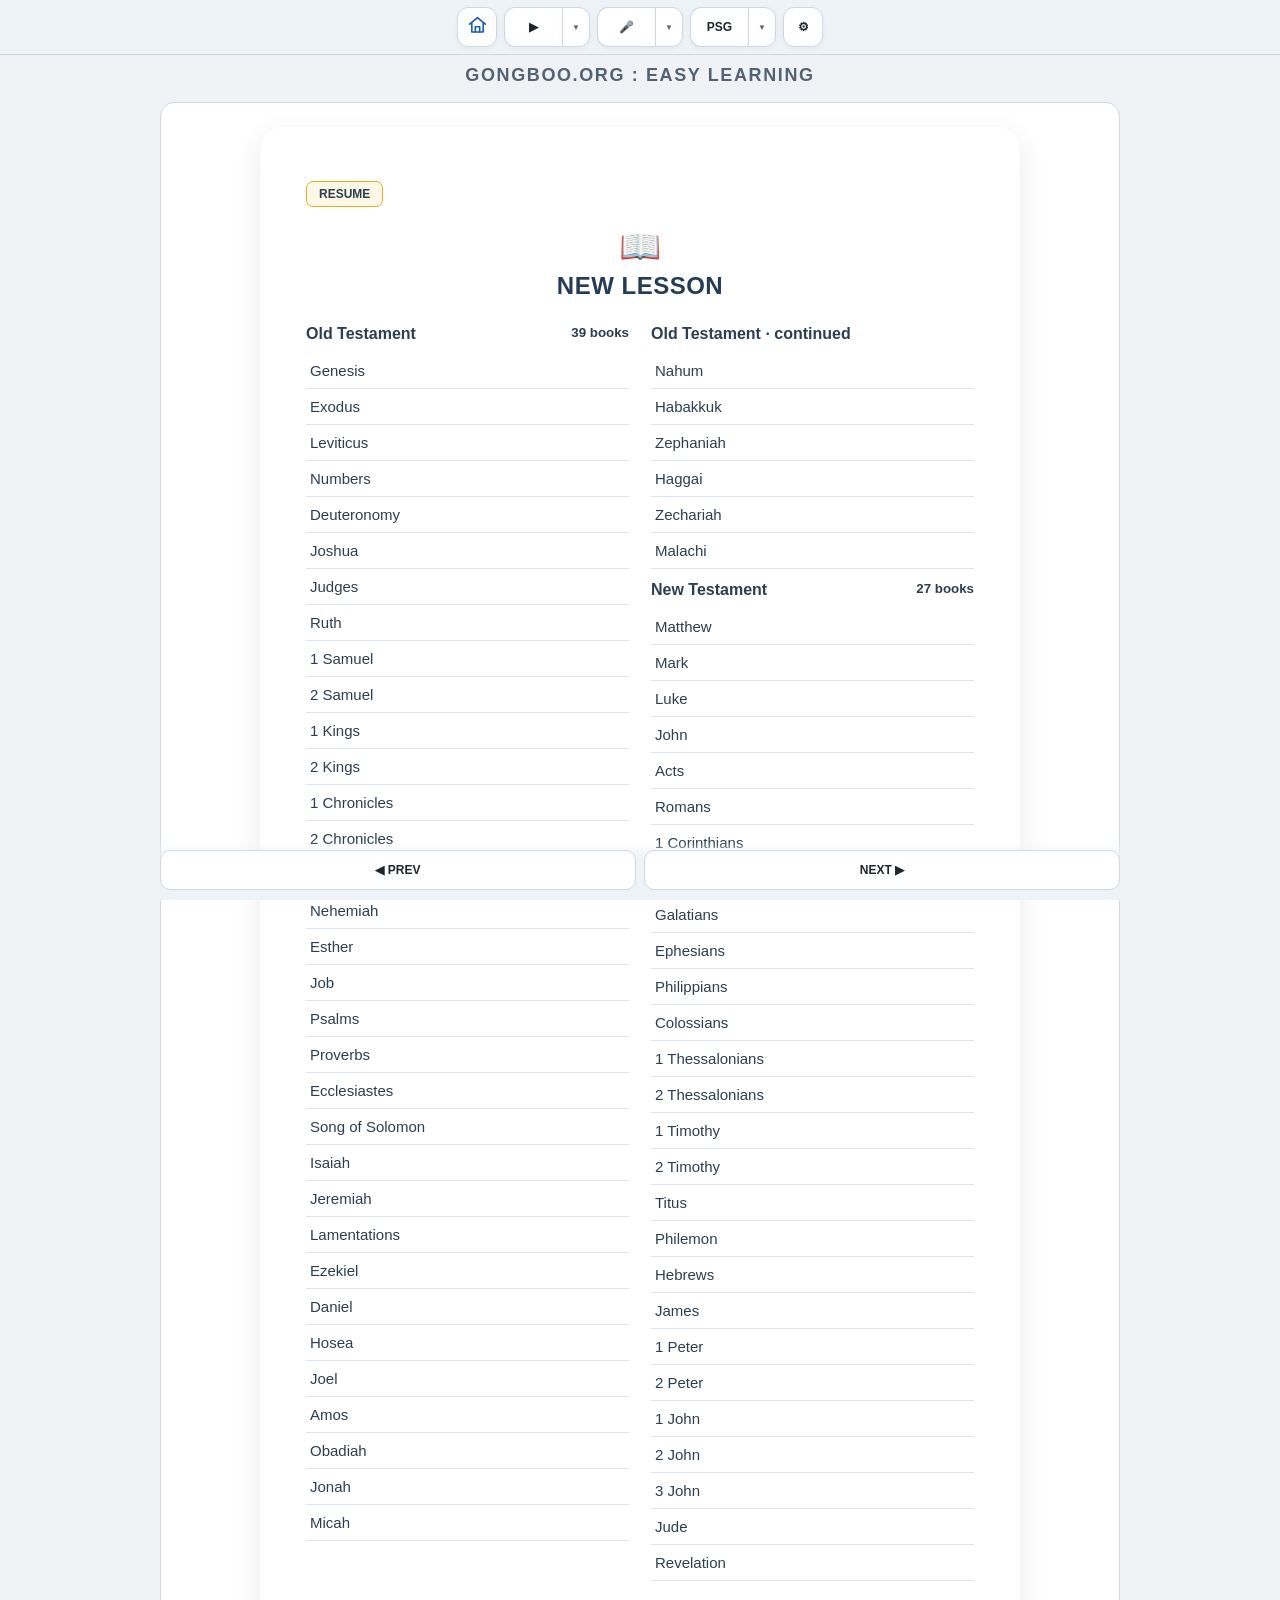
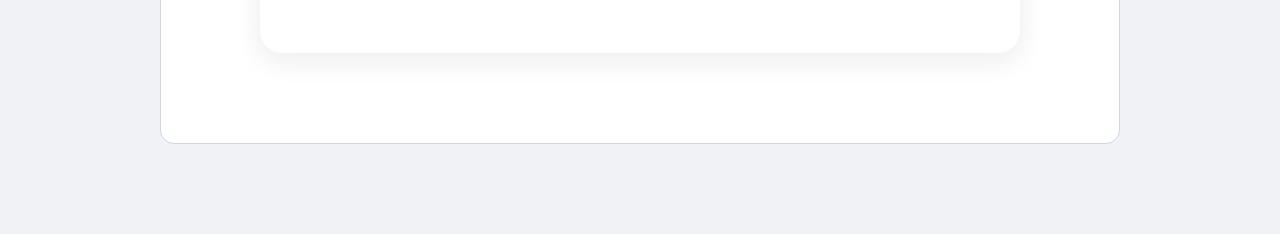
==== commit dd8a25a0: "Add files via upload" ====
--- a/index.html
+++ b/index.html
@@ -122,65 +122,23 @@
        <!-- SUBBLOCK 0500 : SYSTEM -->
 
 <div class="gb-card-wrap">
-
   <button
-    id="systemButton"
-    class="gb-tool-button gb-system-button"
+    id="homeButton"
+    class="gb-tool-button gb-tool-button-square gb-home-button"
     type="button"
-    aria-expanded="false"
+    aria-label="Gongboo Home"
+    title="Gongboo Home"
   >
-    BIB
-    <span class="gb-chevron">▼</span>
+    <svg
+      viewBox="0 0 24 24"
+      aria-hidden="true"
+      focusable="false"
+    >
+      <path d="M3 10.5 12 3l9 7.5"></path>
+      <path d="M5.5 9.5v10h13v-10"></path>
+      <path d="M9.5 19.5v-6h5v6"></path>
+    </svg>
   </button>
-
-  <div
-    id="systemCard"
-    class="gb-card gb-system-card"
-    hidden
-  >
-
-    <div class="gb-card-title">
-      SYSTEM
-    </div>
-
-    <button
-      class="gb-system-option"
-      type="button"
-      onclick="window.location.href='https://bibleofgongboo.github.io/conversation/'"
-    >
-      <span class="gb-system-code">CON</span>
-      <span class="gb-system-name">CONVERSATION</span>
-    </button>
-
-    <button
-      class="gb-system-option is-active"
-      type="button"
-      aria-current="page"
-    >
-      <span class="gb-system-code">BIB</span>
-      <span class="gb-system-name">BIBLE</span>
-    </button>
-
-    <button
-      class="gb-system-option"
-      type="button"
-      onclick="window.location.href='https://bibleofgongboo.github.io/anne/'"
-    >
-      <span class="gb-system-code">EAS</span>
-      <span class="gb-system-name">EASY LEARNING</span>
-    </button>
-
-    <button
-      class="gb-system-option"
-      type="button"
-      onclick="window.location.href='https://biblegongboo.github.io/license/app/'"
-    >
-      <span class="gb-system-code">LIC</span>
-      <span class="gb-system-name">LICENSE</span>
-    </button>
-
-  </div>
-
 </div>
 
 
@@ -1495,7 +1453,7 @@
 <script src="./supabase-config.js"></script>
 <script src="./supabase-provider.js"></script>
 
-<script src="./gongboo-ui.js?v=template2-13"></script>
+<script src="./interactions.js?v=template2-14"></script>
 
 <script
   type="module"
--- a/gongboo-ui.css
+++ b/gongboo-ui.css
@@ -307,73 +307,20 @@
 }
 
 
-/* SUBBLOCK 2000 : SYSTEM CARD */
-
-.gb-system-card{
-  left:0;
-  right:auto;
-
-  width:285px;
-
-  padding:8px;
-}
-
-.gb-system-option{
-  width:100%;
-  min-height:38px;
-
-  display:grid;
-
-  grid-template-columns:
-    42px 1fr 16px;
-
-  align-items:center;
-
-  column-gap:16px;
-
-  padding:
-    0 9px;
-
-  border:0;
-  border-radius:8px;
-
-  background:
-    transparent;
-
-  color:
-    var(--gb-text);
-
-  text-align:left;
-
-  cursor:pointer;
-}
-
-.gb-system-option:hover,
-.gb-system-option.is-active{
-  background:
-    var(--gb-accent-soft);
-}
-
-.gb-system-code{
-  color:
-    var(--gb-accent-strong);
-
-  font-size:12px;
-  font-weight:950;
-}
-
-.gb-system-name{
-  font-size:13px;
-  font-weight:800;
-}
-
-.gb-submenu-arrow{
-  color:
-    var(--gb-muted);
-
-  font-size:18px;
-
-  text-align:right;
+/* SUBBLOCK 2000 : HOME ICON STYLE */
+
+.gb-home-button{
+  color:var(--gb-accent-strong);
+}
+
+.gb-home-button svg{
+  width:21px;
+  height:21px;
+  fill:none !important;
+  stroke:currentColor !important;
+  stroke-linecap:round;
+  stroke-linejoin:round;
+  stroke-width:1.8;
 }
 
 
@@ -732,19 +679,19 @@
 
 /* STD와 같은 깨끗한 HOVER */
 
-.gb-more-grid-button:hover:not(:disabled){
-  background:#eef6ff;
-  border-color:var(--gb-accent);
-  transform:translateY(-1px);
-  box-shadow:0 3px 8px rgba(23,105,210,.16);
-}
-
-.gb-mode-button:hover:not(:disabled){
-  background:#eef6ff;
-  border-color:var(--gb-accent);
-  transform:translateY(-1px);
-  box-shadow:0 3px 8px rgba(23,105,210,.16);
-}
+.gb-more-grid-button:hover:not(:disabled){
+  background:#eef6ff;
+  border-color:var(--gb-accent);
+  transform:translateY(-1px);
+  box-shadow:0 3px 8px rgba(23,105,210,.16);
+}
+
+.gb-mode-button:hover:not(:disabled){
+  background:#eef6ff;
+  border-color:var(--gb-accent);
+  transform:translateY(-1px);
+  box-shadow:0 3px 8px rgba(23,105,210,.16);
+}
 
 
 /* CHUNK ON = LRN과 같은 ACTIVE */
@@ -947,7 +894,7 @@
    선택된 버튼은 모두 진한 파랑 + 흰 글씨
 ========================================================= */
 
-.gb-tool-button.is-active,
+.gb-tool-button.is-active,
 .gb-tool-button[aria-pressed="true"],
 .gb-compact-toggle[aria-pressed="true"],
 .gb-compact-action[aria-pressed="true"],
@@ -965,16 +912,16 @@
       #1769d2 100%
     );
 
-  box-shadow:
-    0 3px 8px rgba(23,105,210,.28);
-}
-
-/* PSG has one visual contract: the same clear blue as the other selected tools. */
-#biblePassageToggle,
-#biblePassageToggle.active,
-#biblePassageToggle[aria-pressed="true"]{
-  filter:none !important;
-}
+  box-shadow:
+    0 3px 8px rgba(23,105,210,.28);
+}
+
+/* PSG has one visual contract: the same clear blue as the other selected tools. */
+#biblePassageToggle,
+#biblePassageToggle.active,
+#biblePassageToggle[aria-pressed="true"]{
+  filter:none !important;
+}
 
 
 /* STOP은 위험 동작이므로 RED 유지 */
@@ -1221,8 +1168,8 @@
 
     display:grid;
 
-    grid-template-columns:
-      .9fr 1fr 1fr 1fr .58fr;
+    grid-template-columns:
+      .9fr 1fr 1fr 1fr .58fr;
 
     gap:4px;
   }
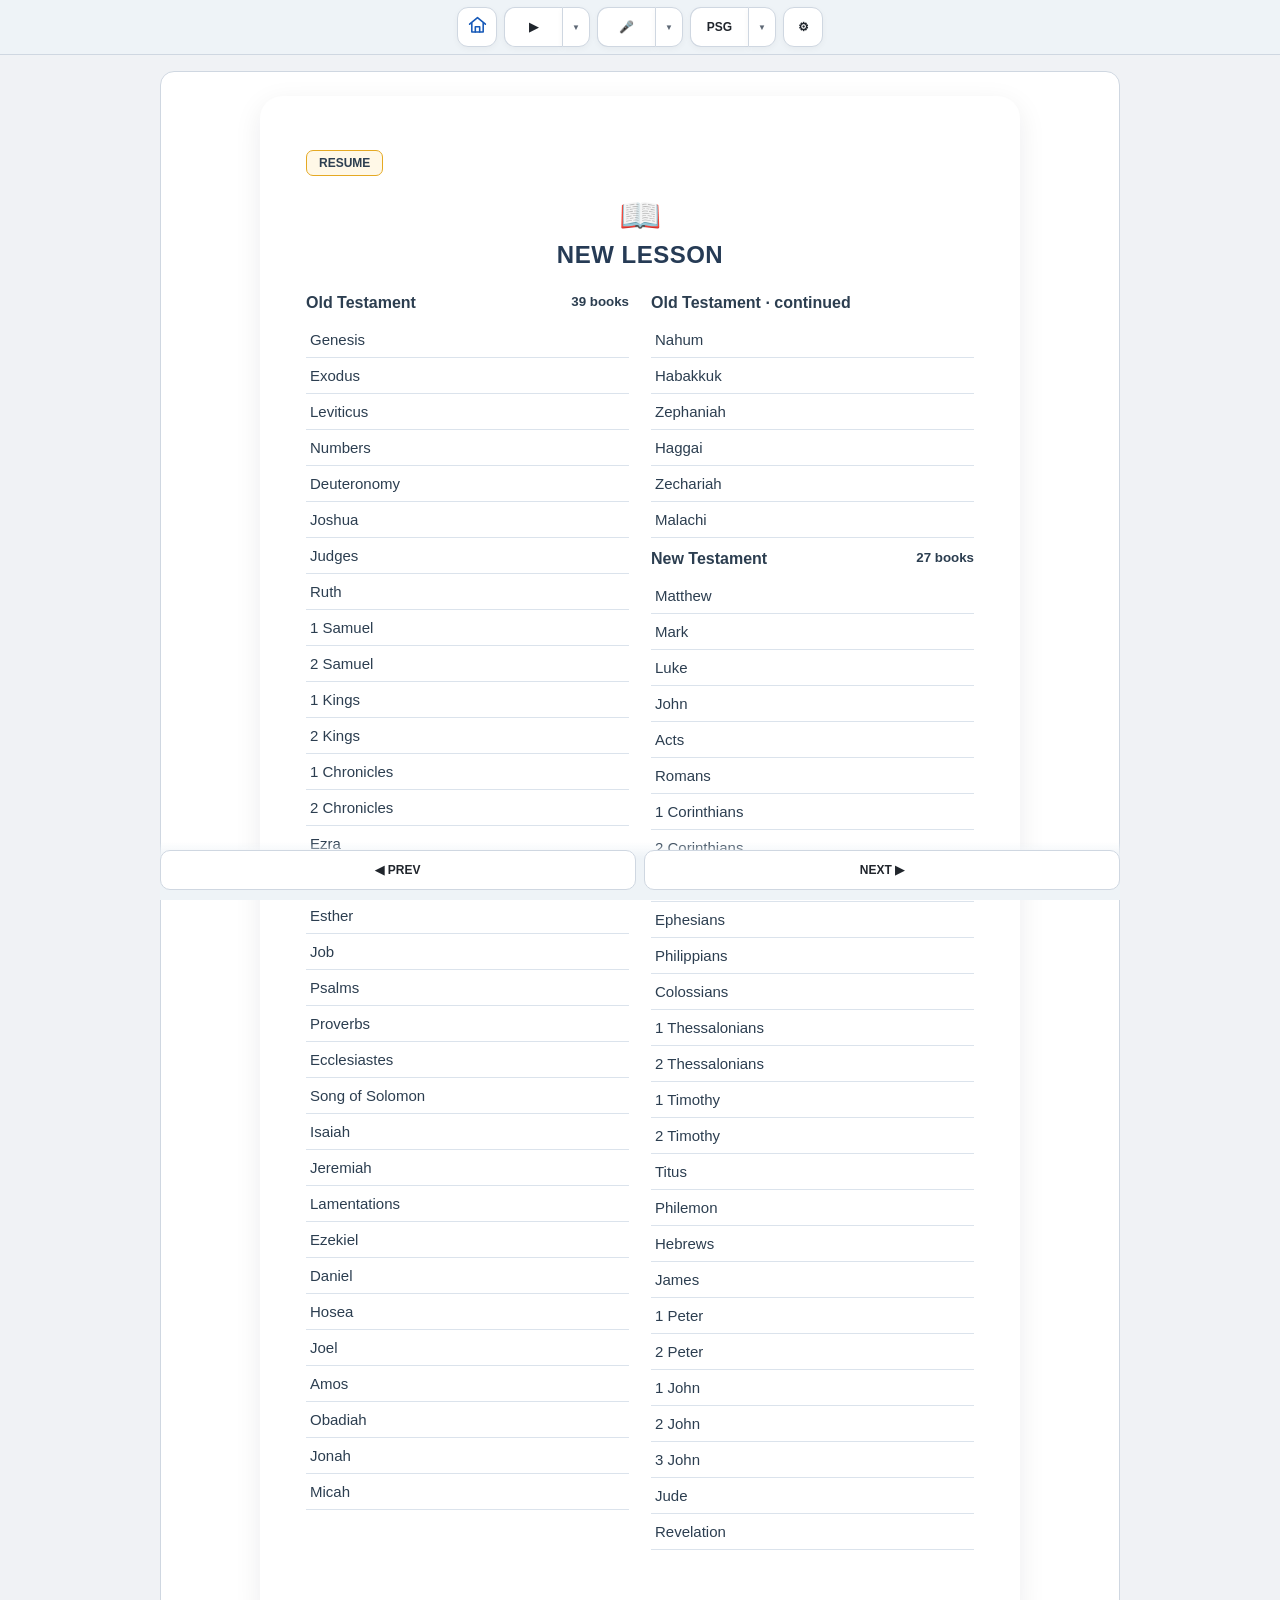
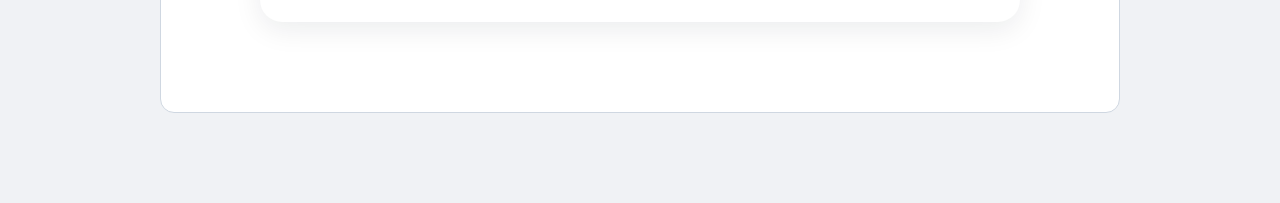
==== commit 3a7eeeaa: "Add files via upload" ====
--- a/index.html
+++ b/index.html
@@ -79,7 +79,7 @@
 
   <link
     rel="stylesheet"
-    href="./gongboo-ui.css?v=template2-13"
+    href="./gongboo-ui.css?v=template2-16"
   />
 
   <link
@@ -569,9 +569,27 @@
     </div>
   </header>
 
-  <div class="gb-brand-strip" aria-label="Site identity">
-    GONGBOO.ORG : EASY LEARNING
-  </div>
+  <nav
+    id="biblePassageContextBar"
+    class="bible-passage-context-bar"
+    aria-label="Current passage tools"
+    hidden
+  >
+    <div class="bible-passage-context-scroll">
+      <button type="button" data-passage-tool="places"><span aria-hidden="true">📍</span><span>Places</span></button>
+      <button type="button" data-passage-tool="topics"><span aria-hidden="true">◌</span><span>Topics</span></button>
+      <button type="button" data-passage-tool="commentary"><span aria-hidden="true">▤</span><span>Commentary</span></button>
+      <button type="button" data-passage-tool="hymns"><span aria-hidden="true">♫</span><span>Hymns</span></button>
+    </div>
+    <p class="bible-passage-context-status" aria-live="polite" hidden></p>
+  </nav>
+
+  <section
+    id="bibleHymnsPanel"
+    class="bible-hymns-panel"
+    aria-label="Hymn recommendations for this passage"
+    hidden
+  ></section>
 
 
 
@@ -1462,7 +1480,7 @@
 
 <script
   type="module"
-  src="./bible-main.js?v=template2-17"
+  src="./bible-main.js?v=template2-20"
 ></script>
 
 </body>
--- a/gongboo-ui.css
+++ b/gongboo-ui.css
@@ -108,6 +108,34 @@
   letter-spacing:.09em;
   text-align:center;
 }
+
+/* Passage-specific tools replace the former decorative brand strip. */
+.bible-passage-context-bar{width:min(calc(100% - 24px),var(--gb-content-width));margin:10px auto 0}
+.bible-passage-context-bar[hidden]{display:none}
+.bible-passage-context-scroll{display:flex;justify-content:center;gap:8px}
+.bible-passage-context-scroll button{display:inline-flex;align-items:center;justify-content:center;gap:6px;min-height:38px;border:1px solid #c4b5fd;border-radius:999px;background:#faf5ff;color:#6d28d9;padding:8px 14px;font:inherit;font-size:14px;font-weight:850;white-space:nowrap;cursor:pointer}
+.bible-passage-context-scroll button[data-passage-tool="places"]{border-color:#60a5fa;background:#eff6ff;color:#1d4ed8}
+.bible-passage-context-scroll button[data-passage-tool="hymns"]{border-color:#e9a8d2;background:#fff1f8;color:#b4237a}
+.bible-passage-context-scroll button:hover,.bible-passage-context-scroll button:focus-visible{filter:brightness(.96);outline:2px solid currentColor;outline-offset:2px}
+.bible-passage-context-status{margin:8px 0 0;color:#64748b;font-size:12px;text-align:center}
+.bible-hymns-panel{width:min(calc(100% - 24px),var(--gb-content-width));margin:10px auto 0;border:1px solid #f0b8d9;border-radius:16px;background:#fffafd;box-shadow:0 8px 24px rgba(91,33,82,.08)}
+.bible-hymns-panel[hidden]{display:none}
+.bible-hymns-panel-inner{padding:14px 16px 16px}
+.bible-hymns-panel-head{display:flex;align-items:flex-start;justify-content:space-between;gap:12px;margin-bottom:11px}
+.bible-hymns-panel-head h2{margin:0;color:#831843;font-size:16px}
+.bible-hymns-panel-head p{margin:3px 0 0;color:#64748b;font-size:12px}
+.bible-hymns-close{flex:0 0 auto;border:0;border-radius:8px;background:transparent;color:#64748b;font:inherit;font-size:19px;line-height:1;padding:3px 6px;cursor:pointer}
+.bible-hymns-list{display:grid;grid-template-columns:repeat(3,minmax(0,1fr));gap:9px}
+.bible-hymn-card{display:flex;flex-direction:column;gap:7px;min-width:0;padding:12px;border:1px solid #f4d2e4;border-radius:12px;background:#fff}
+.bible-hymn-card-top{display:flex;align-items:center;justify-content:space-between;gap:8px;color:#9d174d;font-size:12px;font-weight:800}
+.bible-hymn-state{border-radius:999px;background:#fdf2f8;padding:3px 7px;color:#9d174d;font-size:11px;font-weight:750}
+.bible-hymn-card strong{color:#312e81;font-size:14px;line-height:1.35}
+.bible-hymn-card p{margin:0;color:#64748b;font-size:12px;line-height:1.45}
+.bible-hymn-play{display:inline-flex;align-items:center;justify-content:center;min-height:34px;margin-top:auto;border-radius:9px;background:#9d174d;color:#fff;text-decoration:none;font-size:13px;font-weight:800}
+.bible-hymn-play:hover,.bible-hymn-play:focus-visible{background:#831843;outline:2px solid #831843;outline-offset:2px}
+.bible-hymns-empty{margin:0;color:#64748b;font-size:13px}
+@media(max-width:640px){.bible-passage-context-bar{width:100%;margin-top:7px}.bible-passage-context-scroll{justify-content:flex-start;overflow-x:auto;overscroll-behavior-x:contain;scrollbar-width:none;padding:2px 12px 6px}.bible-passage-context-scroll::-webkit-scrollbar{display:none}.bible-passage-context-scroll button{flex:0 0 auto;min-height:36px;padding:7px 12px;font-size:13px}}
+@media(max-width:640px){.bible-hymns-panel{width:calc(100% - 24px);margin-top:7px}.bible-hymns-panel-inner{padding:13px}.bible-hymns-list{grid-template-columns:1fr}.bible-hymn-card{padding:11px}}
 
 .gb-toolbar{
   display:flex;
@@ -1511,3 +1539,121 @@
   }
 
 }
+
+
+
+/* ==========================================================================
+   BLOCK 8810: BIBLE WORD DICTIONARY UI
+   ========================================================================== */
+
+.bible-dictionary-word{
+  display:inline-block;
+  cursor:pointer !important;
+  user-select:none;
+  -webkit-user-select:none;
+  -webkit-tap-highlight-color:transparent;
+  touch-action:manipulation;
+  border-radius:3px;
+  transition:
+    background .15s ease,
+    color .15s ease,
+    box-shadow .15s ease;
+}
+
+.bible-dictionary-word:hover{
+  background:#eaf5ff;
+  color:#075ea8;
+}
+
+.bible-dictionary-word:active{
+  background:#bfdbfe;
+  color:#1d4ed8;
+}
+
+.bible-dictionary-word.is-dictionary-selected{
+  background:#dbeafe;
+  color:#1d4ed8;
+  box-shadow:
+    inset 0 -2px 0 #2563eb;
+}
+
+.bible-dictionary-popup{
+  position:fixed;
+  right:12px;
+  bottom:12px;
+  left:12px;
+  z-index:10001;
+  width:auto;
+  max-width:620px;
+  margin:0 auto;
+  padding:16px;
+  border:1px solid #cbd5e1;
+  border-radius:16px;
+  background:#ffffff;
+  box-shadow:0 14px 38px rgba(15,23,42,.28);
+  color:#172033;
+}
+
+.bible-dictionary-popup[hidden]{
+  display:none;
+}
+
+.bible-dictionary-close{
+  position:absolute;
+  top:10px;
+  right:10px;
+  width:32px;
+  height:32px;
+  border:0;
+  border-radius:8px;
+  background:transparent;
+  color:#475569;
+  font-size:22px;
+  cursor:pointer;
+}
+
+.bible-dictionary-word-title{
+  margin:0 42px 10px 0;
+  color:#075ea8;
+  font-size:22px;
+  font-weight:900;
+}
+
+.bible-dictionary-base,
+.bible-dictionary-translation,
+.bible-dictionary-definition,
+.bible-dictionary-status{
+  margin-top:8px;
+  line-height:1.5;
+}
+
+.bible-dictionary-translation{
+  color:#b45309;
+  font-weight:800;
+}
+
+.bible-dictionary-definition{
+  color:#334155;
+  white-space:pre-line;
+}
+
+.bible-dictionary-status{
+  color:#64748b;
+  font-size:13px;
+}
+
+@media (max-width:767px){
+
+  .bible-dictionary-word{
+    min-height:1.4em;
+  }
+
+  .bible-dictionary-popup{
+    right:8px;
+    bottom:8px;
+    left:8px;
+    padding:14px;
+  }
+}
+
+/* END BLOCK 8810 */
